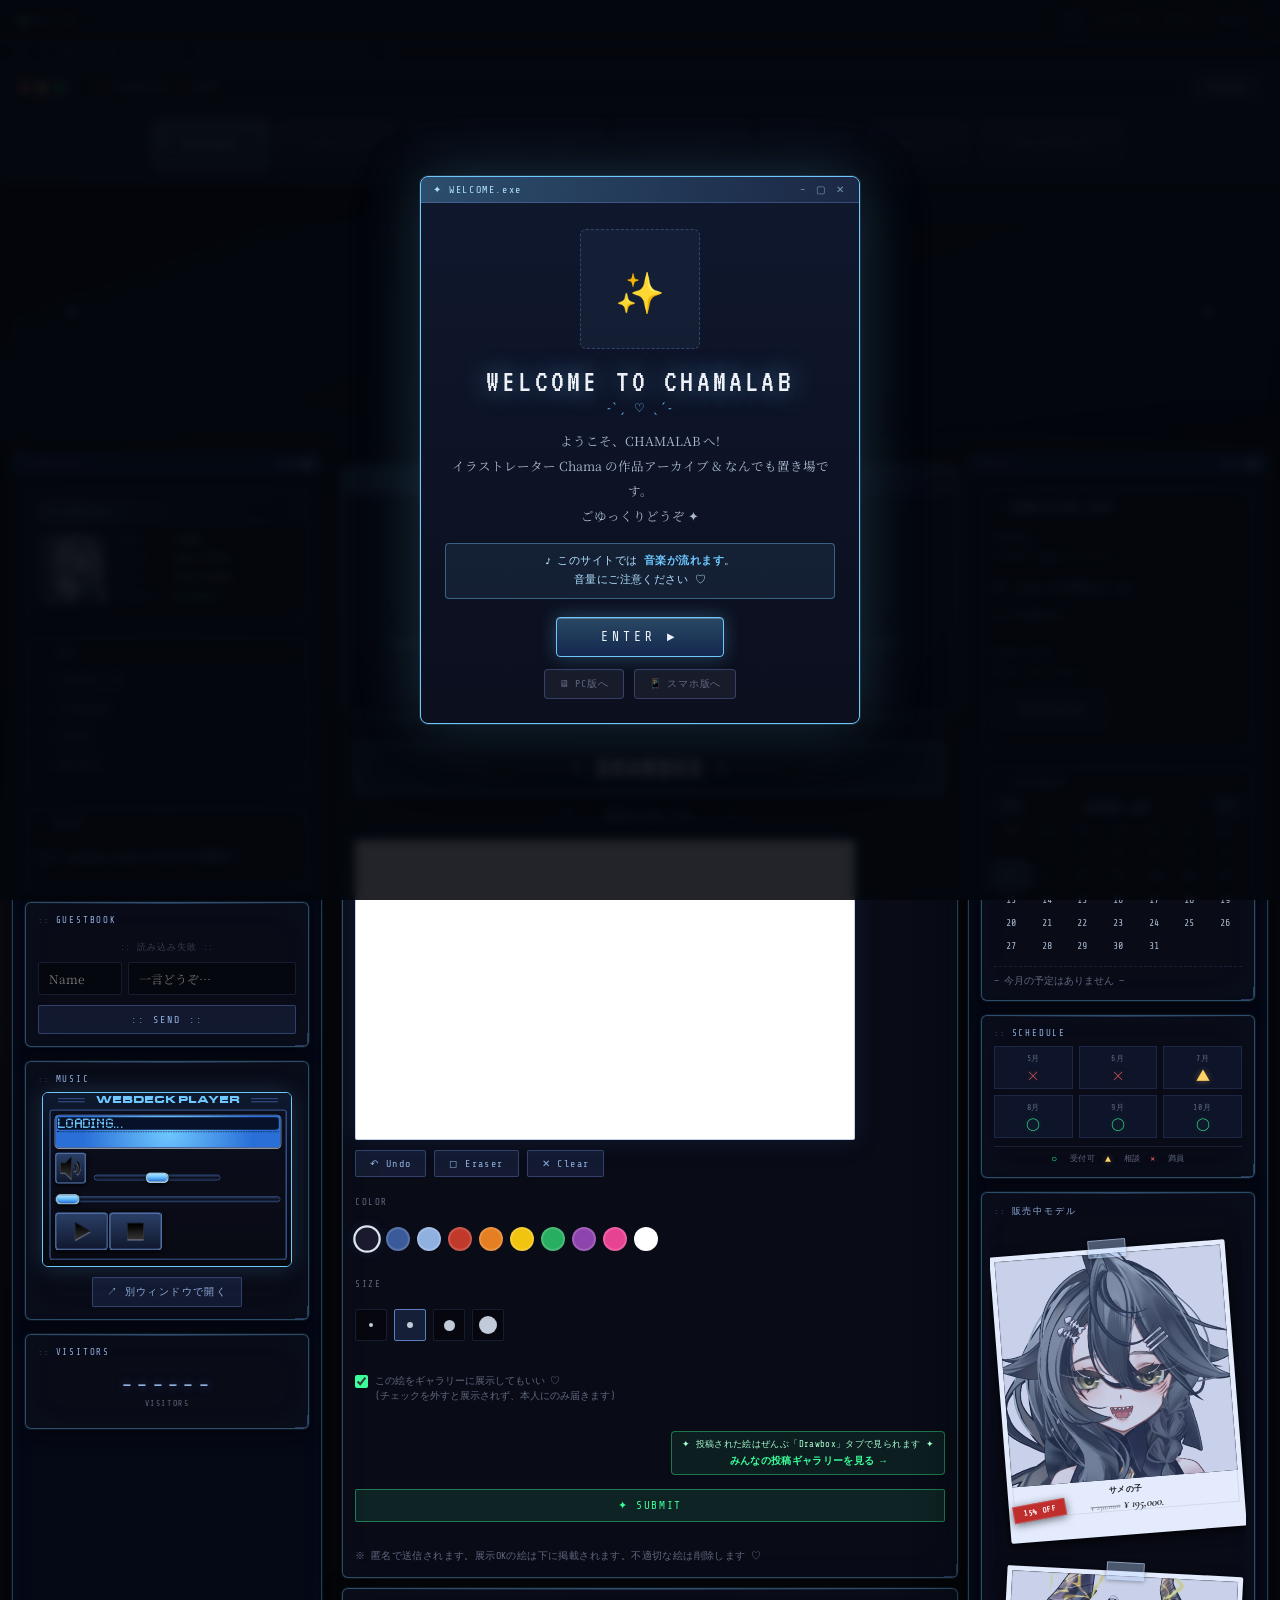
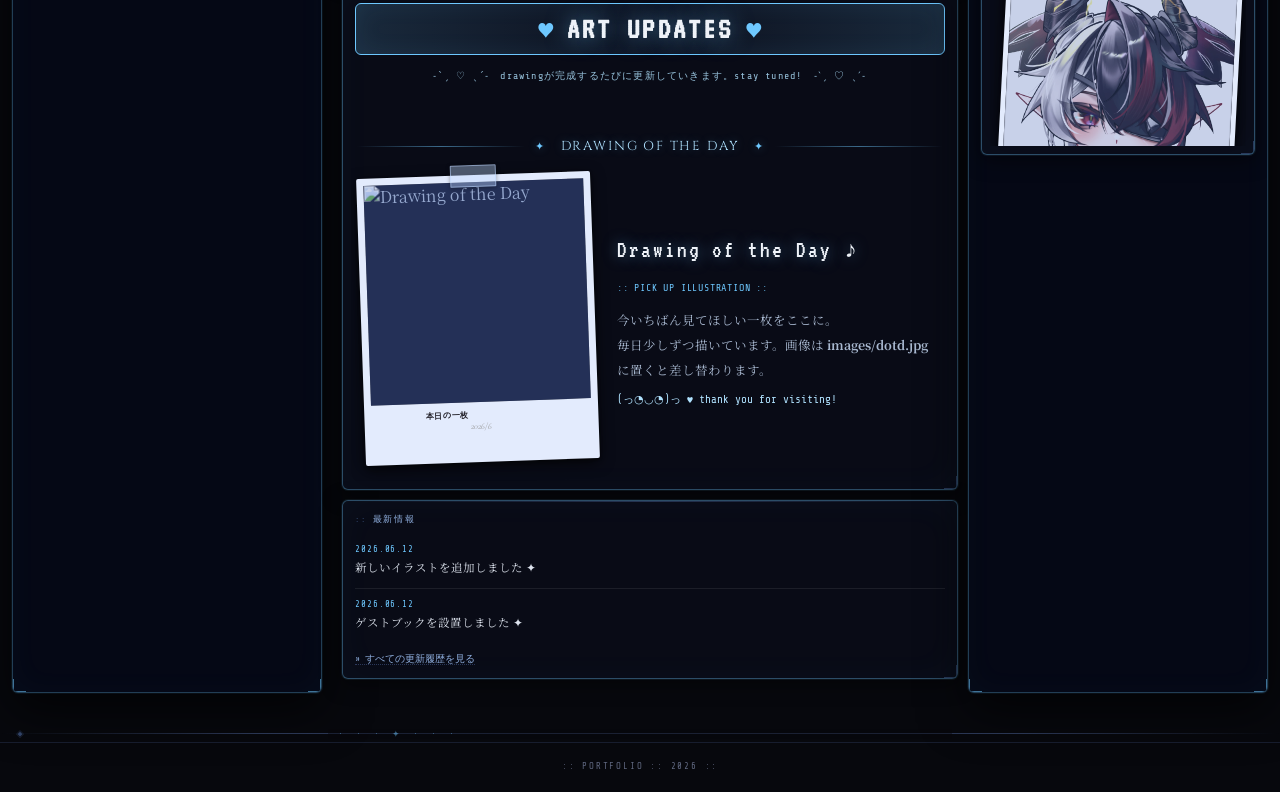
==== mobile-inner.html @ 97bb9832 "Add files via upload" ====
<!DOCTYPE html>
<html lang="ja">
<head>
<meta charset="UTF-8">
<meta name="viewport" content="width=device-width, initial-scale=1.0">
<title>CAMA LAB (スマホ版)</title>
<link rel="preconnect" href="https://fonts.googleapis.com">
<link href="https://fonts.googleapis.com/css2?family=Cormorant+Garamond:ital,wght@0,300;0,400;1,300;1,400&family=Noto+Serif+JP:wght@300;400&family=Cinzel:wght@400;600&family=Share+Tech+Mono&family=VT323&family=Special+Elite&family=Courier+Prime:ital@0;1&display=swap" rel="stylesheet">
<style>
  :root {
    --bg:      #07080d;
    --bg2:     #0b0c14;
    --bg3:     #0f1020;
    --panel:   rgba(11,13,24,0.90);
    --border:  rgba(100,130,200,0.18);
    --border2: rgba(100,130,200,0.38);
    --accent:  #3a5a9a;
    --accent2: #5a7fc0;
    --accent3: #90b0e0;
    --silver:  #c0cad8;
    --silver2: #dde3ee;
    --text:    #a8b8d0;
    --text2:   #606880;
    --white:   #eef2f8;
    --glow:    rgba(60,100,180,0.18);
    --mono:    'Share Tech Mono', monospace;
  }

  * { margin:0; padding:0; box-sizing:border-box; }
  html { scroll-behavior:smooth; }

  body {
    background: var(--bg);
    color: var(--text);
    font-family: 'Noto Serif JP', serif;
    min-height:100vh;
    overflow-x:hidden;
    cursor:crosshair;
  }

  /* ── SCANLINE NOISE ── */
  body::before {
    content:'';
    position:fixed; inset:0;
    background: repeating-linear-gradient(
      0deg,
      transparent,
      transparent 2px,
      rgba(0,0,0,0.08) 2px,
      rgba(0,0,0,0.08) 4px
    );
    pointer-events:none; z-index:999; opacity:0.6;
  }

  /* ── DIAGONAL BG LINES ── */
  .bg-canvas {
    position:fixed; inset:0;
    width:100%; height:100%;
    pointer-events:none;
    z-index:1; overflow:hidden;
  }

  /* ── MARQUEE STRIP ── */
  .marquee-strip {
    background: rgba(10,14,28,0.95);
    border-top: 1px solid var(--border2);
    border-bottom: 1px solid var(--border2);
    overflow:hidden; white-space:nowrap;
    padding:5px 0;
    position:relative; z-index:2;
  }
  .marquee-track {
    display:flex;
    width:max-content;
    will-change:transform;
    animation: marquee-single 26s linear infinite;
  }
  .marquee-inner {
    display:flex; align-items:center;
    white-space:nowrap;
    font-family: var(--mono);
    font-size:10px;
    letter-spacing:0.32em;
    color: var(--accent3);
    opacity:0.85;
  }
  .marquee-inner span { margin:0 16px; color:var(--bright); }
  @keyframes marquee-single {
    from { transform: translateX(100vw); }
    to   { transform: translateX(-100%); }
  }

  /* ── TOP STATUS BAR (Mwcodex style) ── */
  .status-bar {
    background: rgba(8,10,20,0.98);
    border-bottom: 1px solid var(--border);
    padding: 7px 20px;
    display:flex; align-items:center; justify-content:space-between;
    font-family: var(--mono);
    font-size:11px;
    letter-spacing:0.12em;
    color: var(--text2);
    position:relative; z-index:110;
  }
  .status-bar .status-left { display:flex; gap:16px; align-items:center; }
  .status-bar .status-right { display:flex; gap:8px; align-items:center; }
  .user-widget { display:flex; align-items:center; gap:0; border:1px solid var(--border); font-family:var(--mono); font-size:10px; letter-spacing:0.1em; }
  .user-widget-icon { display:flex; align-items:center; justify-content:center; width:28px; height:24px; border-right:1px solid var(--border); background:rgba(60,90,160,0.08); }
  .user-widget-icon svg { width:13px; height:13px; opacity:0.5; }
  .user-widget-name { padding:0 10px; color:var(--text2); letter-spacing:0.12em; line-height:24px; }
  .user-widget-sep { color:var(--border2); padding-right:6px; }
  .user-widget-btn { padding:0 10px; height:24px; display:flex; align-items:center; border-left:1px solid var(--border); color:var(--accent3); opacity:0.55; cursor:not-allowed; letter-spacing:0.14em; user-select:none; }
  .status-dot {
    display:inline-block; width:6px; height:6px;
    border-radius:50%; background:#3aff9a;
    box-shadow:0 0 6px #3aff9a;
    animation: blink 2s ease-in-out infinite;
    margin-right:5px;
  }
  @keyframes blink {
    0%,100%{opacity:1;} 50%{opacity:0.3;}
  }
  .status-tag {
    border:1px solid var(--border2);
    padding:2px 8px; border-radius:2px;
    color:var(--accent3); font-size:10px;
  }

  /* ── BROWSER CHROME ── */
  .browser-chrome {
    background: linear-gradient(180deg, #141728 0%, #0e1020 100%);
    border-bottom: 1px solid var(--border2);
    position:sticky; top:0; z-index:100;
    box-shadow: 0 2px 20px rgba(0,0,0,0.6);
  }
  .browser-top {
    display:flex; align-items:center; gap:10px;
    padding:10px 20px 9px;
    border-bottom:1px solid var(--border);
  }
  .browser-dots { display:flex; gap:6px; }
  .browser-dot  { width:11px; height:11px; border-radius:50%; opacity:0.75; }
  .browser-dot:nth-child(1){background:#ff6b6b;}
  .browser-dot:nth-child(2){background:#ffd166;}
  .browser-dot:nth-child(3){background:#06d6a0;}
  .browser-url {
    flex:1;
    background:rgba(0,0,0,0.35);
    border:1px solid var(--border);
    border-radius:3px; padding:5px 14px;
    font-family:var(--mono); font-size:13px;
    color:var(--text2); letter-spacing:0.04em;
  }
  .browser-reload {
    background:rgba(60,90,160,0.2);
    border:1px solid var(--border2);
    color:var(--accent3); padding:4px 14px;
    font-size:11px; border-radius:2px;
    cursor:pointer; font-family:var(--mono);
    transition:all 0.2s;
  }
  .browser-reload:hover{background:rgba(60,90,160,0.4);}

  /* ── NAV TABS ── */
  .nav-tabs {
    display:flex; align-items:center;
    padding:0 20px; gap:0;
    border-bottom:1px solid var(--border);
    overflow-x:auto; scrollbar-width:none;
  }
  .nav-tabs::-webkit-scrollbar { display:none; }
  .nav-tab {
    padding:10px 24px;
    font-family:'Cinzel',serif;
    font-size:12px; letter-spacing:0.12em;
    color:var(--text2);
    cursor:pointer; border:none;
    background:transparent;
    border-bottom:2px solid transparent;
    transition:all 0.2s;
    text-decoration:none;
    text-transform:uppercase;
    position:relative;
    flex-shrink:0;
  }
  .nav-tab:hover { color:var(--silver); border-bottom-color:var(--accent); }
  .nav-tab.active {
    color:var(--white);
    background:rgba(60,90,160,0.10);
    border-bottom-color:var(--accent2);
  }
  /* Mwcodex-style active indicator */
  .nav-tab.active::before {
    content:'›';
    position:absolute; left:8px;
    color:var(--accent2); font-size:12px;
  }

  /* ── HERO BANNER ── */
  .hero {
    position:relative; overflow:hidden;
    height:260px;
    background:linear-gradient(160deg,#04050a 0%,#080c18 50%,#050710 100%);
    display:flex; align-items:center; justify-content:center;
    z-index:2;
  }
  .hero-mountains { position:absolute; inset:0; }
  .hero-mountains svg { width:100%; height:100%; }
  .particles { position:absolute; inset:0; pointer-events:none; }
  .particle {
    position:absolute; width:2px; height:2px;
    background:var(--accent3); border-radius:50%;
    animation:float-up linear infinite; opacity:0;
  }
  @keyframes float-up {
    0%{opacity:0;transform:translateY(0);}
    20%{opacity:0.5;}
    80%{opacity:0.2;}
    100%{opacity:0;transform:translateY(-200px);}
  }
  .hero-title {
    position:relative; z-index:2; text-align:center;
  }
  .hero-title h1 {
    font-family:'VT323', monospace;
    font-size:clamp(3rem,6vw,5rem);
    font-style:normal; font-weight:400;
    letter-spacing:0.14em; color:var(--white);
    text-shadow:0 0 40px rgba(60,100,200,0.5),0 0 80px rgba(60,100,200,0.2);
  }
  .hero-title .subtitle {
    font-family:var(--mono); font-size:9px;
    letter-spacing:0.3em; color:var(--accent3);
    margin-top:8px; opacity:0.8;
    text-transform:uppercase;
  }
  /* Mwcodex-style blinking cursor in hero */
  .hero-cursor {
    display:inline-block; width:8px; height:13px;
    background:var(--accent3); opacity:0.8;
    animation:blink 1s step-end infinite;
    vertical-align:middle; margin-left:4px;
  }
  .hero-deco {
    position:absolute; font-size:16px;
    color:var(--accent); opacity:0.4; z-index:2;
    animation:pulse-deco 3s ease-in-out infinite;
  }
  .hero-deco.left  {left:clamp(20px,5%,80px);top:50%;transform:translateY(-50%);}
  .hero-deco.right {right:clamp(20px,5%,80px);top:50%;transform:translateY(-50%);}
  @keyframes pulse-deco {
    0%,100%{opacity:0.3;} 50%{opacity:0.65;}
  }

  /* ── SEPARATOR ── */
  .sep {
    width:100%; height:1px;
    background:linear-gradient(90deg,transparent,var(--border2) 20%,var(--border2) 80%,transparent);
    position:relative; z-index:2;
  }
  .sep::before,.sep::after {
    content:'◈'; position:absolute; top:50%;
    transform:translateY(-50%);
    color:var(--accent2); font-size:8px; opacity:0.5;
  }
  .sep::before{left:16px;} .sep::after{right:16px;}

  /* ── LAYOUT ── */
  .layout {
    display:grid;
    grid-template-columns:310px 1fr 300px;
    gap:10px;
    width:100%; margin:0 auto;
    padding:10px 12px 40px;
    position:relative; z-index:2;
  }

  /* ── SIDEBAR WIN (大枠ウィンドウ) ── */
  .sidebar-win {
    position:relative;
    border:1px solid rgba(110,200,255,0.28);
    border-radius:6px;
    background:rgba(6,9,22,0.92);
    box-shadow:0 0 0 1px rgba(110,200,255,0.06), 0 16px 48px rgba(0,0,0,0.7), inset 0 0 32px rgba(110,200,255,0.03);
    display:flex; flex-direction:column;
    overflow:hidden;
  }
  .sw-titlebar {
    display:flex; align-items:center; gap:6px;
    padding:5px 10px;
    background:rgba(15,28,68,0.95);
    border-bottom:1px solid rgba(110,200,255,0.2);
    flex-shrink:0;
  }
  .sw-label {
    font-family:var(--mono); font-size:9px;
    letter-spacing:0.22em; color:var(--accent3);
    text-transform:uppercase;
  }
  .sw-titlebar-dots { display:flex; gap:5px; margin-left:auto; }
  .sw-titlebar-dots span {
    width:8px; height:8px; border-radius:50%;
    display:inline-block;
  }
  .sw-titlebar-dots span:nth-child(1) { background:var(--bright3); }
  .sw-titlebar-dots span:nth-child(2) { background:var(--accent2); }
  .sw-titlebar-dots span:nth-child(3) { background:var(--bright); box-shadow:0 0 5px var(--bright); }
  .sw-corner {
    position:absolute; width:14px; height:14px;
    border-color:rgba(110,200,255,0.55);
    border-style:solid; z-index:10; pointer-events:none;
  }
  .sw-corner.tl { top:-1px; left:-1px;  border-width:2px 0 0 2px; }
  .sw-corner.tr { top:-1px; right:-1px; border-width:2px 2px 0 0; }
  .sw-corner.bl { bottom:-1px; left:-1px;  border-width:0 0 2px 2px; }
  .sw-corner.br { bottom:-1px; right:-1px; border-width:0 2px 2px 0; }
  /* スクロールコンテナ（左右共通） */
  .sw-scroll {
    flex:1; overflow-y:auto;
    display:flex; flex-direction:column; gap:14px;
    padding:12px;
    scrollbar-width:thin;
    scrollbar-color:var(--bright3) rgba(10,14,28,0.45);
  }
  .sidebar-win .sidebar-inner {
    flex:1; overflow-y:auto;
    display:flex; flex-direction:column; gap:14px;
    padding:12px;
    scrollbar-width:thin;
    scrollbar-color:var(--bright3) rgba(10,14,28,0.45);
  }

  /* ── SIDEBAR ── */
  .sidebar {
    display:flex; flex-direction:column;
    padding:0;
  }

  /* ── PANEL ── */
  .panel {
    background:var(--panel);
    border:1px solid var(--border);
    border-radius:0; /* sharp corners = Mwcodex style */
    padding:12px;
    backdrop-filter:blur(6px);
    position:relative;
    overflow:hidden;
    transition:border-color 0.3s;
  }
  /* Top accent line */
  .panel::before {
    content:'';
    position:absolute; top:0; left:0; right:0; height:1px;
    background:linear-gradient(90deg,transparent,var(--accent2),transparent);
    opacity:0.35;
  }
  /* Bottom-right corner bracket */
  .panel::after {
    content:'';
    position:absolute; bottom:0; right:0;
    width:12px; height:12px;
    border-right:1px solid var(--accent2);
    border-bottom:1px solid var(--accent2);
    opacity:0.4;
  }
  .panel:hover { border-color:var(--border2); }

  /* Panel title = Mwcodex codex-header style */
  .panel-title {
    font-family:var(--mono);
    font-size:9px; letter-spacing:0.2em;
    color:var(--accent3);
    text-transform:uppercase;
    margin-bottom:8px;
    display:flex; align-items:center; gap:6px;
  }
  .panel-title::before { content:'::'; color:var(--accent2); opacity:0.7; font-size:8px; }

  /* ── PROFILE ── */
  .avatar {
    width: 70px; height: 70px; border-radius:0;
    border:1px solid var(--border2);
    background:linear-gradient(135deg,#141830,#0a0e22);
    flex-shrink:0;
    display:flex; align-items:center; justify-content:center;
    position:relative;
    box-shadow:0 0 12px var(--glow);
    overflow:hidden;
  }
  .avatar img { width:100%; height:100%; object-fit:cover; display:block; filter:brightness(0.9) saturate(0.85); }
  .avatar::after { content:''; position:absolute; inset:0; background:rgba(24, 52, 129, 0.32); pointer-events:none; }
  .avatar svg { width:28px; height:28px; opacity:0.45; }
  .profile-info { flex:1; }
  .profile-row {
    font-family:var(--mono); font-size:10px;
    margin-bottom:4px;
    display:flex; gap:4px; align-items:baseline;
    border-bottom:1px solid rgba(60,90,160,0.08);
    padding-bottom:3px;
  }
  .profile-label { color:var(--accent2); min-width:54px; font-size:9px; letter-spacing:0.06em; }
  .profile-value { color:var(--silver2); font-size:10px; }

  .my-links { background:rgba(40,60,120,0.1); border:1px solid var(--border); padding:8px 10px; }
  .my-links-title {
    font-family:var(--mono); font-size:8px;
    letter-spacing:0.15em; color:var(--accent3);
    text-align:center; margin-bottom:6px;
    text-transform:uppercase;
  }

  /* ── EXTRA LINKS ── */
  .extra-link {
    display:flex; align-items:center; gap:6px;
    padding:5px 8px; margin-bottom:3px;
    background:rgba(40,60,120,0.06);
    border:1px solid var(--border);
    font-family:var(--mono);
    font-size:10px; color:var(--text);
    text-decoration:none;
    transition:all 0.2s;
    letter-spacing:0.04em;
  }
  .extra-link:hover {
    background:rgba(60,100,180,0.15);
    border-color:var(--accent2);
    color:var(--white);
    padding-left:12px;
  }
  .extra-link::before { content:'›'; color:var(--accent2); font-size:13px; line-height:1; }

  /* ── MAIN ── */
  .main { padding:14px 0 14px 10px; display:flex; flex-direction:column; gap:10px; min-width:0; }

  .about-top { display:flex; gap:12px; align-items:flex-start; }
  .about-big-avatar {
    width:70px; height:70px; flex-shrink:0;
    border:1px solid var(--border2);
    background:linear-gradient(135deg,#14203a 0%,#0a1020 100%);
    display:flex; align-items:center; justify-content:center;
    box-shadow:0 0 16px var(--glow);
  }
  .about-big-avatar svg { width:36px; height:36px; opacity:0.4; }
  .about-profile-data { flex:1; }
  .about-links-box {
    background:rgba(40,60,120,0.08);
    border:1px solid var(--border);
    padding:8px 12px; min-width:90px;
  }
  .about-links-title {
    font-family:var(--mono); font-size:8px;
    letter-spacing:0.15em; color:var(--accent3);
    text-align:center; margin-bottom:5px;
    text-transform:uppercase;
  }
  .about-link {
    display:block; text-align:center;
    font-family:var(--mono);
    font-size:10px; color:var(--accent2);
    text-decoration:none; padding:2px 0;
    transition:color 0.2s; letter-spacing:0.06em;
  }
  .about-link:hover { color:var(--white); }
  .about-text {
    margin-top:10px; font-size:12px;
    line-height:2; color:var(--text); font-weight:300;
  }

  /* ── SECTION HEADER ── */
  .section-entry {
    display:flex; align-items:center; gap:8px;
    margin-bottom:8px;
  }
  .section-entry h3 {
    font-family:var(--mono);
    font-size:10px; letter-spacing:0.2em;
    color:var(--silver); text-transform:uppercase;
  }
  .section-entry .icon { font-size:10px; color:var(--accent2); }

  /* ── SCROLL BOX ── */
  .scroll-box {
    max-height:110px; overflow-y:auto;
    font-size:11px; line-height:1.85;
    color:var(--text); padding-right:4px;
    font-family:'Noto Serif JP',serif;
  }
  .scroll-box::-webkit-scrollbar { width:2px; }
  .scroll-box::-webkit-scrollbar-track { background:transparent; }
  .scroll-box::-webkit-scrollbar-thumb { background:var(--accent); }

  /* ── STATUS WIDGET (Mwcodex sidebar status) ── */
  .status-widget {
    font-family:var(--mono); font-size:9px;
    letter-spacing:0.06em;
  }
  .status-widget .sw-row {
    display:flex; justify-content:space-between;
    padding:3px 0;
    border-bottom:1px solid rgba(60,90,160,0.1);
    color:var(--text2);
  }
  .status-widget .sw-row:last-child { border:none; }
  .status-widget .sw-val { color:var(--accent3); }
  .status-widget .sw-val.green { color:#3aff9a; }
  .status-widget .sw-val.yellow { color:#ffd166; }
  /* Bar */
  .sw-bar-wrap {
    background:rgba(20,30,60,0.6);
    border:1px solid var(--border);
    height:4px; border-radius:0; margin-top:2px;
    overflow:hidden;
  }
  .sw-bar {
    height:100%;
    background:linear-gradient(90deg,var(--accent),var(--accent2));
    transition:width 0.8s ease;
  }

  /* ── PORTFOLIO GRID ── */
  .portfolio-grid {
    display:flex; flex-wrap:nowrap;
    gap:18px;
    padding:14px 4px 18px;
    align-items:flex-end;
    overflow-x:auto;
    scrollbar-width:thin;
    scrollbar-color:var(--bright3) rgba(10,14,28,0.45);
  }
  .portfolio-grid .cheki { flex-shrink:0; }
  .portfolio-grid .cheki-img { width:185px; height:185px; }

  /* ── CHEKI ── */
  .cheki {
    background:#e3ebfd;
    border-radius:2px;
    padding:7px 7px 30px;
    box-shadow:0 4px 14px rgba(0,0,0,0.65),0 1px 3px rgba(0,0,0,0.4);
    cursor:pointer; position:relative;
    transition:transform 0.3s cubic-bezier(.34,1.56,.64,1),box-shadow 0.3s;
    flex-shrink:0;
  }
  .cheki:hover {
    transform:rotate(0deg) translateY(-8px) scale(1.05) !important;
    box-shadow:0 20px 50px rgba(0,0,0,0.75),0 0 24px rgba(60,100,180,0.3);
    z-index:10;
  }
  .cheki::before {
    content:''; position:absolute; top:-10px; left:50%; transform:translateX(-50%);
    width:44px; height:20px;
    background:rgba(190,215,255,0.38);
    border:1px solid rgba(190,215,255,0.55);
    border-radius:1px; z-index:2;
    box-shadow:0 1px 4px rgba(0,0,0,0.35);
  }
  .cheki::after {
    content:''; position:absolute; inset:7px 7px 30px;
    border:1px solid rgba(0,0,0,0.08);
    pointer-events:none; z-index:1;
  }
  .cheki-img {
    width:148px; height:148px; overflow:hidden;
    background:#0d1228;
    display:flex; align-items:center; justify-content:center;
    position:relative;
  }
  .cheki-img img { width:100%;height:100%;object-fit:cover;transition:transform 0.5s;position:absolute;inset:0;filter:brightness(1.05) saturate(0.85); }
  .cheki-img::after { content:'';position:absolute;inset:0;background:rgba(84, 112, 187, 0.32);pointer-events:none;z-index:1; }
  .cheki-img-wide { height:90px; }
  .cheki:hover .cheki-img img { transform:scale(1.08); }
  .cheki-img:has(img) .cheki-placeholder { display:none; }
  .cheki-placeholder {
    width:100%;height:100%;
    display:flex;align-items:center;justify-content:center;
    flex-direction:column;gap:6px;
    background:linear-gradient(135deg,#0d1830 0%,#07091a 100%);
  }
  .cheki-placeholder-icon { font-size:28px; opacity:0.35; }
  .cheki-placeholder-text {
    font-family:var(--mono); font-size:8px;
    letter-spacing:0.2em; color:rgba(160,188,232,0.45);
    text-transform:uppercase;
  }
  .cheki-sticker {
    position:absolute; bottom:-20px; right:-12px;
    z-index:5; pointer-events:none;
  }
  .cheki-caption { padding:7px 2px 0; text-align:center; }
  .cheki-title {
    font-family:var(--mono); font-size:8px;
    letter-spacing:0.08em; color:#1e1c24;
    white-space:nowrap; overflow:hidden;
    text-overflow:ellipsis; max-width:148px;
    font-weight:600; text-transform:uppercase;
  }
  .cheki-date {
    font-family:'Cormorant Garamond',serif;
    font-size:9px; color:#999; margin-top:1px; font-style:italic;
  }
  .cheki-add {
    background:rgba(15,18,38,0.55);
    border:2px dashed rgba(100,130,200,0.25);
    width:162px; height:225px;
    display:flex;align-items:center;justify-content:center;
    flex-direction:column;gap:7px;
    cursor:default;opacity:0.4;flex-shrink:0;
  }
  .cheki-add-icon { font-size:28px; color:var(--accent3); }
  .cheki-add-text {
    font-family:var(--mono); font-size:8px;
    letter-spacing:0.15em; color:var(--text2); text-transform:uppercase;
  }

  /* ── SNS BUTTONS ── */
  .sns-row { display:flex; flex-wrap:wrap; gap:5px; }
  .sns-btn {
    display:inline-flex; align-items:center; gap:6px;
    padding:5px 12px;
    background:rgba(40,60,130,0.1);
    border:1px solid var(--border2);
    font-family:var(--mono);
    font-size:9px; letter-spacing:0.1em;
    color:var(--accent3);
    text-decoration:none;
    transition:all 0.2s;
    text-transform:uppercase;
  }
  .sns-btn:hover {
    background:rgba(60,100,180,0.22);
    color:var(--white);
    box-shadow:0 0 10px var(--glow);
  }

  /* ── VISITOR COUNTER (Mwcodex style) ── */
  .visitor-counter {
    font-family:var(--mono); text-align:center;
    padding:8px;
  }
  .visitor-num {
    font-size:22px; letter-spacing:0.15em;
    color:var(--accent3);
    text-shadow:0 0 10px var(--accent);
  }
  .visitor-label {
    font-size:8px; color:var(--text2);
    letter-spacing:0.2em; text-transform:uppercase;
    margin-top:2px;
  }

  /* ── SCHEDULE CALENDAR ── */
  .schedule-grid {
    display:grid; grid-template-columns:repeat(3,1fr);
    gap:6px; margin-bottom:8px;
  }
  .schedule-item {
    background:rgba(20,30,60,0.5);
    border:1px solid var(--border);
    padding:6px 4px; text-align:center;
    transition:border-color 0.2s;
  }
  .schedule-item:hover { border-color:var(--border2); }
  .schedule-month {
    font-family:var(--mono); font-size:8px;
    letter-spacing:0.1em; color:var(--text2);
    margin-bottom:4px;
  }
  .schedule-status {
    font-size:14px; line-height:1;
    font-family:'Noto Serif JP',serif;
  }
  .sch-x   { color:#e06060; text-shadow:0 0 6px rgba(220,80,80,0.4); }
  .sch-tri { color:#ffd166; text-shadow:0 0 6px rgba(255,200,80,0.4); }
  .sch-ok  { color:#3aff9a; text-shadow:0 0 6px rgba(50,220,130,0.4); }
  .schedule-legend {
    display:flex; justify-content:center; gap:10px;
    font-family:var(--mono); font-size:8px;
    color:var(--text2); letter-spacing:0.06em;
    padding-top:6px; border-top:1px solid var(--border);
  }
  .schedule-legend span { font-size:10px; margin-right:2px; }

  /* ── COMMISSION INFO ── */
  .comm-info-grid { display:grid; grid-template-columns:1fr 1fr; gap:0; }
  .comm-contact { padding:10px 16px 10px 0; border-right:1px solid var(--border); }
  .comm-price-side { padding:10px 0 10px 16px; display:flex; flex-direction:column; align-items:flex-start; }
  .comm-sub-title { font-family:var(--mono); font-size:8px; letter-spacing:0.22em; color:var(--accent3); text-transform:uppercase; margin-bottom:8px; }
  .comm-label { font-family:var(--mono); font-size:9px; color:var(--text2); letter-spacing:0.08em; margin-bottom:10px; }
  .comm-link {
    display:flex; align-items:center; gap:8px;
    font-family:var(--mono); font-size:10px; letter-spacing:0.06em;
    color:var(--text); text-decoration:none;
    padding:6px 0; border-bottom:1px solid var(--border);
    transition:color 0.2s;
  }
  .comm-link:last-child { border-bottom:none; }
  .comm-link:hover { color:var(--white); }
  .comm-link-icon { font-size:13px; opacity:0.7; }
  .comm-price-btn {
    display:flex; align-items:center; gap:8px;
    background:rgba(60,90,160,0.15);
    border:1px solid var(--border2);
    color:var(--accent3); padding:10px 18px;
    font-family:var(--mono); font-size:10px; letter-spacing:0.1em;
    cursor:pointer; transition:all 0.2s; border-radius:2px;
    text-transform:uppercase; margin-top:4px;
  }
  .comm-price-btn:hover { background:rgba(60,90,160,0.35); color:var(--white); border-color:var(--accent3); }
  .comm-price-btn-icon { font-size:14px; }

  /* ── PRICE MODAL ── */
  .price-overlay { position:fixed; inset:0; background:rgba(3,4,10,0.96); z-index:600; display:none; align-items:center; justify-content:center; backdrop-filter:blur(8px); }
  .price-overlay.open { display:flex; }
  .price-modal { position:relative; max-width:780px; width:92%; background:var(--panel); border:1px solid var(--border2); animation:fadeIn 0.3s ease; max-height:90vh; overflow-y:auto; }
  .price-modal::before { content:''; position:absolute; top:0; left:0; right:0; height:1px; background:linear-gradient(90deg,transparent,var(--accent2),transparent); }
  .price-modal-head { padding:16px 20px 12px; border-bottom:1px solid var(--border); display:flex; align-items:center; justify-content:space-between; }
  .price-modal-title { font-family:var(--mono); font-size:13px; letter-spacing:0.22em; color:var(--accent3); text-transform:uppercase; }
  .price-modal-close { background:rgba(255,255,255,0.08); border:1px solid rgba(255,255,255,0.16); color:#fff; font-size:14px; width:28px; height:28px; cursor:pointer; display:flex; align-items:center; justify-content:center; transition:all 0.2s; font-family:var(--mono); }
  .price-modal-close:hover { background:rgba(255,255,255,0.22); }
  .price-modal-body { padding:18px 24px 24px; }
  .price-note { font-family:var(--mono); font-size:11px; letter-spacing:0.08em; color:var(--text2); margin-bottom:14px; line-height:1.8; }
  .price-table { width:100%; border-collapse:collapse; }
  .price-table th { font-family:var(--mono); font-size:10px; letter-spacing:0.18em; color:var(--accent3); text-transform:uppercase; padding:7px 10px; border-bottom:1px solid var(--border2); text-align:left; }
  .price-table td { font-size:14px; padding:11px 10px; border-bottom:1px solid var(--border); color:var(--text); vertical-align:middle; }
  .price-table td:last-child { font-family:var(--mono); font-size:13px; color:var(--silver2); text-align:right; white-space:nowrap; }
  .price-table tr:last-child td { border-bottom:none; }
  .price-table tr:hover td { background:rgba(60,90,160,0.07); }
  .price-category { font-family:var(--mono); font-size:10px; letter-spacing:0.16em; color:var(--accent2); text-transform:uppercase; padding:12px 10px 5px; }

  /* ── FOOTER ── */
  footer {
    text-align:center; padding:18px;
    font-family:var(--mono);
    font-size:9px; letter-spacing:0.2em;
    color:var(--text2);
    border-top:1px solid var(--border);
    margin-top:8px;
    position:relative; z-index:2;
    text-transform:uppercase;
  }

  /* ── MODAL ── */
  .modal-overlay {
    position:fixed; inset:0;
    background:rgba(3,4,10,0.94);
    z-index:500; display:none;
    align-items:center; justify-content:center;
    backdrop-filter:blur(6px);
  }
  .modal-overlay.open { display:flex; }
  .modal {
    background:#f0ede8; border-radius:2px;
    padding:10px 10px 42px;
    max-width:380px; width:88%;
    position:relative;
    box-shadow:0 30px 80px rgba(0,0,0,0.8),0 0 40px rgba(60,100,180,0.2);
    transform:rotate(-1deg);
    animation:cheki-appear 0.35s cubic-bezier(.34,1.56,.64,1) forwards;
  }
  @keyframes cheki-appear {
    from{opacity:0;transform:rotate(-1deg) scale(0.88) translateY(20px);}
    to  {opacity:1;transform:rotate(-1deg) scale(1) translateY(0);}
  }
  .modal::before {
    content:''; position:absolute; top:-10px; left:50%; transform:translateX(-50%);
    width:56px; height:20px;
    background:rgba(190,215,255,0.4); border:1px solid rgba(190,215,255,0.6);
    border-radius:1px; box-shadow:0 2px 5px rgba(0,0,0,0.3); z-index:2;
  }
  .modal-photo {
    width:100%; aspect-ratio:1;
    background:#0d1228;
    display:flex;align-items:center;justify-content:center;
    overflow:hidden; position:relative;
  }
  .modal-photo-inner {
    width:100%;height:100%;
    background:linear-gradient(135deg,#0e1830 0%,#070a18 100%);
    display:flex;align-items:center;justify-content:center;
    flex-direction:column; gap:10px;
  }
  .modal-divider {
    position:absolute;top:0;bottom:0;left:50%;width:2px;
    background:linear-gradient(to bottom,transparent 0%,rgba(255,255,255,0.5) 20%,rgba(255,255,255,0.5) 80%,transparent 100%);
    pointer-events:none;
  }
  .modal-photo-placeholder { font-size:44px; opacity:0.25; }
  .modal-photo-label {
    font-family:var(--mono); font-size:9px;
    letter-spacing:0.25em; color:rgba(160,188,232,0.4); text-transform:uppercase;
  }
  .modal-sticker {
    position:absolute; bottom:-18px; right:-10px; z-index:5;
    filter:drop-shadow(0 0 4px #fff) drop-shadow(0 0 8px rgba(255,255,255,0.7));
    pointer-events:none;
  }
  .modal-bottom { padding:8px 4px 0; }
  .modal-title {
    font-family:var(--mono); font-size:11px;
    letter-spacing:0.1em; color:#1a1828; font-weight:600;
    margin-bottom:3px; text-transform:uppercase;
  }
  .modal-desc { font-family:'Noto Serif JP',serif; font-size:11px; line-height:1.9; color:#4a485a; }
  .modal-date { font-family:'Cormorant Garamond',serif; font-style:italic; font-size:10px; color:#aaa; margin-top:4px; }
  .modal-close {
    position:absolute; top:-34px; right:0;
    background:rgba(255,255,255,0.12); border:1px solid rgba(255,255,255,0.2);
    color:#fff; font-size:13px; width:26px; height:26px;
    border-radius:0; cursor:pointer;
    display:flex;align-items:center;justify-content:center;
    transition:all 0.2s; font-family:var(--mono);
  }
  .modal-close:hover{background:rgba(255,255,255,0.25);}

  /* ── ANIMATIONS ── */
  @keyframes fadeIn {
    from{opacity:0;transform:translateY(8px);}
    to{opacity:1;transform:translateY(0);}
  }
  .panel { animation:fadeIn 0.4s ease forwards; }

  /* ── RIGHT SIDEBAR ── */
  .sidebar-right {
    display:flex; flex-direction:column;
    padding:0;
  }
  .sale-cheki-wrap {
    display:flex; justify-content:center;
    margin-bottom:20px; padding:8px 6px;
    overflow:visible;
  }
  .sale-tag {
    position:absolute; bottom:22px; left:4px; z-index:10;
    transform:rotate(-6deg);
    background:#bf2d2d; color:#fff;
    font-family:var(--mono); font-size:7.5px; letter-spacing:0.1em;
    text-transform:uppercase; font-weight:700;
    padding:4px 10px 3px;
    box-shadow:0 2px 8px rgba(0,0,0,0.55),0 0 0 1px rgba(255,255,255,0.15) inset;
    white-space:nowrap;
    line-height:1.3;
    text-align:center;
  }
  .sale-cheki {
    background:#e3ebfd;
    border-radius:2px;
    padding:5px 5px 24px;
    box-shadow:0 4px 14px rgba(0,0,0,0.65),0 1px 3px rgba(0,0,0,0.4);
    cursor:pointer; position:relative;
    transition:transform 0.3s cubic-bezier(.34,1.56,.64,1),box-shadow 0.3s;
    width:100%;
    display:block; text-decoration:none; color:inherit;
  }
  .sale-cheki:hover {
    transform:rotate(0deg) translateY(-8px) scale(1.05) !important;
    box-shadow:0 20px 50px rgba(0,0,0,0.75),0 0 24px rgba(60,100,180,0.3);
    z-index:10;
  }
  .sale-cheki::before {
    content:''; position:absolute; top:-9px; left:50%; transform:translateX(-50%);
    width:36px; height:16px;
    background:rgba(190,215,255,0.38);
    border:1px solid rgba(190,215,255,0.55);
    border-radius:1px; z-index:2;
    box-shadow:0 1px 4px rgba(0,0,0,0.35);
  }
  .sale-cheki::after {
    content:''; position:absolute; inset:5px 5px 24px;
    border:1px solid rgba(0,0,0,0.08);
    pointer-events:none; z-index:1;
  }
  .sale-cheki-img {
    width:100%; aspect-ratio:1;
    background:#0d1228;
    overflow:hidden; position:relative;
    display:flex; align-items:center; justify-content:center;
  }
  .sale-cheki-img img { width:100%;height:100%;object-fit:cover;filter:brightness(1.05) saturate(0.85);display:block;position:absolute;inset:0;transition:transform 0.5s; }
  .sale-cheki-img::after { content:'';position:absolute;inset:0;background:rgba(84,112,187,0.32);pointer-events:none;z-index:1; }
  .sale-cheki.reserved .sale-cheki-img img { filter:grayscale(0.55) brightness(0.7) saturate(0.4); }
  .sale-cheki.reserved .sale-cheki-img::after { background:rgba(10,15,30,0.5); }
  .sale-cheki.reserved { background:#888ea0; }
  .sale-cheki.coming-soon .sale-cheki-img img { filter:grayscale(0.85) brightness(0.4) saturate(0.2); }
  .sale-cheki.coming-soon .sale-cheki-img::after { background:rgba(5,8,18,0.65); }
  .sale-cheki.coming-soon { background:#787e8e; }
  .sale-cheki-badge {
    position:absolute; top:5px; right:5px; z-index:3;
    font-family:var(--mono); font-size:7px; letter-spacing:0.1em;
    text-transform:uppercase; padding:2px 5px; border:1px solid;
  }
  .sale-cheki-badge.on-sale { background:rgba(8,20,60,0.92); border-color:var(--accent3); color:var(--accent3); }
  .sale-cheki-badge.reserved { background:rgba(14,16,26,0.92); border-color:rgba(90,100,130,0.55); color:rgba(120,130,160,0.9); }
  .sale-cheki-badge.coming { background:rgba(14,16,26,0.92); border-color:rgba(80,90,120,0.4); color:rgba(100,110,140,0.75); }
  .sale-cheki-caption { padding:5px 2px 0; text-align:center; }
  .sale-cheki-title { font-family:var(--mono); font-size:8px; letter-spacing:0.08em; color:#1e1c24; text-transform:uppercase; font-weight:600; }
  .sale-cheki-title.dim { color:#6a6e7a; }
  .sale-cheki-price { font-family:'Cormorant Garamond',serif; font-size:12px; color:#222; margin-top:2px; font-style:italic; font-weight:600; }
  .sale-cheki-price.dim { color:#8a8e9a; }
  .sale-cheki-ph { font-size:24px; opacity:0.22; }

  /* ── MOBILE HAMBURGER ── */
  .hamburger {
    display:none; flex-direction:column; gap:5px;
    background:none; border:none; cursor:pointer;
    padding:5px 4px; flex-shrink:0;
  }
  .hamburger span {
    display:block; width:20px; height:2px;
    background:var(--accent3); border-radius:1px;
    transition:all 0.3s;
  }

  /* ── DRAWER OVERLAY ── */
  .sidebar-overlay {
    display:none; position:fixed; inset:0;
    background:transparent; z-index:250;
  }
  .sidebar-overlay.visible { display:block; }

  /* ── SIDEBAR CLOSE BTN ── */
  .sidebar-close-btn {
    display:none; position:absolute; top:10px; right:10px;
    background:none; border:1px solid var(--border2);
    color:var(--accent3); font-family:var(--mono);
    font-size:11px; letter-spacing:0.1em;
    padding:3px 10px; cursor:pointer;
  }

  /* ── RIGHT SIDEBAR CHEKI LIST WRAPPER ── */
  .sale-cheki-list { display:block; }
  /* Mobile-only sale panel inside left sidebar */
  .sale-panel-mobile { display:none; }

  @media(max-width:900px){
    .layout{grid-template-columns:260px 1fr;}
    .sidebar-right{display:none;}
  }

  @media(max-width:768px){
    .hamburger { display:flex; }
    .sidebar-close-btn { display:block; }

    /* Status bar */
    .status-bar { padding:5px 12px; font-size:10px; }
    .user-widget-name { display:none; }

    /* Browser chrome */
    .browser-top { padding:8px 12px; gap:8px; }
    .browser-url { font-size:10px; padding:4px 8px; }
    .browser-reload { display:none; }
    .nav-tabs { display:none; }

    /* Hero */
    .hero { height:150px; }
    .hero-title h1 { font-size:clamp(2rem,9vw,3rem); }
    .subtitle { font-size:11px; }
    .hero-deco { display:none; }

    /* Layout: single column */
    .layout { grid-template-columns:1fr; padding:0 8px 32px; }

    /* Left sidebar: fixed slide-in drawer */
    .sidebar {
      position:fixed; top:0; left:-290px;
      width:280px; height:100%; z-index:300;
      overflow:hidden;
      background:var(--bg2);
      border-right:1px solid var(--border2);
      transition:left 0.3s cubic-bezier(0.4,0,0.2,1);
      box-shadow:4px 0 24px rgba(0,0,0,0.7);
      display:block;
    }
    .sidebar.open { left:0; }
    .sidebar-inner {
      position:absolute; inset:0;
      overflow-y:scroll;
      -webkit-overflow-scrolling:touch;
      overscroll-behavior-y:contain;
      touch-action:pan-y;
      padding:48px 12px 32px;
      box-sizing:border-box;
      display:flex; flex-direction:column; gap:10px;
    }

    /* Right sidebar: hidden on mobile (content moved into left sidebar) */
    .sidebar-right { display:none; }

    /* Sale panel inside left sidebar on mobile */
    .sale-panel-mobile { display:block; }
    .sale-panel-mobile .sale-cheki-list {
      display:grid; grid-template-columns:1fr 1fr;
      gap:10px; padding:4px 2px 0;
    }
    .sale-panel-mobile .sale-cheki-wrap { margin-bottom:0; padding:4px; }
    .sale-panel-mobile .sale-cheki { transform:none !important; }

    /* Main content */
    .main { padding:8px 0; }

    /* Price modal */
    .price-modal {
      margin:12px; max-width:calc(100vw - 24px);
      max-height:80vh; overflow-y:auto;
    }
    .price-modal-body { padding:16px; }
    .price-table td, .price-table th { font-size:12px; padding:8px 10px; }
  }

  /* ═══ HORIZONTAL WINDOW GALLERY ═══ */
  .hgallery-wrap {
    display:flex; flex-direction:column;
    gap:36px; padding:10px 0 36px;
  }

  .hgallery-win-wrap {
    position:relative;
    padding-top:12px;
  }

  .hgallery-window {
    width:100%;
    background:rgba(10,13,26,0.94);
    border:1px solid rgba(110,200,255,0.32);
    border-radius:8px; overflow:hidden;
    box-shadow:
      0 0 0 1px rgba(110,200,255,0.07),
      0 12px 40px rgba(0,0,0,0.65),
      inset 0 0 28px rgba(110,200,255,0.03);
  }

  .hgallery-win-title {
    display:flex; align-items:center; gap:7px;
    padding:8px 14px;
    background:linear-gradient(90deg, rgba(110,200,255,0.20) 0%, rgba(60,90,160,0.12) 55%, transparent 100%);
    border-bottom:1px solid rgba(110,200,255,0.22);
    font-family:var(--mono); font-size:10px; letter-spacing:0.16em;
    color:var(--bright2); text-transform:uppercase;
    text-shadow:0 0 8px rgba(110,200,255,0.4);
  }

  .hw-dot {
    width:10px; height:10px; border-radius:50%;
    display:inline-block; flex-shrink:0;
  }

  /* ジャンルカード (ウィンドウ左に横長で重なる浮きカード) */
  .hw-genre-card {
    position:absolute; top:12px; bottom:0; left:12px;
    width:290px; height:auto; z-index:5;
    border-radius:8px; overflow:hidden;
    border:1px solid rgba(110,200,255,0.38);
    background:linear-gradient(135deg,#0c1528 0%,#060810 100%);
    box-shadow:0 10px 36px rgba(0,0,0,0.80), 0 0 0 1px rgba(110,200,255,0.08), inset 0 0 20px rgba(110,200,255,0.04);
    transform:rotate(-2deg);
  }
  .hw-genre-card img {
    position:absolute; inset:0;
    width:100%; height:100%; object-fit:cover;
    display:block; z-index:1;
    filter:brightness(0.85) saturate(0.88);
  }
  .hw-genre-label {
    position:absolute; bottom:0; left:0; right:0; z-index:2;
    padding:14px 16px;
    background:linear-gradient(to top, rgba(6,10,28,0.88) 0%, rgba(6,10,28,0.40) 55%, transparent 100%);
    font-family:'VT323',monospace; font-size:1.8rem;
    color:var(--white); letter-spacing:0.07em;
    text-shadow:0 0 18px rgba(110,200,255,0.65);
    pointer-events:none;
  }
  .hw-genre-ph {
    position:absolute; inset:0; z-index:0;
    display:flex; flex-direction:column; align-items:center; justify-content:center;
    gap:8px; opacity:0.28;
    font-family:var(--mono); font-size:8px; letter-spacing:0.14em;
    color:var(--bright2); text-transform:uppercase; text-align:center;
    padding:12px;
  }
  .hw-genre-ph .ph-icon { font-size:28px; }

  .hw-scroll {
    display:flex; gap:12px; align-items:flex-end; height:265px;
    overflow-x:auto; overflow-y:hidden;
    padding:6px 32px 18px 310px;
    scrollbar-width:thin;
    scrollbar-color: var(--bright3) rgba(10,14,28,0.45);
  }
  .hw-scroll-right {
    padding:6px 310px 18px 32px;
  }
  .hw-scroll::-webkit-scrollbar { height:5px; }
  .hw-scroll::-webkit-scrollbar-track { background:rgba(10,14,28,0.4); border-radius:3px; }
  .hw-scroll::-webkit-scrollbar-thumb { background:var(--bright3); border-radius:3px; }

  .hw-card {
    flex-shrink:0; width:auto; min-width:80px; height:100%;
    background:rgba(8,11,24,0.8);
    border:1px solid var(--border);
    border-radius:4px; overflow:hidden;
    cursor:pointer; position:relative;
    display:flex; align-items:center; justify-content:center;
    transition:transform 0.25s, box-shadow 0.25s, border-color 0.25s;
  }
  .hw-card:hover {
    transform:translateY(-4px) scale(1.03);
    border-color:rgba(110,200,255,0.55);
    box-shadow:0 10px 28px rgba(0,0,0,0.6), 0 0 18px rgba(110,200,255,0.22);
    z-index:5;
  }
  .hw-card img {
    height:100%; width:auto; object-fit:contain;
    display:block; transition:transform 0.35s;
    filter:brightness(0.93) saturate(0.88);
  }
  .hw-card:hover img { transform:scale(1.05); filter:brightness(1.02) saturate(1); }

  .hgallery-scroll-hint {
    text-align:center; font-family:var(--mono); font-size:10px;
    color:var(--bright); letter-spacing:0.2em; opacity:0.65;
    animation:blink 2s ease-in-out infinite; padding-bottom:6px;
  }

  /* ── GALLERY VIEW (SPA) ── */
  .gallery-view { display:none; }
  .back-btn { background:rgba(60,90,160,0.2); border:1px solid var(--border2); color:var(--accent3); padding:4px 16px; font-size:12px; border-radius:2px; cursor:pointer; font-family:var(--mono); transition:all 0.2s; text-decoration:none; letter-spacing:0.06em; }
  .back-btn:hover { background:rgba(60,90,160,0.4); color:var(--white); }
  .page-wrap { max-width:1100px; margin:0 auto; padding:20px 16px 40px; position:relative; z-index:2; display:flex; flex-direction:column; gap:16px; }
  .gallery-header { display:flex; align-items:center; gap:14px; margin-bottom:20px; padding-bottom:14px; border-bottom:1px solid var(--border); }
  .gallery-header-info h2 { font-family:'VT323',monospace; font-size:2rem; color:var(--white); letter-spacing:0.12em; text-shadow:0 0 20px rgba(60,100,200,0.4); }
  .gallery-header-info p { font-family:var(--mono); font-size:9px; letter-spacing:0.18em; color:var(--accent3); text-transform:uppercase; margin-top:3px; opacity:0.7; }
  .gallery-count { margin-left:auto; font-family:var(--mono); font-size:11px; color:var(--text2); letter-spacing:0.1em; }
  .gallery-count span { color:var(--accent3); font-size:15px; }
  /* Gallery grid */
  .gallery-grid { display:grid; grid-template-columns:repeat(auto-fill,minmax(200px,1fr)); gap:12px; padding:4px 0; }
  .gallery-grid-2col { grid-template-columns:repeat(2,1fr); }
  .gallery-grid-3col { grid-template-columns:repeat(3,1fr); }
  .gallery-section-gap { margin-top:20px; }
  .gallery-grid-1col { grid-template-columns:1fr; }
  .gallery-grid-1col .gallery-img { aspect-ratio:16/9; min-height:0; height:auto; }
  .gallery-grid-1col .gallery-img img { width:100%; height:100%; object-fit:contain; background:linear-gradient(135deg,#0d1830 0%,#07091a 100%); }
  .gallery-item { cursor:pointer; border:1px solid var(--border); background:rgba(10,14,28,0.7); transition:all 0.25s; position:relative; overflow:hidden; }
  .gallery-item:hover { border-color:var(--border2); transform:translateY(-5px); box-shadow:0 14px 36px rgba(0,0,0,0.55),0 0 18px rgba(60,100,180,0.22); z-index:5; }
  .gallery-item::before { content:''; position:absolute; top:0; left:0; right:0; height:1px; background:linear-gradient(90deg,transparent,var(--accent2),transparent); opacity:0; transition:opacity 0.25s; z-index:1; }
  .gallery-item:hover::before { opacity:0.5; }
  .gallery-img { width:100%; min-height:80px; background:linear-gradient(135deg,#0d1830 0%,#07091a 100%); display:flex; align-items:center; justify-content:center; flex-direction:column; overflow:hidden; position:relative; }
  .gallery-img img { width:100%; height:auto; object-fit:contain; transition:transform 0.45s; display:block; }
  .gallery-item:hover .gallery-img img { transform:scale(1.06); }
  .gallery-hover-overlay { position:absolute; inset:0; background:linear-gradient(to top, rgba(6,10,28,0.85) 0%, rgba(6,10,28,0.15) 55%, transparent 100%); display:flex; align-items:flex-end; justify-content:flex-start; padding:10px 12px; opacity:0; transition:opacity 0.3s; pointer-events:none; }
  .gallery-item:hover .gallery-hover-overlay { opacity:1; }
  .gallery-hover-text { font-family:var(--mono); font-size:10px; letter-spacing:0.08em; color:var(--white); line-height:1.5; }
  .gallery-item-info { padding:8px 10px; border-top:1px solid var(--border); background:rgba(8,10,22,0.8); }
  .gallery-item-title { font-family:var(--mono); font-size:9px; letter-spacing:0.1em; color:var(--silver); text-transform:uppercase; white-space:nowrap; overflow:hidden; text-overflow:ellipsis; }
  .gallery-item-sub { font-family:'Cormorant Garamond',serif; font-size:10px; color:var(--text2); font-style:italic; margin-top:2px; }
  /* My Character featured grid */
  .featured-grid { display:grid; grid-template-columns:1fr 2fr; gap:16px; align-items:start; }
  .featured-item { cursor:pointer; border:1px solid var(--border); background:rgba(10,14,28,0.7); transition:all 0.25s; position:relative; overflow:hidden; }
  .featured-item:hover { border-color:var(--border2); transform:translateY(-4px); box-shadow:0 14px 36px rgba(0,0,0,0.55),0 0 18px rgba(60,100,180,0.22); z-index:5; }
  .featured-item::before { content:''; position:absolute; top:0; left:0; right:0; height:1px; background:linear-gradient(90deg,transparent,var(--accent2),transparent); opacity:0; transition:opacity 0.25s; z-index:1; }
  .featured-item:hover::before { opacity:0.5; }
  .featured-label { position:absolute; top:8px; left:8px; z-index:3; background:rgba(8,10,22,0.85); border:1px solid var(--border2); padding:2px 8px; font-family:var(--mono); font-size:8px; letter-spacing:0.14em; color:var(--accent3); text-transform:uppercase; }
  .featured-img-portrait { width:100%; min-height:120px; background:linear-gradient(135deg,#0d1830 0%,#07091a 100%); display:flex; align-items:center; justify-content:center; flex-direction:column; gap:8px; overflow:hidden; position:relative; }
  .featured-img-portrait img { width:100%; height:auto; object-fit:contain; transition:transform 0.45s; display:block; }
  .featured-item:hover .featured-img-portrait img { transform:scale(1.04); }
  .featured-img-wide { width:100%; aspect-ratio:16/9; background:linear-gradient(135deg,#0d1830 0%,#07091a 100%); display:flex; align-items:center; justify-content:center; flex-direction:column; gap:8px; overflow:hidden; position:relative; }
  .featured-img-wide img { width:100%; height:100%; object-fit:cover; transition:transform 0.45s; display:block; }
  .featured-item:hover .featured-img-wide img { transform:scale(1.04); }
  .featured-hover-overlay { position:absolute; inset:0; background:linear-gradient(to top, rgba(6,10,28,0.85) 0%, rgba(6,10,28,0.1) 55%, transparent 100%); display:flex; align-items:flex-end; justify-content:flex-start; padding:10px 12px; opacity:0; transition:opacity 0.3s; pointer-events:none; }
  .featured-item:hover .featured-hover-overlay { opacity:1; }
  .featured-hover-text { font-family:var(--mono); font-size:10px; letter-spacing:0.08em; color:var(--white); }
  .featured-item-info { padding:8px 10px; border-top:1px solid var(--border); background:rgba(8,10,22,0.8); }
  .featured-item-title { font-family:var(--mono); font-size:9px; letter-spacing:0.1em; color:var(--silver); text-transform:uppercase; }
  .featured-item-sub { font-family:'Cormorant Garamond',serif; font-size:10px; color:var(--text2); font-style:italic; margin-top:2px; }
  /* Char profile */
  .char-profile { border:1px solid var(--border); background:rgba(10,14,28,0.7); padding:14px 16px; position:relative; }
  .char-profile::before { content:''; position:absolute; top:0; left:0; right:0; height:1px; background:linear-gradient(90deg,transparent,var(--accent2),transparent); opacity:0.35; }
  .char-profile-name { font-family:'VT323',monospace; font-size:1.7rem; color:var(--white); letter-spacing:0.1em; text-shadow:0 0 20px rgba(60,100,200,0.4); margin-bottom:10px; padding-bottom:8px; border-bottom:1px solid var(--border2); }
  .char-profile-label { font-family:var(--mono); font-size:8px; letter-spacing:0.18em; color:var(--accent3); text-transform:uppercase; margin:10px 0 6px; opacity:0.7; }
  .char-profile-table { width:100%; border-collapse:collapse; }
  .char-profile-table tr { border-bottom:1px solid var(--border); }
  .char-profile-table tr:last-child { border-bottom:none; }
  .char-profile-table td { padding:5px 4px; font-size:11px; line-height:1.6; vertical-align:top; }
  .char-profile-table td:first-child { font-family:var(--mono); font-size:8px; letter-spacing:0.12em; color:var(--accent3); white-space:nowrap; width:6.5em; padding-right:8px; text-transform:uppercase; }
  .char-profile-table td:last-child { color:var(--silver2); }
  /* Section divider */
  .section-divider { display:flex; align-items:center; gap:12px; margin:4px 0; }
  .section-divider-line { flex:1; height:1px; background:linear-gradient(90deg,var(--border2),transparent); }
  .section-divider-line.rev { background:linear-gradient(90deg,transparent,var(--border2)); }
  .section-divider-label { font-family:var(--mono); font-size:9px; letter-spacing:0.22em; color:var(--accent3); text-transform:uppercase; white-space:nowrap; }
  /* Lightbox */
  .lightbox-overlay { position:fixed; inset:0; background:rgba(3,4,10,0.96); z-index:800; display:none; align-items:center; justify-content:center; backdrop-filter:blur(8px); }
  .lightbox-overlay.open { display:flex; }
  .lightbox { position:relative; max-width:1100px; width:92%; background:var(--panel); border:1px solid var(--border2); animation:fadeIn 0.3s ease; }
  .lightbox::before { content:''; position:absolute; top:0; left:0; right:0; height:1px; background:linear-gradient(90deg,transparent,var(--accent2),transparent); }
  .lightbox-img-area { width:100%; max-height:80vh; background:linear-gradient(135deg,#0d1830 0%,#07091a 100%); display:flex; align-items:center; justify-content:center; flex-direction:column; gap:12px; overflow:hidden; }
  .lightbox-img-area img { width:auto; max-width:100%; max-height:72vh; height:auto; object-fit:contain; display:block; margin:0 auto; }
  .lightbox-ph-icon { font-size:52px; opacity:0.2; }
  .lightbox-ph-text { font-family:var(--mono); font-size:10px; letter-spacing:0.2em; color:rgba(144,176,224,0.35); text-transform:uppercase; }
  .lightbox-info { padding:12px 16px; border-top:1px solid var(--border); }
  .lightbox-title { font-family:var(--mono); font-size:11px; letter-spacing:0.1em; color:var(--silver2); text-transform:uppercase; font-weight:600; }
  .lightbox-desc { font-size:12px; line-height:1.8; color:var(--text); margin-top:5px; }
  .lightbox-close { position:absolute; top:-36px; right:0; background:rgba(255,255,255,0.1); border:1px solid rgba(255,255,255,0.18); color:#fff; font-size:13px; width:28px; height:28px; cursor:pointer; display:flex; align-items:center; justify-content:center; transition:all 0.2s; font-family:var(--mono); }
  .lightbox-close:hover { background:rgba(255,255,255,0.22); }
  @media(max-width:700px){ .featured-grid { grid-template-columns:1fr; } }
  @media(max-width:600px){ .gallery-grid:not(.gallery-grid-1col):not(.gallery-grid-2col) { grid-template-columns:repeat(2,1fr); } }
  @media(max-width:600px){ .gallery-grid-3col { grid-template-columns:repeat(2,1fr); } }
  @media(max-width:400px){ .gallery-grid-3col { grid-template-columns:1fr; } }
  @media(max-width:768px){ .lightbox { width:96%; } .lightbox-img-area { max-height:62vh; } .lightbox-img-area img { max-height:60vh; } .lightbox-close { top:-32px; } }

  /* ═══════════════════════════════════════════
     ▼ NEW FEATURES CSS (2026.06 update)
     custom cursor / update log / music / mail / drawbox
     ═══════════════════════════════════════════ */

  /* ── CUSTOM CURSOR (PC only) ── */
  @media (hover:hover) and (pointer:fine) {
    /* デフォルト */
    body.custom-cursor                { cursor: url('cursor/normal.cur'), auto; }
    /* リンク・ボタン・クリック可能 */
    body.custom-cursor a,
    body.custom-cursor button,
    body.custom-cursor [onclick],
    body.custom-cursor .nav-tab,
    body.custom-cursor .gallery-item,
    body.custom-cursor .hw-card,
    body.custom-cursor .cheki,
    body.custom-cursor .sale-cheki,
    body.custom-cursor .featured-item,
    body.custom-cursor .lightbox-close,
    body.custom-cursor .back-btn,
    body.custom-cursor .color-swatch,
    body.custom-cursor .size-btn,
    body.custom-cursor .db-btn,
    body.custom-cursor .mp-item,
    body.custom-cursor .mp-progress  { cursor: url('cursor/hand.cur'), pointer; }
    /* テキスト入力 */
    body.custom-cursor input,
    body.custom-cursor textarea,
    body.custom-cursor [contenteditable] { cursor: url('cursor/ibeam.cur'), text; }
    /* ドローボックス キャンバス */
    body.custom-cursor #drawbox-canvas { cursor: url('cursor/cross.cur'), crosshair; }
    /* ヘルプ */
    body.custom-cursor abbr[title]    { cursor: url('cursor/help.cur'), help; }
    /* アバター・プロフィール */
    body.custom-cursor .avatar,
    body.custom-cursor .about-big-avatar { cursor: url('cursor/user.cur'), auto; }
    /* 外部リンク */
    body.custom-cursor a[target="_blank"] { cursor: url('cursor/location.cur'), pointer; }
    /* 使用不可 */
    body.custom-cursor [disabled],
    body.custom-cursor button:disabled,
    body.custom-cursor .gb-send-btn:disabled { cursor: url('cursor/unavailable.cur'), not-allowed; }
    /* 移動 */
    body.custom-cursor .move         { cursor: url('cursor/move.cur'), move; }
    /* ペン（ドローボックス ペンモード時に JS で付与） */
    body.custom-cursor.draw-pen #drawbox-canvas { cursor: url('cursor/pen.cur'), crosshair; }
    /* リサイズ */
    body.custom-cursor .resize-h     { cursor: url('cursor/resize_h.cur'), ew-resize; }
    body.custom-cursor .resize-v     { cursor: url('cursor/resize_v.cur'), ns-resize; }
    body.custom-cursor .resize-c1    { cursor: url('cursor/resize_c1.cur'), nwse-resize; }
    body.custom-cursor .resize-c2    { cursor: url('cursor/resize_c2.cur'), nesw-resize; }
    /* 読み込み中 / 処理中 */
    body.custom-cursor.is-loading    { cursor: url('cursor/wait.gif'), wait; }
    body.custom-cursor.is-loading *  { cursor: url('cursor/wait.gif'), wait; }
    body.custom-cursor.is-busy       { cursor: url('cursor/busy.gif'), progress; }
    body.custom-cursor.is-busy *     { cursor: url('cursor/busy.gif'), progress; }
  }

  /* ── UPDATE LOG ── */
  .log-list { display:flex; flex-direction:column; }
  .log-entry {
    display:flex; gap:16px; padding:11px 4px;
    border-bottom:1px dashed var(--border);
    font-size:12.5px; line-height:1.8;
  }
  .log-entry:last-child { border-bottom:none; }
  .log-date {
    font-family:var(--mono); font-size:11px;
    color:var(--accent3); letter-spacing:0.08em;
    white-space:nowrap; padding-top:3px; min-width:84px;
  }
  .log-body { color:var(--text); }
  .log-tag {
    display:inline-block; font-family:var(--mono); font-size:9px;
    border:1px solid var(--border2); color:var(--accent3);
    padding:1px 7px; border-radius:2px; margin-right:8px;
    letter-spacing:0.12em; vertical-align:2px;
  }
  .log-tag.new { color:#3aff9a; border-color:rgba(58,255,154,0.4); }
  .log-tag.fix { color:#ffd166; border-color:rgba(255,209,102,0.4); }
  @media(max-width:600px){ .log-entry { flex-direction:column; gap:2px; } }

  /* ── MUSIC PLAYER ── */
  .music-player { max-width:560px; }
  .mp-screen {
    background:rgba(0,0,0,0.4);
    border:1px solid var(--border2);
    border-radius:3px; padding:14px 16px;
    box-shadow:inset 0 0 24px rgba(60,100,180,0.10);
  }
  .mp-track-title {
    font-family:'VT323',monospace; font-size:1.4rem;
    color:var(--white); letter-spacing:0.1em;
    text-shadow:0 0 14px rgba(60,100,200,0.5);
    white-space:nowrap; overflow:hidden; text-overflow:ellipsis;
  }
  .mp-time {
    display:flex; align-items:center; gap:10px; margin-top:10px;
    font-family:var(--mono); font-size:10px; color:var(--accent3);
  }
  .mp-progress {
    flex:1; height:6px; background:rgba(100,130,200,0.15);
    border:1px solid var(--border); border-radius:3px;
    cursor:pointer; position:relative; overflow:hidden;
  }
  .mp-progress-fill {
    position:absolute; left:0; top:0; bottom:0; width:0%;
    background:linear-gradient(90deg, var(--accent), var(--accent3));
    box-shadow:0 0 8px var(--glow);
  }
  .mp-controls { display:flex; align-items:center; gap:8px; margin:14px 0; flex-wrap:wrap; }
  .mp-vol { accent-color:var(--accent2); width:110px; margin-left:auto; }
  .mp-vol-label { font-family:var(--mono); font-size:9px; color:var(--text2); letter-spacing:0.1em; }
  .mp-list { border-top:1px solid var(--border); margin-top:4px; }
  .mp-item {
    display:flex; align-items:center; gap:10px;
    padding:9px 6px; border-bottom:1px dashed var(--border);
    font-family:var(--mono); font-size:11px; color:var(--text);
    letter-spacing:0.06em; cursor:pointer; transition:all 0.2s;
  }
  .mp-item:hover { color:var(--silver2); background:rgba(60,90,160,0.08); }
  .mp-item.playing { color:var(--accent3); }
  .mp-item.playing::before { content:'▶'; font-size:8px; color:#3aff9a; }
  .mp-item-num { color:var(--text2); font-size:10px; }

  /* mini player (fixed) */
  .mini-player {
    position:fixed; right:14px; bottom:14px; z-index:600;
    display:none; align-items:center; gap:10px;
    background:var(--panel); border:1px solid var(--border2);
    border-radius:3px; padding:7px 12px;
    font-family:var(--mono); font-size:10px; color:var(--accent3);
    letter-spacing:0.1em; backdrop-filter:blur(6px);
    box-shadow:0 4px 24px rgba(0,0,0,0.5);
  }
  .mini-player.show { display:flex; }
  .mini-player button {
    background:none; border:1px solid var(--border2); color:var(--accent3);
    font-size:10px; padding:3px 8px; cursor:pointer; border-radius:2px;
    font-family:var(--mono); transition:all 0.2s;
  }
  .mini-player button:hover { background:rgba(60,90,160,0.3); }
  .mini-title { max-width:140px; white-space:nowrap; overflow:hidden; text-overflow:ellipsis; }

  /* ── MAIL FORM ── */
  /* ═══ GUESTBOOK ═══ */
  .gb-form { display:flex; flex-direction:column; gap:8px; }
  .gb-field label { display:block; font-family:var(--mono); font-size:9px; letter-spacing:0.16em; color:var(--accent3); text-transform:uppercase; margin-bottom:4px; }
  .gb-input, .gb-textarea {
    width:100%; background:rgba(0,0,0,0.35);
    border:1px solid var(--border); border-radius:2px;
    color:var(--silver2); padding:7px 10px;
    font-family:'Noto Serif JP',serif; font-size:12px;
    outline:none; transition:border-color 0.2s, box-shadow 0.2s;
  }
  .gb-input:focus, .gb-textarea:focus { border-color:var(--accent2); box-shadow:0 0 10px var(--glow); }
  .gb-textarea { min-height:70px; resize:vertical; line-height:1.7; }
  .gb-field-row { display:flex; gap:6px; }
  .gb-field-row .gb-input-name { flex:0 0 84px; min-width:0; }
  .gb-field-row .gb-input-msg { flex:1; min-width:0; }
  .gb-send-btn {
    width:100%; background:rgba(60,90,160,0.18); border:1px solid var(--border2);
    color:var(--accent3); padding:8px; margin-top:2px;
    font-family:var(--mono); font-size:10px; letter-spacing:0.22em;
    text-transform:uppercase; border-radius:2px; cursor:pointer; transition:all 0.2s;
  }
  .gb-send-btn:hover:not(:disabled) { background:rgba(60,90,160,0.42); color:var(--white); box-shadow:0 0 12px var(--glow); }
  .gb-send-btn:disabled { opacity:0.35; cursor:not-allowed; }
  .gb-success { font-family:var(--mono); font-size:10px; letter-spacing:0.12em; color:#3aff9a; text-align:center; padding:6px 0; }
  .gb-error-msg { font-family:var(--mono); font-size:10px; color:#ff7a7a; margin-top:3px; }
  .gb-log {
    display:flex; flex-direction:column; gap:3px;
    margin-bottom:10px; max-height:260px; overflow-y:auto;
    border:1px solid rgba(255,255,255,0.12);
    border-radius:6px;
    background:rgba(0,0,0,0.25);
    padding:9px 11px;
    font-family:var(--mono);
    scrollbar-width:thin; scrollbar-color:var(--bright3) rgba(10,14,28,0.45);
  }
  .gb-entry {
    font-size:11px; line-height:1.7;
    word-break:break-word;
  }
  .gb-entry.is-admin { background:rgba(110,200,255,0.08); margin:0 -11px; padding:0 11px; border-radius:3px; }
  .gb-entry-date { color:var(--text2); opacity:0.6; font-size:9.5px; }
  .gb-entry-name { font-weight:700; letter-spacing:0.02em; }
  .gb-entry-badge {
    font-size:7px; letter-spacing:0.08em; font-weight:700;
    color:#0a0e1a; background:var(--bright); padding:1px 4px; border-radius:2px;
    text-transform:uppercase; margin-left:3px; vertical-align:1px;
  }
  .gb-entry-msg { color:var(--silver2); }
  .gb-loading { font-family:var(--mono); font-size:9px; color:var(--text2); opacity:0.5; text-align:center; padding:8px 0; letter-spacing:0.1em; }

  .mail-form { display:flex; flex-direction:column; gap:14px; max-width:560px; }
  .mail-field label {
    display:block; font-family:var(--mono); font-size:10px;
    letter-spacing:0.16em; color:var(--accent3);
    text-transform:uppercase; margin-bottom:6px;
  }
  .mail-field label span { color:var(--text2); text-transform:none; letter-spacing:0.06em; }
  .mail-input, .mail-textarea {
    width:100%; background:rgba(0,0,0,0.35);
    border:1px solid var(--border); border-radius:2px;
    color:var(--silver2); padding:10px 13px;
    font-family:'Noto Serif JP',serif; font-size:13px;
    outline:none; transition:all 0.2s;
  }
  .mail-textarea { min-height:160px; resize:vertical; line-height:1.8; }
  .mail-input:focus, .mail-textarea:focus {
    border-color:var(--accent2);
    box-shadow:0 0 14px var(--glow);
  }
  .mail-send-btn {
    align-self:flex-start;
    background:rgba(60,90,160,0.22); border:1px solid var(--border2);
    color:var(--accent3); padding:10px 34px;
    font-family:var(--mono); font-size:12px; letter-spacing:0.2em;
    border-radius:2px; cursor:pointer; transition:all 0.2s;
  }
  .mail-send-btn:hover { background:rgba(60,90,160,0.45); color:var(--white); box-shadow:0 0 16px var(--glow); }
  .mail-send-btn:disabled { opacity:0.4; cursor:not-allowed; }
  .mail-status { font-family:var(--mono); font-size:11px; letter-spacing:0.08em; min-height:16px; }
  .mail-status.ok { color:#3aff9a; }
  .mail-status.err { color:#ff6b6b; }

  /* ── DRAWBOX ── */
  .drawbox-wrap { display:flex; gap:20px; flex-wrap:wrap; align-items:flex-start; min-width:0; }
  .drawbox-canvas-area { display:flex; flex-direction:column; gap:10px; min-width:0; }
  #drawbox-canvas, #drawbox-canvas-tab { min-width:0; }
  #drawbox-canvas {
    background:#ffffff;
    border:1px solid var(--border2); border-radius:2px;
    box-shadow:0 0 28px rgba(60,100,180,0.18);
    touch-action:none; cursor:crosshair;
    max-width:100%;
  }
  .drawbox-tools { display:flex; flex-direction:column; gap:14px; min-width:180px; flex:1; }
  .db-tool-label {
    font-family:var(--mono); font-size:9px; letter-spacing:0.18em;
    color:var(--text2); text-transform:uppercase; margin-bottom:6px;
  }
  .db-colors { display:flex; gap:7px; flex-wrap:wrap; }
  .color-swatch {
    width:24px; height:24px; border-radius:50%;
    border:2px solid rgba(255,255,255,0.15); cursor:pointer;
    transition:all 0.15s;
  }
  .color-swatch.active { border-color:var(--silver2); box-shadow:0 0 10px var(--glow); transform:scale(1.15); }
  .db-sizes { display:flex; gap:7px; align-items:center; }
  .size-btn {
    width:32px; height:32px; border-radius:2px;
    background:rgba(0,0,0,0.3); border:1px solid var(--border);
    display:flex; align-items:center; justify-content:center;
    cursor:pointer; transition:all 0.15s;
  }
  .size-btn.active { border-color:var(--accent2); background:rgba(60,90,160,0.25); }
  .size-dot { border-radius:50%; background:var(--silver); }
  .db-btn {
    font-family:var(--mono); font-size:10px; letter-spacing:0.14em;
    background:rgba(60,90,160,0.2); border:1px solid var(--border2);
    color:var(--accent3); padding:7px 14px; cursor:pointer;
    border-radius:2px; transition:all 0.2s;
  }
  .db-btn:hover { background:rgba(60,90,160,0.4); color:var(--white); }
  .db-btn.active { border-color:var(--silver2); color:var(--white); background:rgba(60,90,160,0.35); }
  .db-btn.primary {
    background:rgba(58,255,154,0.10); border-color:rgba(58,255,154,0.4);
    color:#3aff9a; padding:9px 26px; font-size:11px;
  }
  .db-btn.primary:hover { background:rgba(58,255,154,0.22); color:#aaffd4; }
  .db-btn:disabled { opacity:0.35; cursor:not-allowed; }
  .db-row { display:flex; gap:8px; flex-wrap:wrap; }
  .db-note { font-family:var(--mono); font-size:10px; color:var(--text2); line-height:1.9; letter-spacing:0.04em; }
  .db-submit-area { display:flex; flex-direction:column; gap:4px; }
  .db-consent {
    display:flex; align-items:flex-start; gap:7px;
    font-family:var(--mono); font-size:10px; color:var(--text2);
    line-height:1.5; cursor:pointer; user-select:none;
  }
  .db-consent input[type="checkbox"] { margin-top:2px; accent-color:#3aff9a; cursor:pointer; }
  .db-gallery-cta {
    display:block; width:fit-content; margin:14px 0 0 auto; padding:6px 10px;
    background:rgba(58,255,154,0.08); border:1px solid rgba(58,255,154,0.4);
    border-radius:4px; text-align:center; text-decoration:none;
    font-family:var(--mono); font-size:9px; letter-spacing:0.04em; color:#aaffd4;
    transition:all 0.2s;
  }
  .db-gallery-cta:hover { background:rgba(58,255,154,0.18); box-shadow:0 0 16px var(--glow); }
  .db-gallery-cta span { display:inline-block; margin-top:3px; font-size:10px; font-weight:bold; color:#3aff9a; }
  .db-status { font-family:var(--mono); font-size:11px; min-height:16px; }
  .db-status.ok { color:#3aff9a; }
  .db-status.err { color:#ff6b6b; }
  .drawbox-gallery {
    display:grid; grid-template-columns:repeat(auto-fill, minmax(130px,1fr));
    gap:12px; margin-top:6px;
  }
  .drawbox-gallery .db-thumb {
    background:#fff; border:1px solid var(--border);
    border-radius:2px; aspect-ratio:4/3; overflow:hidden;
    transition:all 0.2s;
  }
  .drawbox-gallery .db-thumb:hover { border-color:var(--accent2); box-shadow:0 0 14px var(--glow); }
  .drawbox-gallery img { width:100%; height:100%; object-fit:contain; display:block; }


  /* ═══════════════════════════════════════════
     ▼▼ Y2K REDESIGN (2026.06 — vivirin-inspired)
     既存スタイルの上書き + 新コンポーネント
     カラー: 今までの紺×銀 + 明るめの青
     ═══════════════════════════════════════════ */

  :root {
    --bright:  #6ec8ff;   /* 明るい青 (メイン) */
    --bright2: #b0e2ff;   /* 明るい青 (淡) */
    --bright3: #2a6fd8;   /* 明るい青 (濃) */
  }

  /* ── 背景: ほんのり青グロー + ドット ── */
  body {
    background:
      radial-gradient(1100px 480px at 75% -8%, rgba(110,200,255,0.07), transparent 60%),
      radial-gradient(900px 600px at -10% 40%, rgba(60,100,180,0.05), transparent 60%),
      var(--bg);
  }
  .bg-canvas::after {
    content:''; position:absolute; inset:0;
    background-image: radial-gradient(rgba(110,200,255,0.10) 1px, transparent 1px);
    background-size: 26px 26px;
    opacity:0.35;
  }

  /* ── 選択色 & スクロールバー ── */
  ::selection { background:rgba(110,200,255,0.35); color:var(--white); }
  ::-webkit-scrollbar { width:11px; height:11px; }
  ::-webkit-scrollbar-track { background:#0a0c16; border-left:1px solid var(--border); }
  ::-webkit-scrollbar-thumb {
    background:linear-gradient(180deg, var(--bright3), #1b2845);
    border:1px solid var(--bright); border-radius:2px;
  }
  ::-webkit-scrollbar-thumb:hover { background:var(--bright3); }

  /* ── パネル → レトロウィンドウ風 ── */
  .panel {
    border:1px solid rgba(110,200,255,0.35);
    border-radius:6px;
    box-shadow:
      0 0 0 1px rgba(110,200,255,0.08),
      0 4px 20px rgba(0,0,0,0.5),
      inset 0 0 36px rgba(110,200,255,0.03);
  }
  .panel-title-boxed {
    display:flex; align-items:center; gap:7px;
    background:linear-gradient(90deg, rgba(110,200,255,0.22) 0%, rgba(60,90,160,0.14) 55%, transparent 100%);
    border:1px solid rgba(110,200,255,0.28);
    border-radius:4px;
    padding:5px 10px;
    margin-bottom:10px;
    color:var(--bright2);
    position:relative;
    text-shadow:0 0 8px rgba(110,200,255,0.4);
  }
  .panel-title-boxed::before { content:'✦'; color:var(--bright); opacity:0.9; font-size:10px; }

  /* ── セクション見出し ── */
  .section-entry .icon { color:var(--bright); }
  .section-entry h3 { text-shadow:0 0 12px rgba(110,200,255,0.35); }

  /* ── ナビタブ → Y2Kボタン風 ── */
  .nav-tabs { gap:10px; padding:12px 20px; justify-content:center; }
  .nav-tab {
    border:1px solid var(--border2);
    border-radius:4px;
    background:linear-gradient(180deg, rgba(42,63,102,0.55) 0%, rgba(16,24,46,0.7) 100%);
    padding:12px 28px;
    font-size:14px;
    letter-spacing:0.16em;
    box-shadow:0 2px 5px rgba(0,0,0,0.45), inset 0 1px 0 rgba(176,226,255,0.12);
  }
  .nav-tab:hover {
    border-color:var(--bright);
    color:var(--bright2);
    box-shadow:0 0 12px rgba(110,200,255,0.25), inset 0 1px 0 rgba(176,226,255,0.2);
    border-bottom-color:var(--bright);
  }
  .nav-tab.active {
    border-color:var(--bright);
    background:linear-gradient(180deg, rgba(110,200,255,0.28) 0%, rgba(42,63,102,0.5) 100%);
    color:var(--white);
    box-shadow:0 0 14px rgba(110,200,255,0.3), inset 0 0 10px rgba(110,200,255,0.15);
  }
  .nav-tab.active::before { content:'►'; font-size:8px; left:6px; color:var(--bright); }

  /* ── ヒーローにバナー画像スロット & 装飾 ── */
  .hero-banner-img {
    position:absolute; inset:0; width:100%; height:100%;
    object-fit:cover; opacity:0.5; z-index:1;
    mask-image:linear-gradient(180deg, rgba(0,0,0,0.9), rgba(0,0,0,0.55));
  }
  .hero-title h1 { text-shadow:0 0 40px rgba(110,200,255,0.6), 0 0 90px rgba(110,200,255,0.25); }
  .hero-title .subtitle { color:var(--bright2); }
  .hero-kaomoji {
    font-family:var(--mono); font-size:11px; color:var(--bright);
    margin-top:6px; letter-spacing:0.14em; opacity:0.9;
    text-shadow:0 0 10px rgba(110,200,255,0.5);
  }
  .hero-deco { color:var(--bright); opacity:0.5; }

  /* リンク・既存アクセントを明るい青へ寄せる */
  .extra-link:hover { color:var(--bright2); border-color:var(--bright); }
  .browser-reload:hover { border-color:var(--bright); color:var(--bright2); }
  .marquee-inner span { color:var(--bright); }
  .status-tag { color:var(--bright); border-color:rgba(110,200,255,0.4); }

  /* ── 区切り線をドット飾りに ── */
  .sep { position:relative; }
  .sep::after {
    content:'· · · ✦ · · ·';
    position:absolute; left:50%; top:50%; transform:translate(-50%,-50%);
    font-family:var(--mono); font-size:9px; letter-spacing:4px;
    color:var(--bright); opacity:0.45;
    background:var(--bg); padding:0 10px;
  }

  /* ═══ WELCOME POPUP ═══ */
  .welcome-overlay {
    position:fixed; inset:0; z-index:2000;
    background:rgba(4,6,12,0.88);
    backdrop-filter:blur(5px);
    display:none; align-items:center; justify-content:center;
    padding:20px;
  }
  .welcome-overlay.open { display:flex; }
  .welcome-window {
    width:min(440px, 94vw);
    background:linear-gradient(180deg, #10182e 0%, #0b0f1e 100%);
    border:1px solid var(--bright);
    border-radius:8px;
    box-shadow:0 0 0 1px rgba(110,200,255,0.15), 0 0 60px rgba(110,200,255,0.25), 0 20px 60px rgba(0,0,0,0.7);
    overflow:hidden;
    animation:welcomePop 0.45s cubic-bezier(0.2, 1.4, 0.4, 1);
  }
  @keyframes welcomePop {
    from { transform:scale(0.85) translateY(20px); opacity:0; }
    to   { transform:scale(1) translateY(0); opacity:1; }
  }
  .welcome-titlebar {
    display:flex; align-items:center; justify-content:space-between;
    background:linear-gradient(90deg, rgba(110,200,255,0.3), rgba(42,63,102,0.4));
    border-bottom:1px solid var(--border2);
    padding:7px 12px;
    font-family:var(--mono); font-size:10px; letter-spacing:0.16em;
    color:var(--bright2);
  }
  .welcome-titlebar span:last-child { opacity:0.6; letter-spacing:3px; }

  /* ── 中央パネル用タイトルバー（パネル端まで bleed）── */
  .panel-titlebar {
    margin:-12px -12px 14px -12px;
    display:flex; align-items:center; justify-content:space-between;
    background:linear-gradient(90deg, rgba(110,200,255,0.3), rgba(42,63,102,0.4));
    border-bottom:1px solid var(--border2);
    padding:7px 12px;
    font-family:var(--mono); font-size:10px; letter-spacing:0.16em;
    color:var(--bright2);
  }
  .panel-titlebar span:last-child { opacity:0.6; letter-spacing:3px; }
  .welcome-body { padding:26px 24px 24px; text-align:center; }
  .welcome-art {
    width:120px; height:120px; margin:0 auto 16px;
    border:1px dashed var(--border2); border-radius:6px;
    display:flex; align-items:center; justify-content:center;
    font-size:40px; overflow:hidden;
    background:rgba(110,200,255,0.05);
  }
  .welcome-art img { width:100%; height:100%; object-fit:cover; }
  .welcome-heading {
    font-family:'VT323',monospace; font-size:2rem; color:var(--white);
    letter-spacing:0.1em; text-shadow:0 0 24px rgba(110,200,255,0.6);
  }
  .welcome-kaomoji { font-family:var(--mono); font-size:12px; color:var(--bright); margin-top:4px; letter-spacing:0.1em; }
  .welcome-msg { font-size:12.5px; color:var(--text); line-height:2; margin:14px 0 14px; }
  .welcome-warn {
    font-size:11px; color:var(--bright2); line-height:1.7; margin:0 0 18px;
    font-family:var(--mono); letter-spacing:0.04em;
    border:1px solid rgba(110,200,255,0.4); border-radius:4px;
    padding:8px 10px; background:rgba(110,200,255,0.08);
  }
  .welcome-warn b { color:var(--bright); }
  .welcome-enter {
    font-family:var(--mono); font-size:13px; letter-spacing:0.3em;
    background:linear-gradient(180deg, rgba(110,200,255,0.3), rgba(42,111,216,0.25));
    border:1px solid var(--bright); border-radius:4px;
    color:var(--white); padding:11px 44px; cursor:pointer;
    box-shadow:0 0 18px rgba(110,200,255,0.3), inset 0 1px 0 rgba(176,226,255,0.3);
    transition:all 0.2s; animation:blink 2.4s ease-in-out infinite;
  }
  .welcome-enter:hover {
    background:linear-gradient(180deg, rgba(110,200,255,0.45), rgba(42,111,216,0.4));
    box-shadow:0 0 28px rgba(110,200,255,0.5);
    animation:none;
  }
  .welcome-version-row { display:flex; gap:10px; justify-content:center; margin-top:12px; }
  .welcome-version-btn {
    font-family:var(--mono); font-size:10px; letter-spacing:0.08em;
    background:rgba(255,255,255,0.05); border:1px solid var(--border2);
    color:var(--text2); padding:7px 14px; border-radius:4px;
    cursor:pointer; transition:all 0.2s;
  }
  .welcome-version-btn:hover { background:rgba(110,200,255,0.15); color:var(--white); border-color:var(--bright); }

  /* ═══ WELCOME CARD (常設・サイト説明用) ═══ */
  .welcome-card {
    width:100%;
    background:linear-gradient(180deg, #10182e 0%, #0b0f1e 100%);
    border:1px solid var(--bright);
    border-radius:8px;
    box-shadow:0 0 0 1px rgba(110,200,255,0.15), 0 0 40px rgba(110,200,255,0.15), 0 12px 40px rgba(0,0,0,0.6);
    overflow:hidden;
  }
  .welcome-card .welcome-body { padding:22px 24px; }
  .welcome-card .welcome-msg { text-align:center; }

  /* ═══ CALENDAR ═══ */
  .cal-head {
    display:flex; align-items:center; justify-content:space-between;
    margin-bottom:8px;
  }
  .cal-month {
    font-family:'VT323',monospace; font-size:1.15rem;
    color:var(--bright2); letter-spacing:0.12em;
    text-shadow:0 0 10px rgba(110,200,255,0.4);
  }
  .cal-nav-btn {
    background:rgba(60,90,160,0.25); border:1px solid var(--border2);
    color:var(--bright); font-family:var(--mono); font-size:10px;
    padding:2px 9px; cursor:pointer; border-radius:3px; transition:all 0.2s;
  }
  .cal-nav-btn:hover { border-color:var(--bright); color:var(--white); }
  .cal-grid {
    display:grid; grid-template-columns:repeat(7,1fr); gap:2px;
    font-family:var(--mono); text-align:center;
  }
  .cal-dow { font-size:8px; color:var(--text2); letter-spacing:0.08em; padding:3px 0; }
  .cal-dow.sun { color:#ff8d8d; } .cal-dow.sat { color:var(--bright); }
  .cal-day {
    font-size:10px; color:var(--text); padding:5px 0;
    border-radius:3px; position:relative;
  }
  .cal-day.dim { opacity:0.22; }
  .cal-day.today {
    background:rgba(110,200,255,0.25); color:var(--white);
    border:1px solid var(--bright);
    box-shadow:0 0 8px rgba(110,200,255,0.35);
  }
  .cal-day.event::after {
    content:''; position:absolute; left:50%; bottom:1px; transform:translateX(-50%);
    width:4px; height:4px; border-radius:50%;
    background:#3aff9a; box-shadow:0 0 5px #3aff9a;
  }
  .cal-events { margin-top:10px; border-top:1px dashed var(--border); padding-top:8px; }
  .cal-event-row {
    display:flex; gap:8px; font-size:10.5px; line-height:1.9;
    font-family:var(--mono); color:var(--text);
  }
  .cal-event-date { color:#3aff9a; white-space:nowrap; }
  .cal-noevent { font-family:var(--mono); font-size:9.5px; color:var(--text2); }

  /* ═══ 一言送信ボックス (QUICK MESSAGE) ═══ */
  .qmsg-form { display:flex; flex-direction:column; gap:8px; }
  .qmsg-input {
    width:100%; background:rgba(0,0,0,0.35);
    border:1px solid var(--border); border-radius:3px;
    color:var(--silver2); padding:8px 10px;
    font-family:'Noto Serif JP',serif; font-size:12px;
    outline:none; transition:all 0.2s; resize:none;
  }
  .qmsg-input:focus { border-color:var(--bright); box-shadow:0 0 12px rgba(110,200,255,0.2); }
  .qmsg-btn {
    align-self:flex-end;
    font-family:var(--mono); font-size:10px; letter-spacing:0.18em;
    background:linear-gradient(180deg, rgba(110,200,255,0.25), rgba(42,111,216,0.2));
    border:1px solid var(--border2); border-radius:3px;
    color:var(--bright2); padding:6px 18px; cursor:pointer; transition:all 0.2s;
  }
  .qmsg-btn:hover { border-color:var(--bright); box-shadow:0 0 12px rgba(110,200,255,0.3); color:var(--white); }
  .qmsg-btn:disabled { opacity:0.4; cursor:not-allowed; }
  .qmsg-status { font-family:var(--mono); font-size:9.5px; min-height:13px; }
  .qmsg-status.ok { color:#3aff9a; } .qmsg-status.err { color:#ff6b6b; }
  .qmsg-note { font-family:var(--mono); font-size:9px; color:var(--text2); line-height:1.8; }

  /* ═══ MOOD / NOW WORKING ON ═══ */
  .mood-box {
    font-size:12px; color:var(--text); line-height:1.9;
    display:flex; align-items:center; gap:8px;
  }
  .mood-face { font-size:20px; filter:drop-shadow(0 0 8px rgba(110,200,255,0.4)); }
  .mood-box b { color:var(--bright2); font-weight:400; }
  .todo-list { font-size:11.5px; color:var(--text); line-height:2.1; }
  .todo-list li { list-style:none; padding-left:16px; position:relative; }
  .todo-list li::before { content:'►'; position:absolute; left:0; font-size:8px; color:var(--bright); top:6px; }
  .todo-list li.done { opacity:0.45; text-decoration:line-through; }
  .todo-list li.done::before { content:'✓'; color:#3aff9a; }

  /* ═══ SITE BUTTON (88x31) ═══ */
  .sitebtn-img {
    width:88px; height:31px; display:block; margin:0 auto 8px;
    border:1px dashed var(--border2);
    image-rendering:pixelated;
  }
  .sitebtn-ph {
    width:88px; height:31px; margin:0 auto 8px;
    border:1px dashed var(--border2); border-radius:2px;
    display:flex; align-items:center; justify-content:center;
    font-family:var(--mono); font-size:8px; color:var(--text2); letter-spacing:0.1em;
  }
  .sitebtn-code {
    width:100%; background:rgba(0,0,0,0.4);
    border:1px solid var(--border); border-radius:2px;
    color:var(--text2); font-family:var(--mono); font-size:8.5px;
    padding:6px; resize:none; height:54px; outline:none;
  }
  .sitebtn-copy { width:100%; margin-top:6px; }

  /* ═══ HOMEのRecent Updatesミニパネル ═══ */
  .mini-updates { font-family:var(--mono); font-size:10.5px; line-height:2; color:var(--text); }
  .mini-updates .mu-date { color:var(--bright); margin-right:8px; }
  .mini-updates a { color:var(--accent3); text-decoration:none; border-bottom:1px dotted var(--border2); }
  .mini-updates a:hover { color:var(--bright2); border-color:var(--bright); }

  /* ── 最新情報 (Updates window) ── */
  .updates-head {
    display:flex; align-items:center; justify-content:space-between;
    margin-bottom:6px;
  }
  .updates-head h3 {
    font-family:var(--mono); font-size:11px; letter-spacing:0.12em;
    color:var(--bright2); text-transform:uppercase;
  }
  .updates-list { display:flex; flex-direction:column; }
  .updates-entry { padding:10px 0; border-bottom:1px solid rgba(255,255,255,0.08); }
  .updates-entry:last-of-type { border-bottom:none; }
  .updates-date {
    font-family:var(--mono); font-size:9px; color:var(--bright);
    letter-spacing:0.1em; margin-bottom:4px;
  }
  .updates-text { font-size:11.5px; color:var(--silver2); line-height:1.7; }
  .updates-more { margin-top:10px; font-family:var(--mono); font-size:10px; }
  .updates-more a { color:var(--accent3); text-decoration:none; border-bottom:1px dotted var(--border2); }
  .updates-more a:hover { color:var(--bright2); border-color:var(--bright); }

  /* ═══ ASSISTANT (マスコット吹き出し) ═══ */
  .assistant {
    position:fixed; left:14px; bottom:14px; z-index:590;
    display:none; align-items:flex-end; gap:8px;
  }
  .assistant.show { display:flex; animation:fadeIn 0.5s ease; }
  .assistant-img {
    width:64px; height:64px; border-radius:50%;
    border:1px solid var(--bright);
    background:rgba(16,24,46,0.9);
    display:flex; align-items:center; justify-content:center;
    font-size:26px; overflow:hidden;
    box-shadow:0 0 16px rgba(110,200,255,0.3);
  }
  .assistant-img img { width:100%; height:100%; object-fit:cover; }
  .assistant-bubble {
    position:relative;
    background:var(--panel); border:1px solid var(--bright);
    border-radius:8px; padding:10px 26px 10px 12px;
    font-size:11px; color:var(--text); line-height:1.8;
    max-width:210px;
    box-shadow:0 4px 20px rgba(0,0,0,0.5), 0 0 14px rgba(110,200,255,0.15);
  }
  .assistant-bubble a { color:var(--bright); }
  .assistant-close {
    position:absolute; top:4px; right:6px;
    background:none; border:none; color:var(--text2);
    font-size:10px; cursor:pointer; font-family:var(--mono);
  }
  .assistant-close:hover { color:var(--white); }

  /* ═══ WEBDECK PLAYER 埋め込み ═══ */
  .webdeck-frame-wrap {
    border:1px solid var(--bright); border-radius:6px;
    overflow:hidden; width:min(600px, 100%);
    box-shadow:0 0 24px rgba(110,200,255,0.2);
    background:#000;
  }
  .webdeck-frame-wrap iframe { display:block; width:100%; height:250px; border:none; }
  @media(max-width:640px){ .webdeck-frame-wrap iframe { height:430px; } }
  .webdeck-frame-wrap.mini { width:100%; max-width:250px; height:175px; }
  .webdeck-frame-wrap.mini iframe { width:300px; height:210px; transform:scale(0.833); transform-origin:top left; }

  /* ═══ モバイル専用パネル表示制御 ═══ */
  .mobile-only-panel { display:none; }
  @media(max-width:768px){ .mobile-only-panel { display:block; } }

  .welcome-art { position:relative; }
  .welcome-art img { position:absolute; inset:0; }
  .assistant-img { position:relative; }
  .assistant-img img { position:absolute; inset:0; }


  /* ═══════════════════════════════════════════
     ▼▼▼ ART UPDATES section (vivirin-inspired)
     ═══════════════════════════════════════════ */

  /* 大見出しバナー風ヘッダー */
  .au-banner {
    display:flex; align-items:center; justify-content:center; gap:12px;
    margin:2px 0 14px; padding:10px;
    border:1px solid var(--bright);
    border-radius:6px;
    background:
      linear-gradient(90deg, rgba(110,200,255,0.16), rgba(42,63,102,0.10), rgba(110,200,255,0.16));
    box-shadow:inset 0 0 24px rgba(110,200,255,0.08);
  }
  .au-banner h3 {
    font-family:'VT323',monospace; font-size:1.9rem;
    color:var(--white); letter-spacing:0.1em;
    text-shadow:0 0 22px rgba(110,200,255,0.6);
  }
  .au-banner .au-heart { color:var(--bright); font-size:1.1rem; animation:auPulse 1.8s ease-in-out infinite; }
  @keyframes auPulse { 0%,100%{transform:scale(1);opacity:0.9;} 50%{transform:scale(1.25);opacity:1;} }
  .au-tagline {
    text-align:center; font-family:var(--mono); font-size:10px;
    letter-spacing:0.12em; color:var(--bright2); opacity:0.85;
    margin-bottom:18px;
  }

  /* サブ見出し ── ✦ xxx ✦ ── */
  .au-subhead {
    display:flex; align-items:center; gap:10px;
    margin:22px 0 14px;
    font-family:'Cinzel',serif; font-size:13px; letter-spacing:0.14em;
    color:var(--bright2); text-transform:uppercase;
    text-shadow:0 0 10px rgba(110,200,255,0.4);
  }
  .au-subhead::before, .au-subhead::after {
    content:''; flex:1; height:1px;
    background:linear-gradient(90deg, transparent, var(--bright), transparent);
    opacity:0.5;
  }
  .au-subhead .au-star { color:var(--bright); font-size:11px; }

  /* Drawing of the Day */
  .dotd {
    display:grid; grid-template-columns:auto 1fr; gap:22px;
    align-items:center;
    padding:6px 4px 4px;
  }
  .dotd .cheki { transform:rotate(-2deg); margin:0 auto; }
  .dotd .cheki-img { width:220px; height:220px; }
  .dotd-info { font-size:12.5px; color:var(--text); line-height:2; }
  .dotd-info .dotd-title {
    font-family:'VT323',monospace; font-size:1.5rem; color:var(--white);
    letter-spacing:0.08em; margin-bottom:4px;
    text-shadow:0 0 14px rgba(110,200,255,0.5);
  }
  .dotd-info .dotd-meta { font-family:var(--mono); font-size:10px; color:var(--bright); letter-spacing:0.08em; margin-bottom:10px; }
  .dotd-info .dotd-comment { color:var(--text); }
  .dotd-info .dotd-kao { color:var(--bright2); font-family:var(--mono); font-size:11px; margin-top:6px; }
  @media(max-width:560px){ .dotd { grid-template-columns:1fr; gap:14px; } }

  /* 「Gallery」カテゴリ説明 */
  .au-gallery-note {
    font-family:var(--mono); font-size:10px; color:var(--text2);
    letter-spacing:0.06em; text-align:center; margin-top:10px;
  }
  .au-gallery-note .blink { animation:blink 1.4s step-end infinite; color:var(--bright); }

  /* チェキにホバーで「VIEW」バッジ */
  .cheki[onclick] { position:relative; }
  .cheki[onclick]::after {
    content:'▶ VIEW';
    position:absolute; top:7px; right:7px;
    font-family:var(--mono); font-size:8px; letter-spacing:0.1em;
    background:rgba(7,17,42,0.85); color:var(--bright);
    border:1px solid var(--bright); border-radius:2px;
    padding:2px 6px; opacity:0; transition:opacity 0.2s;
    pointer-events:none; z-index:3;
  }
  .cheki[onclick]:hover::after { opacity:1; }

  /* ═══ COOL SITES (link exchange, vivirin風) ═══ */
  .coolsites {
    display:flex; flex-wrap:wrap; gap:8px;
  }
  .coolsites a {
    display:flex; align-items:center; justify-content:center;
    width:88px; height:31px;
    border:1px solid var(--border2); border-radius:2px;
    background:rgba(0,0,0,0.3); overflow:hidden;
    font-family:var(--mono); font-size:8px; color:var(--text2);
    letter-spacing:0.06em; text-align:center; line-height:1.2;
    text-decoration:none; transition:all 0.2s;
    image-rendering:pixelated;
  }
  .coolsites a:hover { border-color:var(--bright); color:var(--bright2); box-shadow:0 0 10px rgba(110,200,255,0.3); }
  .coolsites a img { width:100%; height:100%; object-fit:cover; }
  .coolsites-note { font-family:var(--mono); font-size:9px; color:var(--text2); line-height:1.8; margin-top:8px; }


  /* Drawbox メインコンテンツ大表示 */
  #drawbox-home #drawbox-canvas, #gallery-drawbox #drawbox-canvas-tab { width:100%; max-width:500px; height:auto; aspect-ratio:5/3; }
  .db-mini-tag { font-family:var(--mono); font-size:10px; color:var(--bright); letter-spacing:0.06em; margin-bottom:8px; text-align:center; }


  /* ── モバイル: Drawboxのキャンバス幅制限 ── */
  @media(max-width:768px){
    #drawbox-home #drawbox-canvas, #gallery-drawbox #drawbox-canvas-tab { max-width:100%; }
  }

</style>
</head>
<body>

<!-- BG diagonal lines -->

<!-- Status Bar (Mwcodex top bar) -->
<div class="status-bar">
  <div class="status-left">
    <span style="letter-spacing:0.18em;"><span class="status-dot"></span>ONLINE</span>
  </div>
  <div class="status-right">
    <div class="user-widget">
      <div class="user-widget-icon">
        <svg viewBox="0 0 16 16" fill="none" xmlns="http://www.w3.org/2000/svg">
          <circle cx="8" cy="5.5" r="2.8" stroke="#90b0e0" stroke-width="1.2"/>
          <path d="M2.5 14.5c0-3 2.5-5.5 5.5-5.5s5.5 2.5 5.5 5.5" stroke="#90b0e0" stroke-width="1.2" stroke-linecap="round"/>
        </svg>
      </div>
      <span class="user-widget-name">VISITOR<span class="user-widget-sep"> / </span>GUEST</span>
      <span class="user-widget-btn">LOGIN</span>
    </div>
  </div>
</div>

<!-- Marquee -->
<div class="marquee-strip">
  <div class="marquee-track">
    <div class="marquee-inner"><span>✦</span> i am just a bunny, hardly fit my mittens <span>✦</span></div>
  </div>
</div>

<!-- Browser Chrome -->
<div class="browser-chrome">
  <div class="browser-top">
    <button class="hamburger" onclick="toggleSidebar()" aria-label="メニュー">
      <span></span><span></span><span></span>
    </button>
    <div class="browser-dots">
      <div class="browser-dot"></div>
      <div class="browser-dot"></div>
      <div class="browser-dot"></div>
    </div>
    <div class="browser-url" id="browser-url">✦ CHAMALAB / HOME</div>
    <button class="browser-reload" id="browser-reload">Reload</button>
    <a href="#" class="back-btn" id="gallery-back-btn" style="display:none;" onclick="showHome();return false;">← Back</a>
  </div>
  <nav class="nav-tabs">
    <a href="#top"       class="nav-tab active" onclick="setTab(this)">Home</a>
    <a href="#"          class="nav-tab"         onclick="showGallery('about');setTab(this);return false;">About</a>
    <a href="#"          class="nav-tab"         onclick="showGallery('mychar');setTab(this);return false;">My Character</a>
    <a href="#"          class="nav-tab"         onclick="showGallery('all');setTab(this);return false;">Gallery</a>
    <a href="#"          class="nav-tab"         onclick="showPage('log',this);return false;">Log</a>
    <a href="#"          class="nav-tab"         onclick="showPage('mail',this);return false;">Mail</a>
    <a href="#"          class="nav-tab"         onclick="showPage('drawbox',this);return false;">Drawbox</a>
  </nav>
</div>

<!-- Sidebar overlay (mobile) -->
<div class="sidebar-overlay" id="sidebar-overlay" onclick="closeSidebar()"></div>

<!-- Full-page background canvas -->
<canvas id="heroCanvas" style="position:fixed;inset:0;width:100%;height:100%;pointer-events:none;z-index:0;"></canvas>

<div id="home-view">

<!-- Hero Banner -->
<div class="hero" id="top">
  <!-- ★ 自作バナー画像を images/banner.png に置くとヒーロー背景になります ★ -->
  <img class="hero-banner-img" src="images/banner.png" alt="" onerror="this.remove()">
  <span class="hero-deco left">◈</span>
  <span class="hero-deco right">◈</span>
  <div class="hero-title">
    <h1>CHAMALAB<span class="hero-cursor"></span></h1>
    <p class="subtitle">:: illustration &amp; art archive ::</p>
    <p class="hero-kaomoji">˗ˋˏ ♡ ˎˊ˗　welcome　˗ˋˏ ♡ ˎˊ˗</p>
  </div>
</div>

<div class="sep"></div>

<!-- Layout -->
<div class="layout">

  <!-- SIDEBAR -->
  <aside class="sidebar" id="main-sidebar">

    <button type="button" class="sidebar-close-btn" onclick="closeSidebar()">✕ CLOSE</button>

    <div class="sidebar-win" style="flex:1;">
      <div class="sw-corner tl"></div><div class="sw-corner tr"></div>
      <div class="sw-corner bl"></div><div class="sw-corner br"></div>
      <div class="sw-titlebar">
        <span class="sw-label">CHAMALAB</span>
        <span class="sw-titlebar-dots"><span></span><span></span><span></span></span>
      </div>
      <div class="sidebar-inner">

      <!-- Profile (常時展開) -->
      <div class="panel">
        <div class="panel-title panel-title-boxed">Profile</div>
        <div style="display:flex;gap:10px;">
          <div class="avatar">
            <img src="images/profile.png" alt="Chama" onerror="this.style.display='none'">
            <svg viewBox="0 0 40 40" fill="none"><circle cx="20" cy="16" r="7" fill="rgba(80,120,200,0.3)"/><path d="M4,36 Q4,26 20,26 Q36,26 36,36" fill="rgba(80,120,200,0.2)"/></svg>
          </div>
          <div class="profile-info">
            <div class="profile-row"><span class="profile-label">Name:</span><span class="profile-value">Chama</span></div>
            <div class="profile-row"><span class="profile-label">Style:</span><span class="profile-value">dark Illust</span></div>
            <div class="profile-row"><span class="profile-label">Tool:</span><span class="profile-value">Clip Studio</span></div>
            <div class="profile-row" style="border:none;"><span class="profile-label">Status:</span><span class="profile-value" style="color:#3aff9a;">● Online</span></div>
          </div>
        </div>
      </div>

      <!-- SNS -->
      <div class="panel" id="sns">
        <div class="panel-title">SNS</div>
        <a href="https://x.com/chama_zz58" class="extra-link" target="_blank" rel="noopener">Twitter / X</a>
        <a href="https://www.instagram.com/chama._.xx" class="extra-link" target="_blank" rel="noopener">Instagram</a>
        <a href="https://www.twitch.tv/ma_chama_" class="extra-link" target="_blank" rel="noopener">Twitch</a>
        <a href="https://discord.gg/CVbKfqWx" class="extra-link" target="_blank" rel="noopener">Discord</a>
      </div>

      <!-- Mood (手動で書き換えてOK) -->
      <div class="panel">
        <div class="panel-title">Mood</div>
        <div class="mood-box"><span class="mood-face">☁</span><span>Chama feels: <b>のんびり作業中…</b></span></div>
      </div>

      <!-- Guestbook -->
      <div class="panel">
        <div class="panel-title">Guestbook</div>
        <div id="gb-log"></div>
        <div id="gb-success" class="gb-success" style="display:none;">✦ 送りました！ありがとう ✦</div>
        <div id="gb-error" class="gb-error-msg" style="display:none;"></div>
        <form id="gb-form" class="gb-form">
          <div class="gb-field-row">
            <input class="gb-input gb-input-name" type="text" id="gb-name" name="name" placeholder="Name">
            <input class="gb-input gb-input-msg" type="text" id="gb-message" name="message" placeholder="一言どうぞ…" required>
          </div>
          <button class="gb-send-btn" type="submit">:: Send ::</button>
        </form>
      </div>

      <!-- Music -->
      <div class="panel" id="music-home">
        <div class="panel-title">Music</div>
        <div class="webdeck-frame-wrap mini" style="margin:0 auto;">
          <iframe id="webdeck-iframe" src="webdeck-player/index.html" title="Webdeck Player" allow="autoplay; encrypted-media"></iframe>
        </div>
        <div class="db-row" style="margin-top:10px;justify-content:center;">
          <button class="db-btn" onclick="window.open('webdeck-player/index.html','Web Deck Player','height=260, width=620')">↗ 別ウィンドウで開く</button>
        </div>
      </div>

      <!-- カレンダー&スケジュール (モバイル表示用 / PCでは右サイドバーに出ます) -->
      <div class="panel mobile-only-panel">
        <div class="panel-title">Calendar</div>
        <div class="cal-mount"></div>
      </div>
      <div class="panel mobile-only-panel">
        <div class="panel-title">Schedule</div>
        <div class="schedule-grid">
          <div class="schedule-item"><div class="schedule-month">5月</div><div class="schedule-status sch-x">×</div></div>
          <div class="schedule-item"><div class="schedule-month">6月</div><div class="schedule-status sch-x">×</div></div>
          <div class="schedule-item"><div class="schedule-month">7月</div><div class="schedule-status sch-tri">▲</div></div>
          <div class="schedule-item"><div class="schedule-month">8月</div><div class="schedule-status sch-ok">○</div></div>
          <div class="schedule-item"><div class="schedule-month">9月</div><div class="schedule-status sch-ok">○</div></div>
          <div class="schedule-item"><div class="schedule-month">10月</div><div class="schedule-status sch-ok">○</div></div>
        </div>
        <div class="schedule-legend">
          <span class="sch-ok">○</span>受付可
          <span class="sch-tri">▲</span>相談
          <span class="sch-x">×</span>満員
        </div>
      </div>

      <!-- Visitors -->
      <div class="panel">
        <div class="panel-title">Visitors</div>
        <div class="visitor-counter">
          <div class="visitor-num" id="vcount">000000</div>
          <div class="visitor-label">visitors</div>
        </div>
      </div>

    </div><!-- /sidebar-inner -->
    </div><!-- /sidebar-win -->

  </aside>

  <!-- MAIN -->
  <main class="main" id="about">

    <!-- ▼ Welcome / サイト説明 -->
    <div class="welcome-card">
      <div class="welcome-titlebar"><span>✦ WELCOME.exe</span></div>
      <div class="welcome-body">
        <div class="welcome-heading">WELCOME TO CHAMALAB</div>
        <div class="welcome-kaomoji">˗ˋˏ ♡ ˎˊ˗</div>
        <p class="welcome-msg">
          ようこそ、CHAMALAB へ!<br>
          イラストレーター Chama の作品アーカイブ &amp; なんでも置き場です。<br>
          Vtuber向けキャラクターデザインや一枚絵を中心に、これまでの作品をまとめています。<br>
          ごゆっくりどうぞ ✦
        </p>
      </div>
    </div>

    <!-- ═══ DRAWBOX (メイン / 大きめ) ═══ -->
    <div class="panel" id="drawbox-home">
      <div class="au-banner">
        <span class="au-heart">✎</span>
        <h3>DRAWBOX</h3>
        <span class="au-heart">✎</span>
      </div>
      <p class="au-tagline">˗ˋˏ ♡ ˎˊ˗　落書きを送ってね　˗ˋˏ ♡ ˎˊ˗</p>
      <div class="drawbox-wrap">
        <div class="drawbox-canvas-area">
          <canvas id="drawbox-canvas" width="500" height="300"></canvas>
          <div class="db-row">
            <button class="db-btn" id="db-undo">↶ Undo</button>
            <button class="db-btn" id="db-eraser">◻ Eraser</button>
            <button class="db-btn" id="db-clear">✕ Clear</button>
          </div>
        </div>
        <div class="drawbox-tools">
          <div class="db-tool-label">Color</div>
          <div class="db-colors" id="db-colors"></div>
          <div class="db-tool-label" style="margin-top:14px;">Size</div>
          <div class="db-sizes" id="db-sizes"></div>
          <label class="db-consent" style="margin-top:18px;">
            <input type="checkbox" id="db-consent" checked>
            <span>この絵をギャラリーに展示してもいい ♡<br>(チェックを外すと展示されず、本人にのみ届きます)</span>
          </label>
          <a href="#" class="db-gallery-cta" onclick="showPage('drawbox');return false;">
            ✦ 投稿された絵はぜんぶ「Drawbox」タブで見られます ✦<br>
            <span>みんなの投稿ギャラリーを見る →</span>
          </a>
          <div class="db-submit-area">
            <button class="db-btn primary" id="db-submit" style="width:100%;">✦ SUBMIT</button>
            <div class="db-status" id="db-status"></div>
            <p class="db-note">※ 匿名で送信されます。展示OKの絵は下に掲載されます。不適切な絵は削除します ♡</p>
          </div>
        </div>
      </div>
    </div>

    <!-- ═══ ART UPDATES ♥ (vivirin風 / ギャラリー & チェキ集約) ═══ -->
    <div class="panel">

      <div class="au-banner">
        <span class="au-heart">♥</span>
        <h3>ART UPDATES</h3>
        <span class="au-heart">♥</span>
      </div>
      <p class="au-tagline">˗ˋˏ ♡ ˎˊ˗　drawingが完成するたびに更新していきます。stay tuned!　˗ˋˏ ♡ ˎˊ˗</p>

      <div style="max-height:380px;overflow-y:auto;padding:14px 6px 6px;margin:0 -4px -4px;">

      <!-- ✦ Drawing of the Day ✦ -->
      <div class="au-subhead"><span class="au-star">✦</span>&nbsp;Drawing of the Day&nbsp;<span class="au-star">✦</span></div>
      <div class="dotd">
        <div class="cheki" style="cursor:pointer;" onclick="showGallery('all')">
          <div class="cheki-img">
            <img src="images/dotd.jpg" alt="Drawing of the Day">
            <div class="cheki-placeholder"><div class="cheki-placeholder-icon">✨</div><div class="cheki-placeholder-text">Today's Art</div></div>
          </div>
          <div class="cheki-caption"><div class="cheki-title">本日の一枚</div><div class="cheki-date">2026/6</div></div>
        </div>
        <div class="dotd-info">
          <div class="dotd-title">Drawing of the Day ♪</div>
          <div class="dotd-meta">:: PICK UP ILLUSTRATION ::</div>
          <p class="dotd-comment">
            今いちばん見てほしい一枚をここに。<br>
            毎日少しずつ描いています。画像は <b>images/dotd.jpg</b> に置くと差し替わります。
          </p>
          <p class="dotd-kao">(っ◔◡◔)っ ♥ thank you for visiting!</p>
        </div>
      </div>

      <!-- ✦ Gallery ✦ -->
      <div class="au-subhead"><span class="au-star">✦</span>&nbsp;Gallery&nbsp;<span class="au-star">✦</span></div>
      <div class="portfolio-grid" id="portfolio">

        <div class="cheki" style="transform:rotate(-1.5deg);" onclick="showGallery('mychar')">
          <div class="cheki-img"><img src="images/mychar/thumb.jpg" alt="My Character"><div class="cheki-placeholder"><div class="cheki-placeholder-icon">✨</div><div class="cheki-placeholder-text">My OC</div></div></div>
          <div class="cheki-caption"><div class="cheki-title">My Character</div><div class="cheki-date">三面図 &amp; 立ち絵</div></div>
        </div>

        <div class="cheki" style="transform:rotate(-3deg);" onclick="showGallery('all')">
          <div class="cheki-img"><img src="images/vtuber/thumb.jpg" alt="Vtuber Model"><div class="cheki-placeholder"><div class="cheki-placeholder-icon">📐</div><div class="cheki-placeholder-text">Vtuber Model</div></div></div>
          <div class="cheki-caption"><div class="cheki-title">Vtuber Model</div><div class="cheki-date">Live2D / Design</div></div>
        </div>

        <div class="cheki" style="transform:rotate(2deg);" onclick="showGallery('all')">
          <div class="cheki-img"><img src="images/fanart/thumb.jpg" alt="Fan Art"><div class="cheki-placeholder"><div class="cheki-placeholder-icon">🖼</div><div class="cheki-placeholder-text">Fan Art</div></div></div>
          <div class="cheki-caption"><div class="cheki-title">Fan Art</div><div class="cheki-date">ファンアート</div></div>
        </div>

        <div class="cheki" style="transform:rotate(-1.5deg);" onclick="showGallery('all')">
          <div class="cheki-img"><img src="images/work/thumb.jpg" alt="Work"><div class="cheki-placeholder"><div class="cheki-placeholder-icon">🖌</div><div class="cheki-placeholder-text">Work</div></div></div>
          <div class="cheki-caption"><div class="cheki-title">Work</div><div class="cheki-date">お仕事</div></div>
        </div>

        <div class="cheki" style="transform:rotate(3.5deg);" onclick="showGallery('all')">
          <div class="cheki-img"><img src="images/original/thumb.jpg" alt="Original"><div class="cheki-placeholder"><div class="cheki-placeholder-icon">🌙</div><div class="cheki-placeholder-text">Original</div></div></div>
          <div class="cheki-caption"><div class="cheki-title">Original</div><div class="cheki-date">オリジナル</div></div>
        </div>

      </div>
      <p class="au-gallery-note">チェキを<span class="blink">クリック</span>すると各ギャラリーが開きます ✦</p>

      </div><!-- /scroll area -->
    </div>

    <!-- ═══ 最新情報 ═══ -->
    <div class="panel" style="flex:1; display:flex; flex-direction:column;">
      <div class="panel-title">最新情報</div>
      <div class="updates-list">
        <div class="updates-entry">
          <div class="updates-date">2026.06.12</div>
          <div class="updates-text">新しいイラストを追加しました ✦</div>
        </div>
        <div class="updates-entry">
          <div class="updates-date">2026.06.12</div>
          <div class="updates-text">ゲストブックを設置しました ✦</div>
        </div>
      </div>
      <div class="updates-more"><a href="#" onclick="showPage('log');return false;">&raquo; すべての更新履歴を見る</a></div>
    </div>


    <!-- 販売中モデル (mobile only: below portfolio) -->   <!-- 販売中モデル (mobile only: below portfolio) -->
    <div class="panel sale-panel-mobile" style="overflow:visible;">
      <div class="panel-title">販売中モデル</div>
      <div class="sale-cheki-list">
        <div class="sale-cheki-wrap">
          <a class="sale-cheki" href="https://nizima.com/Item/DetailItem/140574" target="_blank" rel="noopener">
            <div class="sale-cheki-img"><img src="images/shop/model01.jpg" alt="サメの子"></div>
            <div class="sale-cheki-caption">
              <div class="sale-cheki-title">サメの子</div>
              <div class="sale-cheki-price"><s style="opacity:0.45;font-size:8px;">¥ 230,000</s>&nbsp;¥ 195,000</div>
            </div>
            <div class="sale-tag">15% OFF</div>
          </a>
        </div>
        <div class="sale-cheki-wrap">
          <a class="sale-cheki" href="https://nizima.com/Item/DetailItem/142063" target="_blank" rel="noopener">
            <div class="sale-cheki-img"><img src="images/shop/model02.jpg" alt="悪魔の子"></div>
            <div class="sale-cheki-caption">
              <div class="sale-cheki-title">悪魔の子</div>
              <div class="sale-cheki-price">¥ 350,000</div>
            </div>
          </a>
        </div>
        <div class="sale-cheki-wrap">
          <div class="sale-cheki reserved">
            <div class="sale-cheki-img">
              <img src="images/shop/model03.jpg" alt="クロヒョウの子">
              <span class="sale-cheki-badge reserved">予約受付中</span>
            </div>
            <div class="sale-cheki-caption">
              <div class="sale-cheki-title dim">クロヒョウの子</div>
              <div class="sale-cheki-price dim">¥ 170,000</div>
            </div>
          </div>
        </div>
        <div class="sale-cheki-wrap">
          <div class="sale-cheki coming-soon">
            <div class="sale-cheki-img">
              <span class="sale-cheki-badge coming">Coming Soon</span>
            </div>
            <div class="sale-cheki-caption">
              <div class="sale-cheki-title dim">???</div>
              <div class="sale-cheki-price dim">–</div>
            </div>
          </div>
        </div>
      </div>
    </div>

  </main>

  <!-- RIGHT SIDEBAR -->
  <aside class="sidebar-right">

    <div class="sidebar-win" style="flex:1;">
      <div class="sw-corner tl"></div><div class="sw-corner tr"></div>
      <div class="sw-corner bl"></div><div class="sw-corner br"></div>
      <div class="sw-titlebar">
        <span class="sw-label">INFO</span>
        <span class="sw-titlebar-dots"><span></span><span></span><span></span></span>
      </div>
      <div class="sw-scroll">

    <!-- Commission Info -->
    <div class="panel">
      <div class="section-entry"><span class="icon">::</span><h3>Commission Info</h3></div>
      <div class="comm-info-grid" style="grid-template-columns:1fr;">

        <!-- 連絡先 -->
        <div class="comm-contact" style="border-right:none;padding-right:0;">
          <div class="comm-sub-title">Contact</div>
          <p class="comm-label">企業様◯ 連絡はこちらから</p>
          <a href="mailto:chama.zzz58@gmail.com" class="comm-link">
            <span class="comm-link-icon">✉</span>
            chama.zzz58@gmail.com
          </a>
          <a href="https://x.com/CromWorks" target="_blank" rel="noopener" class="comm-link">
            <span class="comm-link-icon">𝕏</span>
            CromWorks
          </a>
        </div>

        <!-- 料金表ボタン -->
        <div class="comm-price-side" style="padding-left:0;">
          <div class="comm-sub-title">Price List</div>
          <p class="comm-label">料金・詳細はこちら</p>
          <button class="comm-price-btn" onclick="openPriceModal()">
            <span class="comm-price-btn-icon"></span>
            料金表を見る
          </button>
        </div>

      </div>
    </div>

    <div class="panel">
      <div class="panel-title">Calendar</div>
      <div class="cal-mount"></div>
    </div>

    <div class="panel">
      <div class="panel-title">Schedule</div>
      <div class="schedule-grid">
        <div class="schedule-item"><div class="schedule-month">5月</div><div class="schedule-status sch-x">×</div></div>
        <div class="schedule-item"><div class="schedule-month">6月</div><div class="schedule-status sch-x">×</div></div>
        <div class="schedule-item"><div class="schedule-month">7月</div><div class="schedule-status sch-tri">▲</div></div>
        <div class="schedule-item"><div class="schedule-month">8月</div><div class="schedule-status sch-ok">○</div></div>
        <div class="schedule-item"><div class="schedule-month">9月</div><div class="schedule-status sch-ok">○</div></div>
        <div class="schedule-item"><div class="schedule-month">10月</div><div class="schedule-status sch-ok">○</div></div>
      </div>
      <div class="schedule-legend">
        <span class="sch-ok">○</span>受付可
        <span class="sch-tri">▲</span>相談
        <span class="sch-x">×</span>満員
      </div>
    </div>

    <div class="panel">
      <div class="panel-title">販売中モデル</div>
      <div style="max-height:520px;overflow-y:auto;padding:14px 4px 4px;margin:0 -4px -4px;">
      <div class="sale-cheki-list">

      <!-- モデル #01 通常販売 -->
      <div class="sale-cheki-wrap">
        <a class="sale-cheki" href="https://nizima.com/Item/DetailItem/140574" style="transform:rotate(-4.5deg);">
          <div class="sale-cheki-img">
            <img src="images/shop/model01.jpg" alt="サメの子">
          </div>
          <div class="sale-cheki-caption">
            <div class="sale-cheki-title">サメの子</div>
            <div class="sale-cheki-price"><s style="opacity:0.45;font-size:8px;">¥ 230,000</s>&nbsp;¥ 195,000.</div>
          </div>
          <div class="sale-tag">15% OFF</div>
        </a>
      </div>

      <!-- モデル #02 通常販売 -->
      <div class="sale-cheki-wrap">
        <a class="sale-cheki" href="https://nizima.com/Item/DetailItem/142063" style="transform:rotate(3deg);">
          <div class="sale-cheki-img">
            <img src="images/shop/model02.jpg" alt="悪魔の子">
          </div>
          <div class="sale-cheki-caption">
            <div class="sale-cheki-title">悪魔の子</div>
            <div class="sale-cheki-price">¥ 350,000</div>
          </div>
        </a>
      </div>

      <!-- モデル #03 予約受付中 -->
      <div class="sale-cheki-wrap">
        <a class="sale-cheki reserved" href="#" style="transform:rotate(-2deg);">
          <div class="sale-cheki-img">
            <img src="images/shop/model03.jpg" alt="クロヒョウの子">
            <span class="sale-cheki-badge reserved">予約受付中</span>
          </div>
          <div class="sale-cheki-caption">
            <div class="sale-cheki-title dim">クロヒョウの子</div>
            <div class="sale-cheki-price dim">¥ 170,000</div>
          </div>
        </a>
      </div>

      <!-- モデル #04 Coming Soon -->
      <div class="sale-cheki-wrap">
        <a class="sale-cheki coming-soon" href="#" style="transform:rotate(4deg);">
          <div class="sale-cheki-img">
            <span class="sale-cheki-badge coming">Coming Soon</span>
          </div>
          <div class="sale-cheki-caption">
            <div class="sale-cheki-title dim">???</div>
            <div class="sale-cheki-price dim">— —</div>
          </div>
        </a>
      </div>

      </div><!-- /.sale-cheki-list -->
      </div><!-- /scroll area -->
    </div>

      </div><!-- /sw-scroll -->
    </div><!-- /sidebar-win -->
  </aside>

</div>

<div class="sep"></div>
<footer>:: portfolio :: 2026 ::</footer>

</div><!-- /home-view -->

<!-- ═══ GALLERY VIEWS ═══ -->

<!-- ── ABOUT ── -->
<section class="gallery-view" id="gallery-about">
  <div class="sep"></div>
  <div class="page-wrap">
    <div class="panel" style="overflow:visible;">
      <div class="panel-title">ABOUT</div>
      <div class="gallery-header">
        <div class="gallery-header-info"><h2>About Me</h2><p>:: profile &amp; introduction ::</p></div>
      </div>
      <div class="about-top">
        <div class="about-big-avatar">
          <img src="images/profile.png" alt="Chama" onerror="this.style.display='none'" style="width:100%;height:100%;object-fit:cover;">
          <svg viewBox="0 0 40 40" fill="none"><circle cx="20" cy="16" r="7" fill="rgba(80,120,200,0.3)"/><path d="M4,36 Q4,26 20,26 Q36,26 36,36" fill="rgba(80,120,200,0.2)"/></svg>
        </div>
        <div class="about-profile-data">
          <div class="profile-row"><span class="profile-label">Name:</span><span class="profile-value">Chama</span></div>
          <div class="profile-row"><span class="profile-label">Style:</span><span class="profile-value">dark Illust</span></div>
          <div class="profile-row" style="border:none;"><span class="profile-label">Tool:</span><span class="profile-value">Clip Studio</span></div>
        </div>
        <div class="about-links-box">
          <div class="about-links-title">Links</div>
          <a href="https://x.com/chama_zz58" class="about-link" target="_blank" rel="noopener">Twitter / X</a>
          <a href="https://www.instagram.com/chama._.xx" class="about-link" target="_blank" rel="noopener">Instagram</a>
          <a href="https://discord.gg/CVbKfqWx" class="about-link" target="_blank" rel="noopener">Discord</a>
        </div>
      </div>
      <p class="about-text">
        Vtuber向けのキャラクターデザインや一枚絵を制作しています。
        黒・銀を基調としたクールな雰囲気が得意です。<br><br>
        I create character designs and single-page illustrations for Vtubers.
        I specialize in a cool aesthetic based on black and silver.
      </p>
    </div>
  </div>
  <div class="sep"></div>
  <footer>:: portfolio · about :: 2026 ::</footer>
</section>

<!-- ── MY CHARACTER ── -->
<section class="gallery-view" id="gallery-mychar">
  <div class="sep"></div>
  <div class="page-wrap">
    <div class="panel" style="overflow:visible;">
      <div class="panel-title">MY CHARACTER</div>
      <div class="gallery-header">
        <div class="gallery-header-info"><h2>My Character</h2><p>:: キービジュアル &amp; 三面図 ::</p></div>
      </div>
      <div class="featured-grid">

        <!-- 左列: キービジュアル -->
        <div class="featured-item" onclick="openLightbox(this,'立ち絵','キービジュアル / 立ち絵です。','✨')">
          <div class="featured-label">Key Visual</div>
          <div class="featured-img-portrait"><img src="images/mychar/keyvisu.jpg" alt="立ち絵"></div>
          <div class="featured-hover-overlay"><div class="featured-hover-text">View</div></div>
          <div class="featured-item-info"><div class="featured-item-title">立ち絵</div><div class="featured-item-sub">Key Visual</div></div>
        </div>

        <!-- 右列: プロフィール + 三面図 -->
        <div style="display:flex;flex-direction:column;gap:16px;">
          <div class="char-profile">
            <div class="char-profile-name">CHARACTER PROFILE</div>
            <div class="char-profile-label">Profile</div>
            <table class="char-profile-table">
              <tr><td>Age</td><td>3</td></tr>
              <tr><td>Height</td><td>155 cm</td></tr>
              <tr><td>Birthday</td><td>─</td></tr>
            </table>
            <div class="char-profile-label" style="margin-top:12px;">Personality</div>
            <table class="char-profile-table">
              <tr><td>性格</td><td>さわさわ</td></tr>
              <tr><td>好き</td><td>食べる</td></tr>
              <tr><td>苦手</td><td>話す</td></tr>
            </table>
          </div>
          <div class="featured-item" onclick="openLightbox(this,'三面図','キャラクター正面・横・後ろのデザインシートです。','📐')">
            <div class="featured-label">Character Sheet</div>
            <div class="featured-img-wide"><img src="images/mychar/sanmenzo.jpg" alt="三面図"></div>
            <div class="featured-hover-overlay"><div class="featured-hover-text">View</div></div>
            <div class="featured-item-info"><div class="featured-item-title">三面図</div><div class="featured-item-sub">Character Reference Sheet</div></div>
          </div>
        </div>

      </div><!-- /featured-grid -->
    </div>

    <!-- Skeb依頼 -->
    <div class="panel" style="overflow:visible;">
      <div class="panel-title">Skeb依頼</div>
      <div class="gallery-header">
        <div class="gallery-header-info"><h2>Skeb</h2><p>:: skeb commissioned illustrations ::</p></div>
      </div>
      <div class="gallery-grid">
        <div class="gallery-item" onclick="openLightbox(this,'タイトル','さとう様','✨')">
          <div class="gallery-img"><img src="images/mychar/skeb01.jpg" alt="Skeb依頼 #01"></div>
          <div class="gallery-hover-overlay"><div class="gallery-hover-text">View</div></div>
          <div class="gallery-item-info">
            <div class="gallery-item-title">さとう様</div>
            <div class="gallery-item-sub">Skeb</div>
          </div>
        </div>
        <div class="gallery-item" style="cursor:default;opacity:0.4;">
          <div class="gallery-img" style="aspect-ratio:4/4;min-height:0;">
            <div style="display:flex;flex-direction:column;align-items:center;gap:8px;opacity:0.5;">
              <div style="font-size:28px;">…</div>
              <div style="font-family:var(--mono);font-size:8px;letter-spacing:0.18em;color:var(--accent3);">COMING SOON</div>
            </div>
          </div>
          <div class="gallery-item-info"><div class="gallery-item-sub">Skeb</div></div>
        </div>
      </div>
    </div>

  </div>
  <div class="sep"></div>
  <footer>:: portfolio · my character :: 2026 ::</footer>
</section>

<!-- ── GALLERY ALL ── -->
<section class="gallery-view" id="gallery-all">
  <div class="sep"></div>
  <div style="padding:20px 10px 44px; position:relative; z-index:2;">
    <div class="hgallery-wrap">

      <!-- ── Vtuber Model ── -->
      <div class="hgallery-win-wrap" style="transform:rotate(0.6deg) translateX(18px);">
        <div class="hw-genre-card" style="transform:rotate(1.5deg);">
          <div class="hw-genre-ph"><span class="ph-icon">📐</span><span>images/genre/<br>vtuber.jpg</span></div>
          <img src="images/genre/vtuber.jpg" alt="" onerror="this.style.display='none'">
          <div class="hw-genre-label">Vtuber Model</div>
        </div>
        <div class="hgallery-window">
          <div class="hgallery-win-title">
            <span class="hw-dot" style="background:#ff94c8;"></span>
            <span class="hw-dot" style="background:#d4aaff;"></span>
            <span class="hw-dot" style="background:#80e8d4;"></span>
            Vtuber Model
          </div>
          <div class="hw-scroll">
            <div class="hw-card" onclick="openLightbox(this,'VTuberモデル #01','','📐')">
              <img src="images/vtuber/01.jpg" alt="VTuberモデル #01">
              <div class="gallery-hover-overlay"><div class="gallery-hover-text">VTuberモデル #01</div></div>
            </div>
            <div class="hw-card" onclick="openLightbox(this,'VTuberモデル #02','','📐')">
              <img src="images/vtuber/02.jpg" alt="VTuberモデル #02">
              <div class="gallery-hover-overlay"><div class="gallery-hover-text">VTuberモデル #02</div></div>
            </div>
            <div class="hw-card" onclick="openLightbox(this,'VTuberモデル #03','','📐')">
              <img src="images/vtuber/03.jpg" alt="VTuberモデル #03">
              <div class="gallery-hover-overlay"><div class="gallery-hover-text">VTuberモデル #03</div></div>
            </div>
            <div class="hw-card" onclick="openLightbox(this,'VTuberモデル #04','','📐')">
              <img src="images/vtuber/04.jpg" alt="VTuberモデル #04">
              <div class="gallery-hover-overlay"><div class="gallery-hover-text">VTuberモデル #04</div></div>
            </div>
            <div class="hw-card" onclick="openLightbox(this,'VTuberモデル #05','','📐')">
              <img src="images/vtuber/05.jpg" alt="VTuberモデル #05">
              <div class="gallery-hover-overlay"><div class="gallery-hover-text">VTuberモデル #05</div></div>
            </div>
          </div>
        </div>
      </div>

      <!-- ── Work ── -->
      <div class="hgallery-win-wrap" style="transform:rotate(-0.4deg) translateX(-10px);">
        <div class="hw-genre-card" style="transform:rotate(-3deg); left:auto; right:12px; top:12px; bottom:0; height:auto;">
          <div class="hw-genre-ph"><span class="ph-icon">🖌</span><span>images/genre/<br>work.jpg</span></div>
          <img src="images/genre/work.jpg" alt="" onerror="this.style.display='none'">
          <div class="hw-genre-label">Work</div>
        </div>
        <div class="hgallery-window">
          <div class="hgallery-win-title">
            <span class="hw-dot" style="background:#ff94c8;"></span>
            <span class="hw-dot" style="background:#d4aaff;"></span>
            <span class="hw-dot" style="background:#80e8d4;"></span>
            Work
          </div>
          <div class="hw-scroll hw-scroll-right">
            <div class="hw-card" onclick="openLightbox(this,'澄乃あまね様　一枚絵','','📐')">
              <img src="images/work/01.jpg" alt="澄乃あまね様">
              <div class="gallery-hover-overlay"><div class="gallery-hover-text">澄乃あまね様　一枚絵</div></div>
            </div>
            <div class="hw-card" onclick="openLightbox(this,'Numimi様　一枚絵','','📐')">
              <img src="images/work/02.jpg" alt="Numimi様">
              <div class="gallery-hover-overlay"><div class="gallery-hover-text">Numimi様　一枚絵</div></div>
            </div>
            <div class="hw-card" onclick="openLightbox(this,'個人様','','📐')">
              <img src="images/work/03.jpg" alt="個人様">
              <div class="gallery-hover-overlay"><div class="gallery-hover-text">個人様</div></div>
            </div>
            <div class="hw-card" onclick="openLightbox(this,'あまねてん様　FBイラスト','','📐')">
              <img src="images/work/04.jpg" alt="あまねてん様">
              <div class="gallery-hover-overlay"><div class="gallery-hover-text">あまねてん様　FBイラスト</div></div>
            </div>
            <div class="hw-card" onclick="openLightbox(this,'個人様','','📐')">
              <img src="images/work/05.jpg" alt="個人様">
              <div class="gallery-hover-overlay"><div class="gallery-hover-text">個人様</div></div>
            </div>
            <div class="hw-card" onclick="openLightbox(this,'夕立あめ様　キービジュアル','','📐')">
              <img src="images/work/06.jpg" alt="夕立あめ様">
              <div class="gallery-hover-overlay"><div class="gallery-hover-text">夕立あめ様　キービジュアル</div></div>
            </div>
            <div class="hw-card" onclick="openLightbox(this,'彗星こめっと様　一枚絵','','📐')">
              <img src="images/work/07.jpg" alt="彗星こめっと様">
              <div class="gallery-hover-overlay"><div class="gallery-hover-text">彗星こめっと様　一枚絵</div></div>
            </div>
          </div>
        </div>
      </div>

      <!-- ── Fan Art ── -->
      <div class="hgallery-win-wrap" style="transform:rotate(0.8deg) translateX(22px);">
        <div class="hw-genre-card" style="transform:rotate(-1deg);">
          <div class="hw-genre-ph"><span class="ph-icon">🖼</span><span>images/genre/<br>fanart.jpg</span></div>
          <img src="images/genre/fanart.jpg" alt="" onerror="this.style.display='none'">
          <div class="hw-genre-label">Fan Art</div>
        </div>
        <div class="hgallery-window">
          <div class="hgallery-win-title">
            <span class="hw-dot" style="background:#ff94c8;"></span>
            <span class="hw-dot" style="background:#d4aaff;"></span>
            <span class="hw-dot" style="background:#80e8d4;"></span>
            Fan Art
          </div>
          <div class="hw-scroll">
            <div class="hw-card" onclick="openLightbox(this,'ファンアート #01','Shadowverse シャム＝ナクア','🖼')">
              <img src="images/fanart/01.jpg" alt="ファンアート #01">
              <div class="gallery-hover-overlay"><div class="gallery-hover-text">シャム＝ナクア</div></div>
            </div>
            <div class="hw-card" onclick="openLightbox(this,'ファンアート #02','Shadowverse オーキス','🖼')">
              <img src="images/fanart/02.jpg" alt="ファンアート #02">
              <div class="gallery-hover-overlay"><div class="gallery-hover-text">オーキス</div></div>
            </div>
            <div class="hw-card" onclick="openLightbox(this,'ファンアート #03','Shadowverse アイテール','🖼')">
              <img src="images/fanart/05.jpg" alt="ファンアート #03">
              <div class="gallery-hover-overlay"><div class="gallery-hover-text">アイテール</div></div>
            </div>
            <div class="hw-card" onclick="openLightbox(this,'ファンアート #04 【公式CP 受賞】','Shadowverse エスペランサ&amp;イリス','🖼')">
              <img src="images/fanart/06.jpg" alt="ファンアート #04">
              <div class="gallery-hover-overlay"><div class="gallery-hover-text">エスペランサ &amp; イリス</div></div>
            </div>
            <div class="hw-card" onclick="openLightbox(this,'ファンアート #05','Shadowverse ヒメカ','🖼')">
              <img src="images/fanart/03.jpg" alt="ファンアート #05">
              <div class="gallery-hover-overlay"><div class="gallery-hover-text">ヒメカ</div></div>
            </div>
            <div class="hw-card" onclick="openLightbox(this,'ファンアート #06','Shadowverse ヴェハリヤー','🖼')">
              <img src="images/fanart/04.jpg" alt="ファンアート #06">
              <div class="gallery-hover-overlay"><div class="gallery-hover-text">ヴェハリヤー</div></div>
            </div>
          </div>
        </div>
      </div>

      <!-- ── Original ── -->
      <div class="hgallery-win-wrap" style="transform:rotate(-0.6deg) translateX(-5px);">
        <div class="hw-genre-card" style="transform:rotate(2deg); left:auto; right:12px; top:12px; bottom:0; height:auto;">
          <div class="hw-genre-ph"><span class="ph-icon">🌙</span><span>images/genre/<br>original.jpg</span></div>
          <img src="images/genre/original.jpg" alt="" onerror="this.style.display='none'">
          <div class="hw-genre-label">Original</div>
        </div>
        <div class="hgallery-window">
          <div class="hgallery-win-title">
            <span class="hw-dot" style="background:#ff94c8;"></span>
            <span class="hw-dot" style="background:#d4aaff;"></span>
            <span class="hw-dot" style="background:#80e8d4;"></span>
            Original
          </div>
          <div class="hw-scroll hw-scroll-right">
            <div class="hw-card" onclick="openLightbox(this,'三面図','','🌙')">
              <img src="images/original/01.jpg" alt="三面図">
              <div class="gallery-hover-overlay"><div class="gallery-hover-text">三面図</div></div>
            </div>
            <div class="hw-card" onclick="openLightbox(this,'全身イラスト','','🌙')">
              <img src="images/original/02.jpg" alt="全身イラスト">
              <div class="gallery-hover-overlay"><div class="gallery-hover-text">全身イラスト</div></div>
            </div>
            <div class="hw-card" onclick="openLightbox(this,'一枚絵','','🌙')">
              <img src="images/original/03.jpg" alt="一枚絵">
              <div class="gallery-hover-overlay"><div class="gallery-hover-text">一枚絵</div></div>
            </div>
            <div class="hw-card" onclick="openLightbox(this,'SD','','🌙')">
              <img src="images/original/04.jpg" alt="SD">
              <div class="gallery-hover-overlay"><div class="gallery-hover-text">SD</div></div>
            </div>
          </div>
        </div>
      </div>

    </div><!-- /hgallery-wrap -->
  </div>
  <div class="sep"></div>
  <footer>:: portfolio :: 2026 ::</footer>
</section>

<!-- Shared Lightbox -->
<!-- ═══════════════════════════════════════════
     ▼ NEW PAGES (2026.06 update)
     Update Log / Music / Mail / Drawbox
     ═══════════════════════════════════════════ -->

<!-- ── UPDATE LOG ── -->
<section class="gallery-view" id="gallery-log">
  <div class="sep"></div>
  <div class="page-wrap">
    <div class="panel">
      <div class="panel-title">UPDATE LOG</div>
      <div class="gallery-header">
        <div class="gallery-header-info"><h2>Update Log</h2><p>:: 更新履歴 ::</p></div>
      </div>

      <!-- ▼▼▼ 更新履歴はここに手で追記してください ▼▼▼
           1行コピーして一番上に貼り付け、日付と内容を書き換えるだけ。
           タグの種類: <span class="log-tag new">NEW</span>(緑)
                       <span class="log-tag fix">FIX</span>(黄)
                       <span class="log-tag">INFO</span>(青)  -->
      <div class="log-list">

        <div class="log-entry">
          <div class="log-date">2026.06.12</div>
          <div class="log-body"><span class="log-tag new">NEW</span>デザインを大型リニューアル!明るい青のY2Kウィンドウ風UIに変更しました。</div>
        </div>

        <div class="log-entry">
          <div class="log-date">2026.06.12</div>
          <div class="log-body"><span class="log-tag new">NEW</span>カレンダー・一言ボックス・ようこそポップアップ・Webdeck Player を追加。</div>
        </div>

        <div class="log-entry">
          <div class="log-date">2026.06.12</div>
          <div class="log-body"><span class="log-tag new">NEW</span>サイトをアップデート。Music / Mail / Drawbox / 更新履歴ページを追加しました。</div>
        </div>

        <div class="log-entry">
          <div class="log-date">2026.06.12</div>
          <div class="log-body"><span class="log-tag new">NEW</span>PC閲覧時のオリジナルカーソルを実装。</div>
        </div>

        <div class="log-entry">
          <div class="log-date">2026.02.01</div>
          <div class="log-body"><span class="log-tag">INFO</span>CHAMALAB 開設。</div>
        </div>

      </div>
      <!-- ▲▲▲ 更新履歴ここまで ▲▲▲ -->

    </div>
  </div>
</section>

<!-- ── MAIL ── -->
<section class="gallery-view" id="gallery-mail">
  <div class="sep"></div>
  <div class="page-wrap">
    <div class="panel">
      <div class="panel-title">MAIL</div>
      <div class="gallery-header">
        <div class="gallery-header-info"><h2>Mail</h2><p>:: CONTACT FORM ::</p></div>
      </div>

      <form class="mail-form" id="mail-form">
        <div class="mail-field">
          <label for="mf-name">Name <span>/ お名前</span></label>
          <input class="mail-input" type="text" id="mf-name" name="name" placeholder="お名前 (任意)">
        </div>
        <div class="mail-field">
          <label for="mf-email">Email <span>/ 返信用メールアドレス</span></label>
          <input class="mail-input" type="email" id="mf-email" name="email" required placeholder="example@mail.com">
        </div>
        <div class="mail-field">
          <label for="mf-msg">Message <span>/ 本文</span></label>
          <textarea class="mail-textarea" id="mf-msg" name="message" required placeholder="ご依頼内容・ご質問などをご記入ください。"></textarea>
        </div>
        <button type="submit" class="mail-send-btn" id="mf-send">SEND ✦</button>
        <div class="mail-status" id="mf-status"></div>
      </form>

      <p class="db-note" style="margin-top:18px;">
        ※ 送信内容はサイト管理者のメールアドレスに直接届きます。<br>
        ※ 返信が必要な場合は、メールアドレスの入力をお忘れなく。
      </p>

    </div>
  </div>
</section>

<section class="gallery-view" id="gallery-drawbox">
  <div class="sep"></div>
  <div class="page-wrap">
    <div class="panel">
      <div class="panel-title">DRAWBOX</div>
      <div class="au-banner">
        <span class="au-heart">✎</span>
        <h3>DRAWBOX</h3>
        <span class="au-heart">✎</span>
      </div>
      <p class="au-tagline">˗ˋˏ ♡ ˎˊ˗　落書きを送ってね　˗ˋˏ ♡ ˎˊ˗</p>
      <div class="drawbox-wrap">
        <div class="drawbox-canvas-area">
          <canvas id="drawbox-canvas-tab" width="500" height="300"></canvas>
          <div class="db-row">
            <button class="db-btn" id="db-undo-tab">↶ Undo</button>
            <button class="db-btn" id="db-eraser-tab">◻ Eraser</button>
            <button class="db-btn" id="db-clear-tab">✕ Clear</button>
          </div>
        </div>
        <div class="drawbox-tools">
          <div class="db-tool-label">Color</div>
          <div class="db-colors" id="db-colors-tab"></div>
          <div class="db-tool-label" style="margin-top:14px;">Size</div>
          <div class="db-sizes" id="db-sizes-tab"></div>
          <label class="db-consent" style="margin-top:18px;">
            <input type="checkbox" id="db-consent-tab" checked>
            <span>この絵をギャラリーに展示してもいい ♡<br>(チェックを外すと展示されず、本人にのみ届きます)</span>
          </label>
          <div class="db-submit-area">
            <button class="db-btn primary" id="db-submit-tab" style="width:100%;">✦ SUBMIT</button>
            <div class="db-status" id="db-status-tab"></div>
            <p class="db-note">※ 匿名で送信されます。展示OKの絵は下に掲載されます。不適切な絵は削除します ♡</p>
          </div>
        </div>
      </div>
      <div class="db-tool-label" style="margin-top:22px;">Gallery (みんなの投稿)</div>
      <p class="db-note" id="db-gallery-msg-tab"></p>
      <div class="drawbox-gallery" id="db-gallery-tab"></div>
    </div>
  </div>
</section>

<div class="lightbox-overlay" id="gallery-lightbox" onclick="closeLightbox(event)">
  <div class="lightbox">
    <button class="lightbox-close" onclick="closeLightbox()">✕</button>
    <div class="lightbox-img-area">
      <img id="lb-img" style="display:none;">
      <div class="lightbox-ph-icon" id="lb-icon">🖼</div>
      <div class="lightbox-ph-text" id="lb-ph">NO IMAGE</div>
    </div>
    <div class="lightbox-info">
      <div class="lightbox-title" id="lb-title"></div>
      <div class="lightbox-desc" id="lb-desc"></div>
    </div>
  </div>
</div>

<!-- Price Modal -->
<div class="price-overlay" id="price-modal" onclick="closePriceModal(event)">
  <div class="price-modal">
    <div class="price-modal-head">
      <div class="price-modal-title">:: Price List — 料金表</div>
      <button class="price-modal-close" onclick="closePriceModal()">✕</button>
    </div>
    <div class="price-modal-body">
      <p class="price-note">
        ※ 価格はすべて税込・目安です。詳細はお気軽にご相談ください。<br>
        ※ Prices are approximate and include tax. Feel free to inquire.
      </p>
      <table class="price-table">
        <thead>
          <tr><th>メニュー</th><th>価格</th></tr>
        </thead>
        <tbody>
          <tr><td colspan="2" class="price-category">— Character Design —</td></tr>
          <tr><td>三面図シート</td><td>¥15,000</td></tr>
          <tr><td>衣装デザイン</td><td>¥10,000</td></tr>
          <tr><td colspan="2" class="price-category">— Still —</td></tr>
          <tr><td>アイコン</td><td>¥5,000</td></tr>
          <tr><td>バストアップ</td><td>¥10,000</td></tr>
          <tr><td>全身イラスト</td><td>¥20,000</td></tr>
          <tr><td>一枚絵（背景込）</td><td>¥30,000~</td></tr>
          <tr><td colspan="2" class="price-category">— VTuber —</td></tr>
          <tr><td>Live2D　立ち絵</td><td>¥130,000</td></tr>
        </tbody>
      </table>
    </div>
  </div>
</div>

<!-- Modal -->
<div class="modal-overlay" id="modal" onclick="closeModal(event)">
  <div class="modal">
    <button class="modal-close" onclick="closeModal()">✕</button>
    <div class="modal-photo">
      <div class="modal-photo-inner">
        <div class="modal-photo-placeholder" id="modal-icon">🎨</div>
        <div class="modal-photo-label" id="modal-label">illustration</div>
      </div>
      <div class="modal-divider" id="modal-divider" style="display:none;"></div>
      <div class="modal-sticker">
        <svg width="48" height="72" viewBox="0 0 48 72" fill="none">
          <circle cx="24" cy="13" r="11" fill="white"/>
          <path d="M4,70 Q2,48 12,40 Q17,36 24,36 Q31,36 36,40 Q46,48 44,70 Z" fill="white"/>
          <circle cx="24" cy="13" r="9.5" fill="#0f1228"/>
          <path d="M6,68 Q4,48 13,41 Q17,37 24,37 Q31,37 35,41 Q44,48 42,68 Z" fill="#0f1228"/>
          <circle cx="20" cy="12" r="3" fill="white" opacity="0.55"/>
        </svg>
      </div>
    </div>
    <div class="modal-bottom">
      <div class="modal-title" id="modal-title"></div>
      <div class="modal-desc"  id="modal-desc"></div>
      <div class="modal-date"  id="modal-date"></div>
    </div>
  </div>
</div>

<script>
  // ── GALLERY SPA NAVIGATION ──
  const GALLERY_URLS = { all:'gallery', mychar:'my-character', fanart:'gallery', vtuber:'gallery', original:'gallery', work:'gallery', about:'about' };
  const PAGE_LABELS  = {
    all:'GALLERY', mychar:'MY CHARACTER',
    fanart:'FAN ART', vtuber:'VTUBER MODEL',
    original:'ORIGINAL', work:'WORK', about:'ABOUT',
    log:'LOG', music:'MUSIC', mail:'MAIL', drawbox:'DRAWBOX'
  };

  function showGallery(id) {
    document.getElementById('home-view').style.display = 'none';
    document.querySelectorAll('.gallery-view').forEach(v => v.style.display = 'none');
    document.getElementById('gallery-' + id).style.display = 'block';
    document.getElementById('browser-url').textContent = '✦ CHAMALAB / ' + (PAGE_LABELS[id] || id.toUpperCase());
    document.getElementById('gallery-back-btn').style.display = '';
    document.getElementById('browser-reload').style.display = 'none';
    window.scrollTo(0, 0);
  }

  function showHome() {
    document.querySelectorAll('.gallery-view').forEach(v => v.style.display = 'none');
    document.getElementById('home-view').style.display = '';
    document.getElementById('browser-url').textContent = '✦ CHAMALAB / HOME';
    document.getElementById('gallery-back-btn').style.display = 'none';
    document.getElementById('browser-reload').style.display = '';
    document.querySelectorAll('.nav-tab').forEach(t => t.classList.remove('active'));
    const homeTab = document.querySelector('.nav-tab[href="#top"]');
    if (homeTab) homeTab.classList.add('active');
    window.scrollTo(0, 0);
  }

  // ── GALLERY LIGHTBOX ──
  function openLightbox(el, title, desc, icon) {
    document.getElementById('lb-title').textContent = title;
    document.getElementById('lb-desc').textContent = desc;
    document.getElementById('lb-icon').textContent = icon;
    const imgEl = el.querySelector('img');
    const lbImg = document.getElementById('lb-img');
    if (imgEl && imgEl.src) {
      lbImg.src = imgEl.src;
      lbImg.style.display = 'block';
      document.getElementById('lb-icon').style.display = 'none';
      document.getElementById('lb-ph').style.display = 'none';
    } else {
      lbImg.style.display = 'none';
      document.getElementById('lb-icon').style.display = '';
      document.getElementById('lb-ph').style.display = '';
    }
    document.getElementById('gallery-lightbox').classList.add('open');
    document.body.style.overflow = 'hidden';
  }

  function closeLightbox(e) {
    if (e && e.target !== document.getElementById('gallery-lightbox')) return;
    document.getElementById('gallery-lightbox').classList.remove('open');
    document.body.style.overflow = '';
  }

  document.addEventListener('keydown', e => { if (e.key === 'Escape') { document.getElementById('gallery-lightbox').classList.remove('open'); document.body.style.overflow = ''; } });

  // ── MOBILE SIDEBAR DRAWER ──
  let _sbScrollY = 0;

  function openSidebar() {
    const s = document.getElementById('main-sidebar');
    const o = document.getElementById('sidebar-overlay');
    const chrome = document.querySelector('.browser-chrome');
    const top = chrome ? chrome.getBoundingClientRect().bottom : 0;
    s.style.top = top + 'px';
    _sbScrollY = window.scrollY;
    document.body.style.position = 'fixed';
    document.body.style.top = '-' + _sbScrollY + 'px';
    document.body.style.width = '100%';
    s.classList.add('open');
    o.classList.add('visible');
  }

  function closeSidebar() {
    const s = document.getElementById('main-sidebar');
    const o = document.getElementById('sidebar-overlay');
    s.classList.remove('open');
    o.classList.remove('visible');
    document.body.style.position = '';
    document.body.style.top = '';
    document.body.style.width = '';
    window.scrollTo(0, _sbScrollY);
  }

  function toggleSidebar() {
    const s = document.getElementById('main-sidebar');
    if (s.classList.contains('open')) closeSidebar();
    else openSidebar();
  }

  // ── HERO CANVAS ANIMATION (Mwcodex glitch/grid style) ──
  (function(){
    const canvas = document.getElementById('heroCanvas');
    if(!canvas) return;
    const ctx = canvas.getContext('2d');
    let W, H, cols, rows, grid;
    const CELL = 28;

    function resize(){
      W = canvas.width  = window.innerWidth;
      H = canvas.height = window.innerHeight;
      cols = Math.ceil(W/CELL)+2;
      rows = Math.ceil(H/CELL)+2;
      grid = Array.from({length:rows}, ()=>
        Array.from({length:cols}, ()=> Math.random() < 0.12 ? 1 : 0)
      );
    }
    resize();
    window.addEventListener('resize', resize);

    let t = 0;
    // raindrops: {col, row, speed, len, alpha}
    let drops = Array.from({length:Math.floor(cols/4)}, ()=>({
      col: Math.floor(Math.random()*cols),
      row: Math.random()*rows,
      speed: 0.04 + Math.random()*0.08,
      len: 3 + Math.random()*6,
      alpha: 0.06 + Math.random()*0.10
    }));

    // glitch bars
    let glitchTimer = 0;
    let glitchBars = [];

    function spawnGlitch(){
      const count = 1 + Math.floor(Math.random()*3);
      glitchBars = Array.from({length:count}, ()=>({
        y: Math.random()*H,
        h: 1 + Math.random()*3,
        life: 6 + Math.random()*10,
        dx: (-4 + Math.random()*8)
      }));
    }

    function draw(){
      ctx.clearRect(0,0,W,H);

      // ── subtle grid lines ──
      ctx.strokeStyle = 'rgba(80,120,190,0.06)';
      ctx.lineWidth = 0.5;
      for(let c=0;c<cols;c++){
        ctx.beginPath();
        ctx.moveTo(c*CELL,0);ctx.lineTo(c*CELL,H);ctx.stroke();
      }
      for(let r=0;r<rows;r++){
        ctx.beginPath();
        ctx.moveTo(0,r*CELL);ctx.lineTo(W,r*CELL);ctx.stroke();
      }

      // ── digital rain drops ──
      drops.forEach(d=>{
        for(let i=0;i<d.len;i++){
          const row = Math.floor(d.row) - i;
          if(row < 0) continue;
          const fade = 1 - i/d.len;
          const isHead = i===0;
          ctx.fillStyle = isHead
            ? `rgba(70,120,200,${d.alpha*fade*1.4})`
            : `rgba(110,150,210,${d.alpha*fade*0.7})`;
          ctx.font = `${CELL-6}px 'Share Tech Mono', monospace`;
          ctx.textAlign = 'center';
          const chars = 'ABCDEFGHIJKLMNOPQRSTUVWXYZ0123456789';
          const ch = chars[Math.floor((t*3+row*7+d.col*13)%chars.length)];
          ctx.fillText(ch, d.col*CELL+CELL/2, row*CELL+CELL-2);
        }
        d.row += d.speed;
        if(d.row - d.len > rows){
          d.row = -d.len;
          d.col = Math.floor(Math.random()*cols);
          d.speed = 0.04+Math.random()*0.08;
          d.alpha = 0.06+Math.random()*0.10;
        }
      });

      // ── occasional glitch bars ──
      glitchTimer++;
      if(glitchTimer > 80 && Math.random()<0.04){
        spawnGlitch(); glitchTimer=0;
      }
      glitchBars = glitchBars.filter(b=>{
        ctx.fillStyle=`rgba(120,180,255,0.18)`;
        ctx.fillRect(0+b.dx, b.y, W, b.h);
        b.life--;
        return b.life>0;
      });

      // ── horizontal scan line sweep ──
      const scanY = ((t*0.6)%H);
      const scanGrad = ctx.createLinearGradient(0,scanY-8,0,scanY+8);
      scanGrad.addColorStop(0,'rgba(100,160,255,0)');
      scanGrad.addColorStop(0.5,'rgba(100,160,255,0.07)');
      scanGrad.addColorStop(1,'rgba(100,160,255,0)');
      ctx.fillStyle=scanGrad;
      ctx.fillRect(0,scanY-8,W,16);

      t++;
      requestAnimationFrame(draw);
    }
    draw();
  })();



  // Modal
  function openModal(title,desc,date,divider){
    const icons={'キャラクターデザイン':'🎨','ファンアート':'🖼','VTuber三面図':'📐','シーンイラスト':'🌙'};
    document.getElementById('modal-title').textContent=title;
    document.getElementById('modal-desc').textContent=desc;
    document.getElementById('modal-icon').textContent=icons[title]||'🎨';
    document.getElementById('modal-label').textContent=title.toLowerCase();
    document.getElementById('modal-date').textContent=date;
    document.getElementById('modal-divider').style.display=divider?'block':'none';
    document.getElementById('modal').classList.add('open');
  }
  function closeModal(e){
    if(!e||e.target===document.getElementById('modal'))
      document.getElementById('modal').classList.remove('open');
  }

  // Price modal
  function openPriceModal(){
    document.getElementById('price-modal').classList.add('open');
    document.body.style.overflow='hidden';
  }
  function closePriceModal(e){
    if(e&&e.target!==document.getElementById('price-modal'))return;
    document.getElementById('price-modal').classList.remove('open');
    document.body.style.overflow='';
  }
  document.addEventListener('keydown',e=>{
    if(e.key==='Escape'){
      document.getElementById('price-modal').classList.remove('open');
      document.body.style.overflow='';
    }
  });

  // Nav
  function setTab(el){
    document.querySelectorAll('.nav-tab').forEach(t=>t.classList.remove('active'));
    el.classList.add('active');
    const href=el.getAttribute('href');
    // アンカーリンク（#about 等）の場合だけホームに戻ってスクロール
    if(href&&href.startsWith('#')&&href.length>1){
      if(document.getElementById('home-view').style.display==='none') showHome();
      setTimeout(()=>{
        const t=document.querySelector(href);
        if(t)t.scrollIntoView({behavior:'smooth'});
      },60);
    }
  }

  // Visitor counter — real count via Supabase (increments each visit)
  (function(){
    const el=document.getElementById('vcount');
    if(!el) return;
    const SB_URL='https://weqryxcxvsvhmtwzeklt.supabase.co';
    const SB_KEY='sb_publishable_aET_6MlbE4ch4J5IWV_eaQ_ETrsYeH8';

    fetch(SB_URL+'/rest/v1/rpc/increment_visitors',{
      method:'POST',
      headers:{
        'apikey':SB_KEY,
        'Authorization':'Bearer '+SB_KEY,
        'Content-Type':'application/json'
      },
      body:'{}'
    })
    .then(r=>r.json())
    .then(target=>{
      target=Number(target)||0;
      let current=Math.max(0,target-30);
      const step=Math.max(1,Math.ceil((target-current)/60));
      const timer=setInterval(()=>{
        current=Math.min(current+step,target);
        el.textContent=String(current).padStart(6,'0');
        if(current>=target)clearInterval(timer);
      },30);
    })
    .catch(()=>{ el.textContent='------'; });
  })();
</script>
<script>
/* ═══════════════════════════════════════════
   ▼ NEW FEATURES JS (2026.06 update)
   ═══════════════════════════════════════════ */

/* ╔═══════════════════════════════════════╗
   ║  ★ 設定エリア — ここだけ書き換えればOK ★  ║
   ╚═══════════════════════════════════════╝ */

// ── MAIL: Formspree で発行されるURLを貼り付け ──
// 例: 'https://formspree.io/f/xqkrwzab'
const MAIL_FORM_ENDPOINT = 'https://formspree.io/f/xkoaajvk';

// ── DRAWBOX: Google Apps Script のウェブアプリURLを貼り付け ──
// 例: 'https://script.google.com/macros/s/XXXX.../exec'
const DRAWBOX_API_URL = 'https://script.google.com/macros/s/AKfycbw336zpYOTpdkuxGX7GqrUpndkummZU5O6VY7pSDSSVV4QatjmqmMFU4jhbGwdy-AY/exec';

/* ╔═══════════════════════════════════════╗
   ║  設定エリアここまで                      ║
   ╚═══════════════════════════════════════╝ */


// ═══ PAGE NAVIGATION (新タブ用) ═══
Object.assign(GALLERY_URLS, { log:'update-log', music:'music', mail:'mail', drawbox:'drawbox' });

function showPage(id, el) {
  showGallery(id);
  document.querySelectorAll('.nav-tab').forEach(t => t.classList.remove('active'));
  if (el && el.classList.contains('nav-tab')) el.classList.add('active');
  // モバイルのサイドバーが開いていたら閉じる
  const sb = document.getElementById('main-sidebar');
  if (sb && sb.classList.contains('open')) closeSidebar();
}


// ═══ CUSTOM CURSOR (PCのみ) ═══
(function(){
  if (!window.matchMedia('(hover:hover) and (pointer:fine)').matches) return;
  document.body.classList.add('custom-cursor');
})();


// ═══ MAIL FORM (Formspree) ═══
(function(){
  const form = document.getElementById('mail-form');
  if (!form) return;
  form.addEventListener('submit', async e => {
    e.preventDefault();
    const status = document.getElementById('mf-status');
    const btn = document.getElementById('mf-send');

    if (MAIL_FORM_ENDPOINT.includes('ここに')) {
      status.className = 'mail-status err';
      status.textContent = '⚠ まだ送信先が設定されていません (MAIL_FORM_ENDPOINT)';
      return;
    }
    btn.disabled = true;
    status.className = 'mail-status';
    status.textContent = 'SENDING...';
    try {
      const res = await fetch(MAIL_FORM_ENDPOINT, {
        method: 'POST',
        headers: { 'Accept': 'application/json' },
        body: new FormData(form)
      });
      if (res.ok) {
        status.className = 'mail-status ok';
        status.textContent = '✦ 送信しました!ありがとうございます。';
        form.reset();
      } else { throw new Error(); }
    } catch {
      status.className = 'mail-status err';
      status.textContent = '✕ 送信に失敗しました。時間をおいて再度お試しください。';
    }
    btn.disabled = false;
  });
})();


// ═══ DRAWBOX (ホームとDrawboxタブの2箇所に独立して設置) ═══
const DB_COLORS = ['#1a1a2e','#3a5a9a','#90b0e0','#c0392b','#e67e22','#f1c40f','#27ae60','#8e44ad','#e84393','#ffffff'];
const DB_SIZES  = [2, 4, 9, 16];

function initDrawbox(suffix){
  const id = name => name + suffix;
  const canvas = document.getElementById(id('drawbox-canvas'));
  if (!canvas) return;
  const ctx = canvas.getContext('2d');
  let color = '#1a1a2e', size = 4, eraser = false, drawing = false;
  let history = [];

  ctx.fillStyle = '#ffffff';
  ctx.fillRect(0, 0, canvas.width, canvas.height);
  ctx.lineCap = 'round'; ctx.lineJoin = 'round';

  const eraserBtn = document.getElementById(id('db-eraser'));

  // パレット生成
  const colWrap = document.getElementById(id('db-colors'));
  DB_COLORS.forEach((c, i) => {
    const s = document.createElement('div');
    s.className = 'color-swatch' + (i === 0 ? ' active' : '');
    s.style.background = c;
    s.onclick = () => {
      color = c; eraser = false;
      eraserBtn.classList.remove('active');
      colWrap.querySelectorAll('.color-swatch').forEach(x => x.classList.remove('active'));
      s.classList.add('active');
    };
    colWrap.appendChild(s);
  });

  // サイズボタン生成
  const sizeWrap = document.getElementById(id('db-sizes'));
  DB_SIZES.forEach((sz, i) => {
    const b = document.createElement('div');
    b.className = 'size-btn' + (i === 1 ? ' active' : '');
    b.innerHTML = '<div class="size-dot" style="width:' + (sz+2) + 'px;height:' + (sz+2) + 'px;"></div>';
    b.onclick = () => {
      size = sz;
      sizeWrap.querySelectorAll('.size-btn').forEach(x => x.classList.remove('active'));
      b.classList.add('active');
    };
    sizeWrap.appendChild(b);
  });

  const stroke = () => {
    ctx.strokeStyle = eraser ? '#ffffff' : color;
    ctx.lineWidth = eraser ? size * 2.5 : size;
    ctx.stroke();
  };
  const saveHistory = () => {
    if (history.length >= 25) history.shift();
    history.push(ctx.getImageData(0, 0, canvas.width, canvas.height));
  };

  // 描画イベント (マウス & タッチ両対応)
  const pos = e => {
    const r = canvas.getBoundingClientRect();
    return { x: (e.clientX - r.left) * (canvas.width / r.width),
             y: (e.clientY - r.top)  * (canvas.height / r.height) };
  };
  canvas.addEventListener('pointerdown', e => {
    e.preventDefault();
    saveHistory();
    drawing = true;
    const p = pos(e);
    ctx.beginPath(); ctx.moveTo(p.x, p.y); ctx.lineTo(p.x, p.y);
    stroke();
  });
  canvas.addEventListener('pointermove', e => {
    if (!drawing) return;
    e.preventDefault();
    const p = pos(e);
    ctx.lineTo(p.x, p.y);
    stroke();
  });
  ['pointerup','pointerleave','pointercancel'].forEach(ev =>
    canvas.addEventListener(ev, () => drawing = false));

  document.getElementById(id('db-undo')).onclick = () => {
    if (history.length === 0) return;
    ctx.putImageData(history.pop(), 0, 0);
  };
  document.getElementById(id('db-clear')).onclick = () => {
    saveHistory();
    ctx.fillStyle = '#ffffff';
    ctx.fillRect(0, 0, canvas.width, canvas.height);
  };
  eraserBtn.onclick = () => {
    eraser = !eraser;
    eraserBtn.classList.toggle('active', eraser);
  };

  const submitBtn = document.getElementById(id('db-submit'));
  submitBtn.onclick = async () => {
    const status = document.getElementById(id('db-status'));
    if (!DRAWBOX_API_URL) {
      status.className = 'db-status err';
      status.textContent = '⚠ 送信先が未設定です (DRAWBOX_API_URL)';
      return;
    }
    submitBtn.disabled = true;
    status.className = 'db-status';
    status.textContent = 'SENDING...';
    const allowGallery = document.getElementById(id('db-consent')).checked;
    try {
      const res = await fetch(DRAWBOX_API_URL, {
        method: 'POST',
        body: JSON.stringify({ image: canvas.toDataURL('image/png'), allowGallery: allowGallery })
      });
      const data = await res.json();
      if (!data.ok) throw new Error(data.error || 'error');
      status.className = 'db-status ok';
      status.textContent = allowGallery
        ? '✦ 送信しました!ありがとう ♡'
        : '✦ 送信しました!(非公開で届きました) ♡';
      setTimeout(loadGallery, 1500);
    } catch {
      status.className = 'db-status err';
      status.textContent = '✕ 送信に失敗しました…';
    }
    submitBtn.disabled = false;
  };

  async function loadGallery(){
    const wrap = document.getElementById(id('db-gallery'));
    const msg = document.getElementById(id('db-gallery-msg'));
    if (!wrap) return;
    if (!DRAWBOX_API_URL) {
      if (msg) msg.textContent = '※ ギャラリーは Drawbox の設定完了後に表示されます。';
      return;
    }
    try {
      const res = await fetch(DRAWBOX_API_URL);
      const data = await res.json();
      wrap.innerHTML = '';
      if (!data.images || data.images.length === 0) {
        wrap.innerHTML = '<p class="db-note">まだ投稿がありません。最初の1枚を描いてみてね!</p>';
        return;
      }
      data.images.forEach(img => {
        const d = document.createElement('div');
        d.className = 'db-thumb';
        d.innerHTML = '<img src="' + img.url + '" alt="submitted drawing" loading="lazy">';
        wrap.appendChild(d);
      });
    } catch {
      if (msg) msg.textContent = '✕ ギャラリーの読み込みに失敗しました。';
    }
  }

  loadGallery();
}

initDrawbox('');
initDrawbox('-tab');
</script>


<!-- ═══ WELCOME POPUP (最初に開いた時のようこそ画面) ═══ -->
<div class="welcome-overlay" id="welcome-overlay">
  <div class="welcome-window">
    <div class="welcome-titlebar"><span>✦ WELCOME.exe</span><span>– ▢ ✕</span></div>
    <div class="welcome-body">
      <!-- ★ 自作のようこそ画像を images/welcome.png に置くとここに表示 ★ -->
      <div class="welcome-art"><span>✨</span><img src="images/welcome.png" alt="" onerror="this.remove()"></div>
      <div class="welcome-heading">WELCOME TO CHAMALAB</div>
      <div class="welcome-kaomoji">˗ˋˏ ♡ ˎˊ˗</div>
      <p class="welcome-msg">
        ようこそ、CHAMALAB へ!<br>
        イラストレーター Chama の作品アーカイブ &amp; なんでも置き場です。<br>
        ごゆっくりどうぞ ✦
      </p>
      <p class="welcome-warn">♪ このサイトでは <b>音楽が流れます</b>。<br>音量にご注意ください ♡</p>
      <button class="welcome-enter" onclick="closeWelcome()">ENTER ►</button>
      <div class="welcome-version-row">
        <button class="welcome-version-btn" onclick="goVersion('pc')">🖥 PC版へ</button>
        <button class="welcome-version-btn" onclick="goVersion('mobile')">📱 スマホ版へ</button>
      </div>
    </div>
  </div>
</div>

<!-- ═══ ASSISTANT (マスコット吹き出し / images/mascot.png を置くと顔が出ます) ═══ -->
<div class="assistant" id="assistant">
  <div class="assistant-img"><span>☁</span><img src="images/mascot.png" alt="" onerror="this.remove()"></div>
  <div class="assistant-bubble">
    <button class="assistant-close" onclick="closeAssistant()">✕</button>
    こんにちは ♡ お手伝いしましょうか?<br>
    ご依頼・ご質問は <a href="#" onclick="showPage('mail');closeAssistant();return false;">Mail</a> から、<br>
    ひとことだけなら右の <b>Drawbox</b> や一言ボックスへ ♥
  </div>
</div>

<script>
/* ═══════════════════════════════════════════
   ▼▼ Y2K UPDATE JS (2026.06)
   welcome popup / calendar / 一言ボックス / assistant
   ═══════════════════════════════════════════ */

/* ╔═══════════════════════════════════════╗
   ║  ★ 設定エリア2 ★                       ║
   ╚═══════════════════════════════════════╝ */

// ── WELCOME POPUP の表示頻度 ──
// 'session' = ブラウザを閉じるまで1回 / 'once' = その端末で最初の1回だけ / 'always' = 毎回
const WELCOME_MODE = 'always';

// ── カレンダーの予定 (手動で書き込み) ──
// 形式: '年-月-日(2桁)': '内容',
const CAL_EVENTS = {
  '2026-06-12': 'サイトリニューアル!',
  '2026-07-01': 'コミッション受付 再開(▲)',
  '2026-08-01': 'コミッション受付 ○',
};

/* ╔═══════════════════════════════════════╗
   ║  設定エリア2 ここまで                    ║
   ╚═══════════════════════════════════════╝ */


// ═══ WELCOME POPUP ═══
(function(){
  const ov = document.getElementById('welcome-overlay');
  if (!ov) return;
  const KEY = 'chamalab_welcomed';
  let show = true;
  if (WELCOME_MODE === 'session' && sessionStorage.getItem(KEY)) show = false;
  if (WELCOME_MODE === 'once' && localStorage.getItem(KEY)) show = false;
  if (show) {
    ov.classList.add('open');
    document.body.style.overflow = 'hidden';
  }
})();
function closeWelcome(){
  const ov = document.getElementById('welcome-overlay');
  ov.classList.remove('open');
  document.body.style.overflow = '';
  sessionStorage.setItem('chamalab_welcomed', '1');
  localStorage.setItem('chamalab_welcomed', '1');
  // ENTERはユーザー操作なので、ここでBGM再生を試みる
  try {
    const f = document.getElementById('webdeck-iframe');
    if (f && f.contentWindow) f.contentWindow.postMessage('chamalab-autoplay', '*');
  } catch (e) {}
}
// PC版/スマホ版の切り替え
// mobile.html は mobile-inner.html を iframe で拡大表示する枠なので、
// 切り替え時は常に一番上のウィンドウ(window.top)に対してページ遷移する
function goVersion(kind){
  const inFrame = window.top !== window.self;
  const onMobileInner = location.pathname.endsWith('mobile-inner.html');
  if (kind === 'mobile') {
    if (onMobileInner) { closeWelcome(); }
    else { (inFrame ? window.top : window).location.href = 'mobile.html'; }
  } else {
    if (!onMobileInner && !inFrame) { closeWelcome(); }
    else { (inFrame ? window.top : window).location.href = 'index.html'; }
  }
}


// ═══ CALENDAR ═══
(function(){
  const mounts = document.querySelectorAll('.cal-mount');
  if (mounts.length === 0) return;
  let view = new Date(); view.setDate(1);

  function render(){
    const y = view.getFullYear(), m = view.getMonth();
    const today = new Date();
    const first = new Date(y, m, 1).getDay();
    const days = new Date(y, m + 1, 0).getDate();
    const monthStr = y + '-' + String(m + 1).padStart(2, '0');
    const names = ['SUN','MON','TUE','WED','THU','FRI','SAT'];

    let html = '<div class="cal-head">'
      + '<button class="cal-nav-btn" onclick="calMove(-1)">◀</button>'
      + '<div class="cal-month">' + y + '.' + String(m+1).padStart(2,'0') + '</div>'
      + '<button class="cal-nav-btn" onclick="calMove(1)">▶</button></div>';
    html += '<div class="cal-grid">';
    names.forEach((n,i) => html += '<div class="cal-dow' + (i===0?' sun':i===6?' sat':'') + '">' + n + '</div>');
    for (let i = 0; i < first; i++) html += '<div class="cal-day dim"></div>';
    for (let d = 1; d <= days; d++) {
      const key = monthStr + '-' + String(d).padStart(2,'0');
      const isToday = (y === today.getFullYear() && m === today.getMonth() && d === today.getDate());
      html += '<div class="cal-day' + (isToday?' today':'') + (CAL_EVENTS[key]?' event':'') + '">' + d + '</div>';
    }
    html += '</div>';

    // 今月の予定リスト
    const evs = Object.keys(CAL_EVENTS).filter(k => k.startsWith(monthStr)).sort();
    html += '<div class="cal-events">';
    if (evs.length === 0) html += '<div class="cal-noevent">— 今月の予定はありません —</div>';
    else evs.forEach(k => {
      html += '<div class="cal-event-row"><span class="cal-event-date">' + k.slice(8) + '日</span><span>' + CAL_EVENTS[k] + '</span></div>';
    });
    html += '</div>';

    mounts.forEach(el => el.innerHTML = html);
  }

  window.calMove = dir => { view.setMonth(view.getMonth() + dir); render(); };
  render();
})();


// ═══ 一言送信ボックス ═══
// (Mailと同じ Formspree に届きます。件名で見分けられます)
(function(){
  document.querySelectorAll('.qmsg-mount').forEach((mount, idx) => {
    mount.innerHTML =
      '<div class="qmsg-form">' +
      '<textarea class="qmsg-input" rows="2" maxlength="200" placeholder="ひとことどうぞ ♡ (匿名OK)"></textarea>' +
      '<button class="qmsg-btn">送る ✦</button>' +
      '<div class="qmsg-status"></div>' +
      '<div class="qmsg-note">※ 匿名で管理人にだけ届きます。返信が欲しい場合はMailからどうぞ。</div>' +
      '</div>';
    const input = mount.querySelector('.qmsg-input');
    const btn = mount.querySelector('.qmsg-btn');
    const status = mount.querySelector('.qmsg-status');
    btn.onclick = async () => {
      const text = input.value.trim();
      if (!text) { status.className='qmsg-status err'; status.textContent='何か書いてね!'; return; }
      if (MAIL_FORM_ENDPOINT.includes('ここに')) {
        status.className='qmsg-status err'; status.textContent='⚠ 送信先が未設定です'; return;
      }
      btn.disabled = true;
      status.className='qmsg-status'; status.textContent='SENDING...';
      try {
        const fd = new FormData();
        fd.append('message', text);
        fd.append('_subject', '【一言ボックス】新着メッセージ');
        const res = await fetch(MAIL_FORM_ENDPOINT, { method:'POST', headers:{'Accept':'application/json'}, body:fd });
        if (!res.ok) throw new Error();
        status.className='qmsg-status ok'; status.textContent='✦ 届きました!ありがとう ♡';
        input.value = '';
      } catch {
        status.className='qmsg-status err'; status.textContent='✕ 送信に失敗しました…';
      }
      btn.disabled = false;
    };
  });
})();


// ═══ ASSISTANT (マスコット吹き出し) ═══
(function(){
  const a = document.getElementById('assistant');
  if (!a) return;
  if (sessionStorage.getItem('chamalab_assist_closed')) return;
  setTimeout(() => a.classList.add('show'), 7000);  // 7秒後にひょっこり出る
})();
function closeAssistant(){
  document.getElementById('assistant').classList.remove('show');
  sessionStorage.setItem('chamalab_assist_closed', '1');
}

</script>

<!-- Supabase Guestbook -->
<script>
(function(){
  var SB_URL = 'https://weqryxcxvsvhmtwzeklt.supabase.co';
  var SB_KEY = 'sb_publishable_aET_6MlbE4ch4J5IWV_eaQ_ETrsYeH8';
  var ENDPOINT = SB_URL + '/rest/v1/guestbook';
  var HEADERS = { 'apikey': SB_KEY, 'Authorization': 'Bearer ' + SB_KEY };

  var form      = document.getElementById('gb-form');
  var logEl     = document.getElementById('gb-log');
  var successEl = document.getElementById('gb-success');
  var errorEl   = document.getElementById('gb-error');
  if(!form) return;

  var ADMIN_NAMES = ['chama'];
  var NAME_COLORS = { 'sera': '#ff4d4d' };

  function escHtml(s){ return s.replace(/&/g,'&amp;').replace(/</g,'&lt;').replace(/>/g,'&gt;'); }

  function fmtDate(iso){
    var d = new Date(iso);
    var h = d.getHours(), ampm = h >= 12 ? 'PM' : 'AM', h12 = h % 12 || 12;
    return String(h12).padStart(2,'0') + ':' + String(d.getMinutes()).padStart(2,'0') + ampm;
  }

  function nameColor(name){
    var hash = 0;
    for (var i=0; i<name.length; i++){ hash = (hash * 31 + name.charCodeAt(i)) >>> 0; }
    var hue = hash % 360;
    return 'hsl(' + hue + ', 70%, 68%)';
  }

  function renderLog(rows){
    if(!rows || rows.length===0){
      logEl.innerHTML = '<div class="gb-loading">:: no messages yet ::</div>';
      return;
    }
    var html = '<div class="gb-log">';
    rows.slice().reverse().forEach(function(r){
      var name    = (r.name || 'Anonymous').trim() || 'Anonymous';
      var isAdmin = ADMIN_NAMES.indexOf(name.toLowerCase()) !== -1;
      var color   = isAdmin ? 'var(--bright)' : (NAME_COLORS[name.toLowerCase()] || nameColor(name));

      html += '<div class="gb-entry' + (isAdmin ? ' is-admin' : '') + '">'
        + '<span class="gb-entry-date">[' + fmtDate(r.created_at) + ']</span> '
        + '<span class="gb-entry-name" style="color:' + color + ';">' + escHtml(name) + '</span>'
        + (isAdmin ? '<span class="gb-entry-badge">MASTER</span>' : '')
        + '<span class="gb-entry-name" style="color:' + color + ';">:</span> '
        + '<span class="gb-entry-msg">' + escHtml(r.message) + '</span>'
        + '</div>';
    });
    html += '</div>';
    logEl.innerHTML = html;
  }

  function loadMessages(){
    logEl.innerHTML = '<div class="gb-loading">:: loading ::</div>';
    fetch(ENDPOINT + '?select=*&order=created_at.desc&limit=20', { headers: HEADERS })
      .then(function(r){ return r.json(); })
      .then(renderLog)
      .catch(function(){ logEl.innerHTML = '<div class="gb-loading">:: 読み込み失敗 ::</div>'; });
  }

  form.addEventListener('submit', function(e){
    e.preventDefault();
    var btn = form.querySelector('button[type=submit]');
    var name = document.getElementById('gb-name').value.trim() || 'Anonymous';
    var message = document.getElementById('gb-message').value.trim();
    if(!message) return;

    btn.disabled = true;
    errorEl.style.display = 'none';

    fetch(ENDPOINT, {
      method: 'POST',
      headers: Object.assign({}, HEADERS, { 'Content-Type': 'application/json', 'Prefer': 'return=minimal' }),
      body: JSON.stringify({ name: name, message: message })
    })
    .then(function(r){
      if(r.ok || r.status===201){
        form.reset();
        btn.disabled = false;
        successEl.style.display = '';
        setTimeout(function(){ successEl.style.display = 'none'; }, 3000);
        loadMessages();
      } else {
        return r.json().then(function(j){ throw new Error(j.message||'送信失敗'); });
      }
    })
    .catch(function(err){
      errorEl.textContent = '⚠ ' + (err.message||'送信に失敗しました。もう一度試してね。');
      errorEl.style.display = '';
      btn.disabled = false;
    });
  });

  loadMessages();
})();
</script>

</body>
</html>
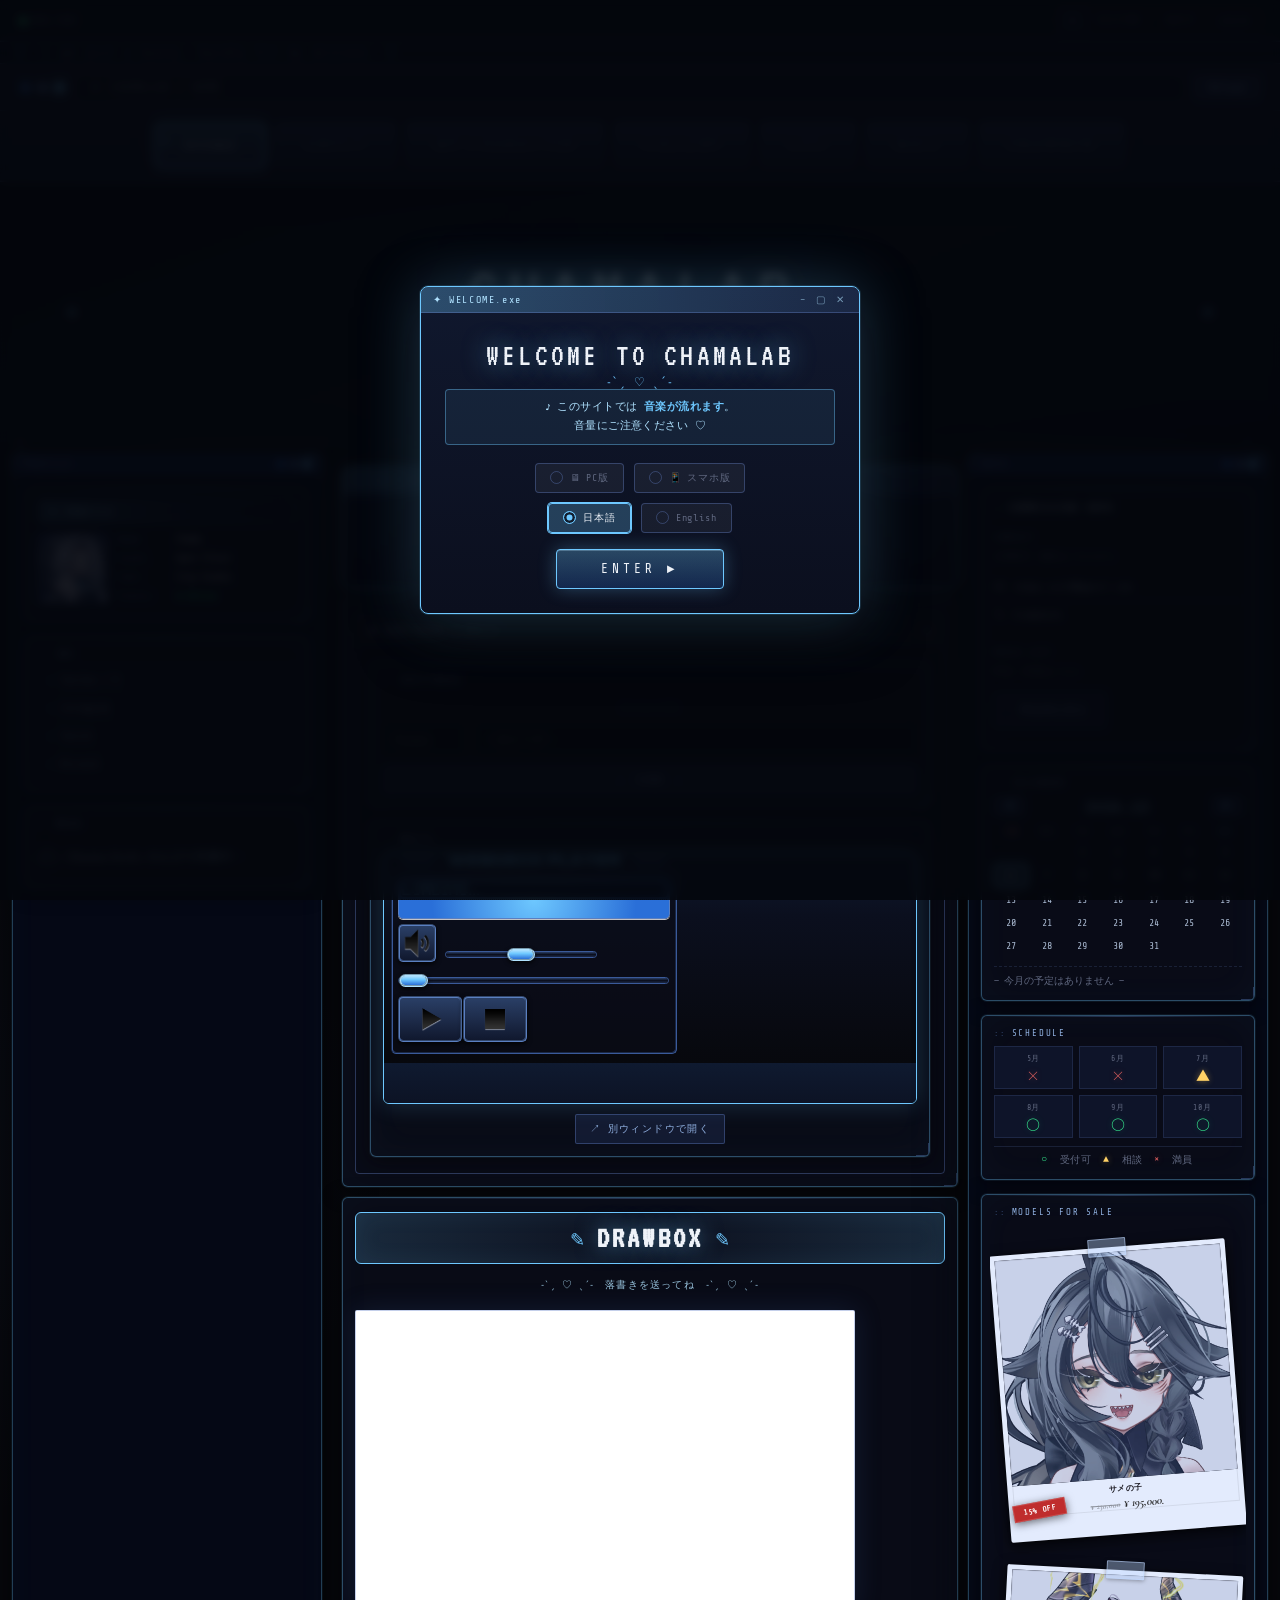
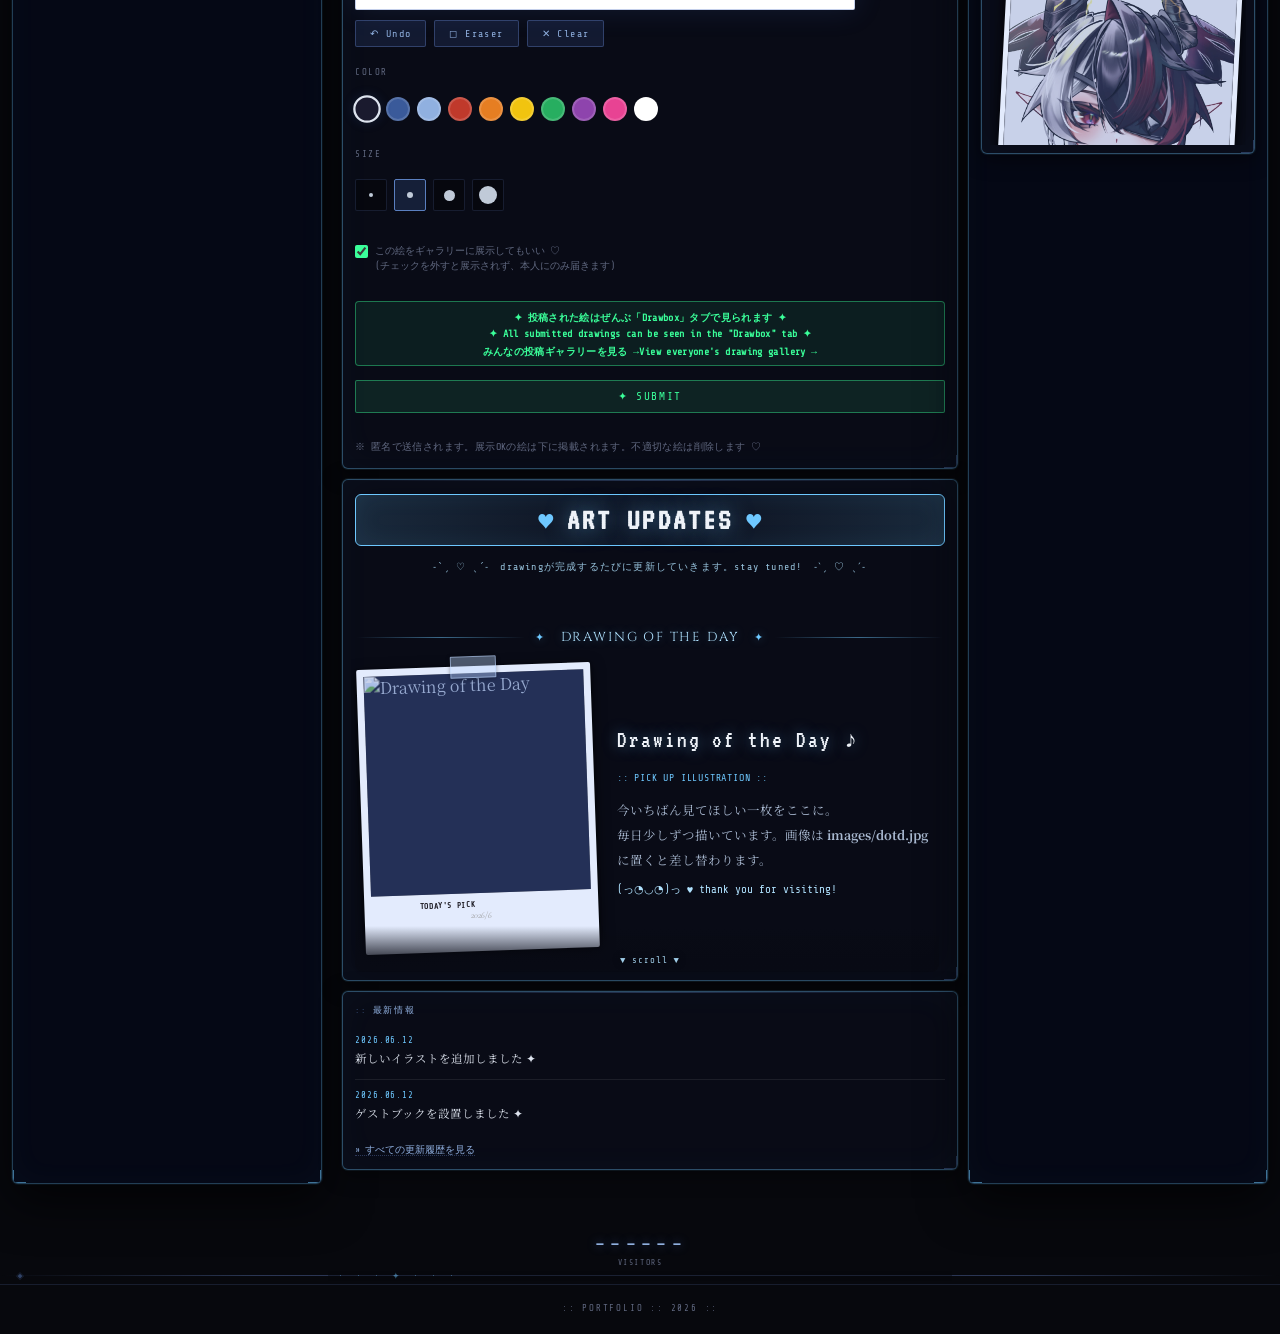
==== commit ff656e4e: "Add files via upload" ====
--- a/mobile-inner.html
+++ b/mobile-inner.html
@@ -140,9 +140,9 @@
   }
   .browser-dots { display:flex; gap:6px; }
   .browser-dot  { width:11px; height:11px; border-radius:50%; opacity:0.75; }
-  .browser-dot:nth-child(1){background:#ff6b6b;}
-  .browser-dot:nth-child(2){background:#ffd166;}
-  .browser-dot:nth-child(3){background:#06d6a0;}
+  .browser-dot:nth-child(1){background:var(--bright3);}
+  .browser-dot:nth-child(2){background:var(--accent2);}
+  .browser-dot:nth-child(3){background:var(--bright); box-shadow:0 0 6px var(--bright);}
   .browser-url {
     flex:1;
     background:rgba(0,0,0,0.35);
@@ -927,8 +927,27 @@
 
   /* ── RIGHT SIDEBAR CHEKI LIST WRAPPER ── */
   .sale-cheki-list { display:block; }
-  /* Mobile-only sale panel inside left sidebar */
-  .sale-panel-mobile { display:none; }
+  .sale-panel-mobile-grid {
+    display:grid; grid-template-columns:1fr 1fr;
+    gap:10px; padding:4px 2px 0;
+  }
+  .sale-panel-mobile-grid .sale-cheki-wrap { margin-bottom:0; padding:4px; }
+  .sale-panel-mobile-grid .sale-cheki { transform:none !important; }
+
+  /* ── MOBILE INFO ACCORDION ── */
+  .accordion { display:flex; flex-direction:column; gap:6px; }
+  .acc-item { border:1px solid var(--border2); border-radius:4px; overflow:hidden; }
+  .acc-header {
+    width:100%; display:flex; justify-content:space-between; align-items:center;
+    padding:11px 14px; background:rgba(255,255,255,0.03); border:none;
+    color:var(--text); font-family:var(--mono); font-size:11px; letter-spacing:0.08em;
+    cursor:pointer; text-transform:uppercase; text-align:left;
+  }
+  .acc-header:hover { background:rgba(110,200,255,0.08); }
+  .acc-arrow { color:var(--text2); transition:transform 0.2s; }
+  .acc-item.open .acc-arrow { transform:rotate(180deg); }
+  .acc-body { max-height:0; overflow:hidden; transition:max-height 0.3s ease; padding:0 14px; }
+  .acc-item.open .acc-body { max-height:2400px; padding:14px 14px 16px; }
 
   @media(max-width:900px){
     .layout{grid-template-columns:260px 1fr;}
@@ -937,13 +956,14 @@
 
   @media(max-width:768px){
     .hamburger { display:flex; }
-    .sidebar-close-btn { display:block; }
+    .sidebar-close-btn { display:block; top:38px; }
 
     /* Status bar */
     .status-bar { padding:5px 12px; font-size:10px; }
     .user-widget-name { display:none; }
 
-    /* Browser chrome */
+    /* Browser chrome: 丸3つのボタンは非表示にして、左の3本線メニューだけにする */
+    .browser-dots { display:none; }
     .browser-top { padding:8px 12px; gap:8px; }
     .browser-url { font-size:10px; padding:4px 8px; }
     .browser-reload { display:none; }
@@ -970,7 +990,15 @@
       display:block;
     }
     .sidebar.open { left:0; }
-    .sidebar-inner {
+    /* .sidebar は .layout の中にいるため、.layout 外にある .sidebar-overlay (z-index:250) が
+       スタッキングコンテキストの都合で .sidebar (z-index:300) より上に描画されてしまい、
+       ドロワー内のリンクがタップできなくなる。ドロワー幅分だけ overlay を避けて重なりを無くす */
+    .sidebar-overlay { left:280px; }
+    /* display:block の親では .sidebar-win の flex:1 が効かず高さ0になるため明示指定 */
+    .sidebar-win { height:100%; }
+    /* .sidebar-win .sidebar-inner (詳細度0,2,0) と同じ詳細度にして、上書きされず48pxの
+       padding-topが効くようにする（閉じるボタン/タイトルバーとの重なりを防ぐ） */
+    .sidebar-win .sidebar-inner {
       position:absolute; inset:0;
       overflow-y:scroll;
       -webkit-overflow-scrolling:touch;
@@ -981,17 +1009,8 @@
       display:flex; flex-direction:column; gap:10px;
     }
 
-    /* Right sidebar: hidden on mobile (content moved into left sidebar) */
+    /* Right sidebar: hidden on mobile (content moved into the INFO accordion) */
     .sidebar-right { display:none; }
-
-    /* Sale panel inside left sidebar on mobile */
-    .sale-panel-mobile { display:block; }
-    .sale-panel-mobile .sale-cheki-list {
-      display:grid; grid-template-columns:1fr 1fr;
-      gap:10px; padding:4px 2px 0;
-    }
-    .sale-panel-mobile .sale-cheki-wrap { margin-bottom:0; padding:4px; }
-    .sale-panel-mobile .sale-cheki { transform:none !important; }
 
     /* Main content */
     .main { padding:8px 0; }
@@ -1697,6 +1716,7 @@
   }
   .welcome-warn b { color:var(--bright); }
   .welcome-enter {
+    margin-top:16px;
     font-family:var(--mono); font-size:13px; letter-spacing:0.3em;
     background:linear-gradient(180deg, rgba(110,200,255,0.3), rgba(42,111,216,0.25));
     border:1px solid var(--bright); border-radius:4px;
@@ -1715,8 +1735,32 @@
     background:rgba(255,255,255,0.05); border:1px solid var(--border2);
     color:var(--text2); padding:7px 14px; border-radius:4px;
     cursor:pointer; transition:all 0.2s;
+    display:inline-flex; align-items:center; gap:7px;
   }
   .welcome-version-btn:hover { background:rgba(110,200,255,0.15); color:var(--white); border-color:var(--bright); }
+  .welcome-version-radio {
+    width:13px; height:13px; border-radius:50%;
+    border:1.5px solid var(--border2); flex-shrink:0;
+    box-sizing:border-box; transition:all 0.2s;
+  }
+  .welcome-version-btn:hover .welcome-version-radio { border-color:var(--bright); }
+  .welcome-version-btn.selected {
+    background:rgba(110,200,255,0.25); color:var(--white);
+    border-color:var(--bright); box-shadow:0 0 0 1px var(--bright);
+  }
+  .welcome-version-btn.selected .welcome-version-radio {
+    border-color:var(--bright); background:var(--bright);
+    box-shadow:inset 0 0 0 2.5px rgba(8,12,24,0.9);
+  }
+  .welcome-lang-row { display:flex; gap:10px; justify-content:center; margin-top:10px; }
+
+  /* ═══ I18N (JP/EN 表示切替) ═══
+     既定(html.lang-en が付くまで)は日本語を表示。
+     見出し的な要素(英語のまま固定の panel-title など)は対象外。 */
+  .i18n-en { display:none; }
+  html.lang-en .i18n-ja { display:none; }
+  html.lang-en .i18n-en { display:inline; }
+  html.lang-en .i18n-en.block { display:block; }
 
   /* ═══ WELCOME CARD (常設・サイト説明用) ═══ */
   .welcome-card {
@@ -1978,6 +2022,38 @@
     letter-spacing:0.06em; text-align:center; margin-top:10px;
   }
   .au-gallery-note .blink { animation:blink 1.4s step-end infinite; color:var(--bright); }
+
+  /* スクロール可能なことが分かりやすいフェード＆ヒント（ART UPDATES等） */
+  .au-scroll-wrap { position:relative; }
+  .au-scroll {
+    max-height:380px; overflow-y:auto;
+    padding:14px 6px 24px; margin:0 -4px -4px;
+    scrollbar-width:thin;
+    scrollbar-color:var(--bright3) rgba(10,14,28,0.45);
+  }
+  .au-scroll::-webkit-scrollbar { width:6px; }
+  .au-scroll::-webkit-scrollbar-track { background:rgba(10,14,28,0.4); border-radius:3px; }
+  .au-scroll::-webkit-scrollbar-thumb { background:var(--bright3); border-radius:3px; }
+  .au-scroll-fade {
+    position:absolute; left:0; right:6px; bottom:0; height:46px;
+    background:linear-gradient(to bottom, rgba(11,13,24,0) 0%, rgba(8,10,20,0.92) 80%);
+    pointer-events:none; border-radius:0 0 8px 8px;
+    transition:opacity 0.25s ease;
+  }
+  .au-scroll-wrap.at-bottom .au-scroll-fade { opacity:0; }
+  .au-scroll-hint {
+    position:absolute; left:50%; bottom:6px; transform:translateX(-50%);
+    font-family:var(--mono); font-size:9px; letter-spacing:0.1em;
+    color:var(--bright2); opacity:0.9; pointer-events:none;
+    text-shadow:0 0 8px rgba(0,0,0,0.85);
+    animation:auScrollBounce 1.6s ease-in-out infinite;
+    transition:opacity 0.25s ease;
+  }
+  .au-scroll-wrap.at-bottom .au-scroll-hint { opacity:0; }
+  @keyframes auScrollBounce {
+    0%,100% { transform:translate(-50%,0); }
+    50% { transform:translate(-50%,4px); }
+  }
 
   /* チェキにホバーで「VIEW」バッジ */
   .cheki[onclick] { position:relative; }
@@ -2114,7 +2190,7 @@
       <div class="sw-corner tl"></div><div class="sw-corner tr"></div>
       <div class="sw-corner bl"></div><div class="sw-corner br"></div>
       <div class="sw-titlebar">
-        <span class="sw-label">CHAMALAB</span>
+        <span class="sw-label">PROFILE</span>
         <span class="sw-titlebar-dots"><span></span><span></span><span></span></span>
       </div>
       <div class="sidebar-inner">
@@ -2148,64 +2224,7 @@
       <!-- Mood (手動で書き換えてOK) -->
       <div class="panel">
         <div class="panel-title">Mood</div>
-        <div class="mood-box"><span class="mood-face">☁</span><span>Chama feels: <b>のんびり作業中…</b></span></div>
-      </div>
-
-      <!-- Guestbook -->
-      <div class="panel">
-        <div class="panel-title">Guestbook</div>
-        <div id="gb-log"></div>
-        <div id="gb-success" class="gb-success" style="display:none;">✦ 送りました！ありがとう ✦</div>
-        <div id="gb-error" class="gb-error-msg" style="display:none;"></div>
-        <form id="gb-form" class="gb-form">
-          <div class="gb-field-row">
-            <input class="gb-input gb-input-name" type="text" id="gb-name" name="name" placeholder="Name">
-            <input class="gb-input gb-input-msg" type="text" id="gb-message" name="message" placeholder="一言どうぞ…" required>
-          </div>
-          <button class="gb-send-btn" type="submit">:: Send ::</button>
-        </form>
-      </div>
-
-      <!-- Music -->
-      <div class="panel" id="music-home">
-        <div class="panel-title">Music</div>
-        <div class="webdeck-frame-wrap mini" style="margin:0 auto;">
-          <iframe id="webdeck-iframe" src="webdeck-player/index.html" title="Webdeck Player" allow="autoplay; encrypted-media"></iframe>
-        </div>
-        <div class="db-row" style="margin-top:10px;justify-content:center;">
-          <button class="db-btn" onclick="window.open('webdeck-player/index.html','Web Deck Player','height=260, width=620')">↗ 別ウィンドウで開く</button>
-        </div>
-      </div>
-
-      <!-- カレンダー&スケジュール (モバイル表示用 / PCでは右サイドバーに出ます) -->
-      <div class="panel mobile-only-panel">
-        <div class="panel-title">Calendar</div>
-        <div class="cal-mount"></div>
-      </div>
-      <div class="panel mobile-only-panel">
-        <div class="panel-title">Schedule</div>
-        <div class="schedule-grid">
-          <div class="schedule-item"><div class="schedule-month">5月</div><div class="schedule-status sch-x">×</div></div>
-          <div class="schedule-item"><div class="schedule-month">6月</div><div class="schedule-status sch-x">×</div></div>
-          <div class="schedule-item"><div class="schedule-month">7月</div><div class="schedule-status sch-tri">▲</div></div>
-          <div class="schedule-item"><div class="schedule-month">8月</div><div class="schedule-status sch-ok">○</div></div>
-          <div class="schedule-item"><div class="schedule-month">9月</div><div class="schedule-status sch-ok">○</div></div>
-          <div class="schedule-item"><div class="schedule-month">10月</div><div class="schedule-status sch-ok">○</div></div>
-        </div>
-        <div class="schedule-legend">
-          <span class="sch-ok">○</span>受付可
-          <span class="sch-tri">▲</span>相談
-          <span class="sch-x">×</span>満員
-        </div>
-      </div>
-
-      <!-- Visitors -->
-      <div class="panel">
-        <div class="panel-title">Visitors</div>
-        <div class="visitor-counter">
-          <div class="visitor-num" id="vcount">000000</div>
-          <div class="visitor-label">visitors</div>
-        </div>
+        <div class="mood-box"><span class="mood-face">☁</span><span>Chama feels: <b><span class="i18n-ja">のんびり作業中…</span><span class="i18n-en">working leisurely…</span></b></span></div>
       </div>
 
     </div><!-- /sidebar-inner -->
@@ -2222,12 +2241,46 @@
       <div class="welcome-body">
         <div class="welcome-heading">WELCOME TO CHAMALAB</div>
         <div class="welcome-kaomoji">˗ˋˏ ♡ ˎˊ˗</div>
-        <p class="welcome-msg">
-          ようこそ、CHAMALAB へ!<br>
-          イラストレーター Chama の作品アーカイブ &amp; なんでも置き場です。<br>
-          Vtuber向けキャラクターデザインや一枚絵を中心に、これまでの作品をまとめています。<br>
-          ごゆっくりどうぞ ✦
-        </p>
+      </div>
+    </div>
+
+    <!-- ═══ GUESTBOOK & MUSIC (ウェルカム直下 / 開閉可能・初期状態は開) ═══ -->
+    <div class="panel">
+      <div class="accordion" id="welcome-extra-accordion">
+        <div class="acc-item open">
+          <button type="button" class="acc-header" onclick="toggleAccordion(this)">
+            <span>♥ Guestbook &amp; Music</span><span class="acc-arrow">▾</span>
+          </button>
+          <div class="acc-body">
+
+            <!-- Guestbook -->
+            <div class="panel" style="margin-bottom:14px;">
+              <div class="panel-title">Guestbook</div>
+              <div id="gb-log"></div>
+              <div id="gb-success" class="gb-success" style="display:none;"><span class="i18n-ja">✦ 送りました！ありがとう ✦</span><span class="i18n-en">✦ Sent! Thank you ✦</span></div>
+              <div id="gb-error" class="gb-error-msg" style="display:none;"></div>
+              <form id="gb-form" class="gb-form">
+                <div class="gb-field-row">
+                  <input class="gb-input gb-input-name" type="text" id="gb-name" name="name" placeholder="Name">
+                  <input class="gb-input gb-input-msg" type="text" id="gb-message" name="message" data-ph-ja="一言どうぞ…" data-ph-en="Say something…" placeholder="一言どうぞ…" required>
+                </div>
+                <button class="gb-send-btn" type="submit">:: Send ::</button>
+              </form>
+            </div>
+
+            <!-- Music -->
+            <div class="panel" id="music-home" style="margin-bottom:0;">
+              <div class="panel-title">Music</div>
+              <div class="webdeck-frame-wrap" style="margin:0 auto;">
+                <iframe id="webdeck-iframe" src="webdeck-player/index.html" title="Webdeck Player" allow="autoplay; encrypted-media"></iframe>
+              </div>
+              <div class="db-row" style="margin-top:10px;justify-content:center;">
+                <button class="db-btn" onclick="window.open('webdeck-player/index.html','Web Deck Player','height=260, width=620')"><span class="i18n-ja">↗ 別ウィンドウで開く</span><span class="i18n-en">↗ Open in new window</span></button>
+              </div>
+            </div>
+
+          </div>
+        </div>
       </div>
     </div>
 
@@ -2238,7 +2291,7 @@
         <h3>DRAWBOX</h3>
         <span class="au-heart">✎</span>
       </div>
-      <p class="au-tagline">˗ˋˏ ♡ ˎˊ˗　落書きを送ってね　˗ˋˏ ♡ ˎˊ˗</p>
+      <p class="au-tagline"><span class="i18n-ja">˗ˋˏ ♡ ˎˊ˗　落書きを送ってね　˗ˋˏ ♡ ˎˊ˗</span><span class="i18n-en">˗ˋˏ ♡ ˎˊ˗ send me a doodle ˗ˋˏ ♡ ˎˊ˗</span></p>
       <div class="drawbox-wrap">
         <div class="drawbox-canvas-area">
           <canvas id="drawbox-canvas" width="500" height="300"></canvas>
@@ -2255,16 +2308,16 @@
           <div class="db-sizes" id="db-sizes"></div>
           <label class="db-consent" style="margin-top:18px;">
             <input type="checkbox" id="db-consent" checked>
-            <span>この絵をギャラリーに展示してもいい ♡<br>(チェックを外すと展示されず、本人にのみ届きます)</span>
+            <span><span class="i18n-ja">この絵をギャラリーに展示してもいい ♡<br>(チェックを外すと展示されず、本人にのみ届きます)</span><span class="i18n-en">It's okay to display this drawing in the gallery ♡<br>(Uncheck to keep it private — it'll only be sent to me)</span></span>
           </label>
           <a href="#" class="db-gallery-cta" onclick="showPage('drawbox');return false;">
-            ✦ 投稿された絵はぜんぶ「Drawbox」タブで見られます ✦<br>
-            <span>みんなの投稿ギャラリーを見る →</span>
+            <span class="i18n-ja">✦ 投稿された絵はぜんぶ「Drawbox」タブで見られます ✦</span><span class="i18n-en">✦ All submitted drawings can be seen in the "Drawbox" tab ✦</span><br>
+            <span><span class="i18n-ja">みんなの投稿ギャラリーを見る →</span><span class="i18n-en">View everyone's drawing gallery →</span></span>
           </a>
           <div class="db-submit-area">
             <button class="db-btn primary" id="db-submit" style="width:100%;">✦ SUBMIT</button>
             <div class="db-status" id="db-status"></div>
-            <p class="db-note">※ 匿名で送信されます。展示OKの絵は下に掲載されます。不適切な絵は削除します ♡</p>
+            <p class="db-note"><span class="i18n-ja">※ 匿名で送信されます。展示OKの絵は下に掲載されます。不適切な絵は削除します ♡</span><span class="i18n-en">※ Submitted anonymously. Drawings okayed for display will be posted below. Inappropriate drawings will be removed ♡</span></p>
           </div>
         </div>
       </div>
@@ -2278,9 +2331,10 @@
         <h3>ART UPDATES</h3>
         <span class="au-heart">♥</span>
       </div>
-      <p class="au-tagline">˗ˋˏ ♡ ˎˊ˗　drawingが完成するたびに更新していきます。stay tuned!　˗ˋˏ ♡ ˎˊ˗</p>
-
-      <div style="max-height:380px;overflow-y:auto;padding:14px 6px 6px;margin:0 -4px -4px;">
+      <p class="au-tagline"><span class="i18n-ja">˗ˋˏ ♡ ˎˊ˗　drawingが完成するたびに更新していきます。stay tuned!　˗ˋˏ ♡ ˎˊ˗</span><span class="i18n-en">˗ˋˏ ♡ ˎˊ˗ Updated every time a new drawing is finished. stay tuned! ˗ˋˏ ♡ ˎˊ˗</span></p>
+
+      <div class="au-scroll-wrap" id="au-updates-scroll-wrap">
+      <div class="au-scroll" id="au-updates-scroll">
 
       <!-- ✦ Drawing of the Day ✦ -->
       <div class="au-subhead"><span class="au-star">✦</span>&nbsp;Drawing of the Day&nbsp;<span class="au-star">✦</span></div>
@@ -2290,14 +2344,14 @@
             <img src="images/dotd.jpg" alt="Drawing of the Day">
             <div class="cheki-placeholder"><div class="cheki-placeholder-icon">✨</div><div class="cheki-placeholder-text">Today's Art</div></div>
           </div>
-          <div class="cheki-caption"><div class="cheki-title">本日の一枚</div><div class="cheki-date">2026/6</div></div>
+          <div class="cheki-caption"><div class="cheki-title">Today's Pick</div><div class="cheki-date">2026/6</div></div>
         </div>
         <div class="dotd-info">
           <div class="dotd-title">Drawing of the Day ♪</div>
           <div class="dotd-meta">:: PICK UP ILLUSTRATION ::</div>
           <p class="dotd-comment">
-            今いちばん見てほしい一枚をここに。<br>
-            毎日少しずつ描いています。画像は <b>images/dotd.jpg</b> に置くと差し替わります。
+            <span class="i18n-ja">今いちばん見てほしい一枚をここに。<br>毎日少しずつ描いています。画像は <b>images/dotd.jpg</b> に置くと差し替わります。</span>
+            <span class="i18n-en">The piece I most want you to see, right here.<br>Updated little by little every day. Drop an image in <b>images/dotd.jpg</b> to replace it.</span>
           </p>
           <p class="dotd-kao">(っ◔◡◔)っ ♥ thank you for visiting!</p>
         </div>
@@ -2309,7 +2363,7 @@
 
         <div class="cheki" style="transform:rotate(-1.5deg);" onclick="showGallery('mychar')">
           <div class="cheki-img"><img src="images/mychar/thumb.jpg" alt="My Character"><div class="cheki-placeholder"><div class="cheki-placeholder-icon">✨</div><div class="cheki-placeholder-text">My OC</div></div></div>
-          <div class="cheki-caption"><div class="cheki-title">My Character</div><div class="cheki-date">三面図 &amp; 立ち絵</div></div>
+          <div class="cheki-caption"><div class="cheki-title">My Character</div><div class="cheki-date"><span class="i18n-ja">三面図 &amp; 立ち絵</span><span class="i18n-en">Reference sheet &amp; standing art</span></div></div>
         </div>
 
         <div class="cheki" style="transform:rotate(-3deg);" onclick="showGallery('all')">
@@ -2319,23 +2373,26 @@
 
         <div class="cheki" style="transform:rotate(2deg);" onclick="showGallery('all')">
           <div class="cheki-img"><img src="images/fanart/thumb.jpg" alt="Fan Art"><div class="cheki-placeholder"><div class="cheki-placeholder-icon">🖼</div><div class="cheki-placeholder-text">Fan Art</div></div></div>
-          <div class="cheki-caption"><div class="cheki-title">Fan Art</div><div class="cheki-date">ファンアート</div></div>
+          <div class="cheki-caption"><div class="cheki-title">Fan Art</div><div class="cheki-date"><span class="i18n-ja">ファンアート</span><span class="i18n-en">Fan Art</span></div></div>
         </div>
 
         <div class="cheki" style="transform:rotate(-1.5deg);" onclick="showGallery('all')">
           <div class="cheki-img"><img src="images/work/thumb.jpg" alt="Work"><div class="cheki-placeholder"><div class="cheki-placeholder-icon">🖌</div><div class="cheki-placeholder-text">Work</div></div></div>
-          <div class="cheki-caption"><div class="cheki-title">Work</div><div class="cheki-date">お仕事</div></div>
+          <div class="cheki-caption"><div class="cheki-title">Work</div><div class="cheki-date"><span class="i18n-ja">お仕事</span><span class="i18n-en">Commissioned work</span></div></div>
         </div>
 
         <div class="cheki" style="transform:rotate(3.5deg);" onclick="showGallery('all')">
           <div class="cheki-img"><img src="images/original/thumb.jpg" alt="Original"><div class="cheki-placeholder"><div class="cheki-placeholder-icon">🌙</div><div class="cheki-placeholder-text">Original</div></div></div>
-          <div class="cheki-caption"><div class="cheki-title">Original</div><div class="cheki-date">オリジナル</div></div>
+          <div class="cheki-caption"><div class="cheki-title">Original</div><div class="cheki-date"><span class="i18n-ja">オリジナル</span><span class="i18n-en">Original</span></div></div>
         </div>
 
       </div>
-      <p class="au-gallery-note">チェキを<span class="blink">クリック</span>すると各ギャラリーが開きます ✦</p>
-
-      </div><!-- /scroll area -->
+      <p class="au-gallery-note"><span class="i18n-ja">チェキを<span class="blink">クリック</span>すると各ギャラリーが開きます ✦</span><span class="i18n-en"><span class="blink">Click</span> a photo to open each gallery ✦</span></p>
+
+      </div><!-- /au-scroll -->
+      <div class="au-scroll-fade"></div>
+      <div class="au-scroll-hint">▼ scroll ▼</div>
+      </div><!-- /au-scroll-wrap -->
     </div>
 
     <!-- ═══ 最新情報 ═══ -->
@@ -2344,63 +2401,134 @@
       <div class="updates-list">
         <div class="updates-entry">
           <div class="updates-date">2026.06.12</div>
-          <div class="updates-text">新しいイラストを追加しました ✦</div>
+          <div class="updates-text"><span class="i18n-ja">新しいイラストを追加しました ✦</span><span class="i18n-en">Added a new illustration ✦</span></div>
         </div>
         <div class="updates-entry">
           <div class="updates-date">2026.06.12</div>
-          <div class="updates-text">ゲストブックを設置しました ✦</div>
+          <div class="updates-text"><span class="i18n-ja">ゲストブックを設置しました ✦</span><span class="i18n-en">Set up a guestbook ✦</span></div>
         </div>
       </div>
-      <div class="updates-more"><a href="#" onclick="showPage('log');return false;">&raquo; すべての更新履歴を見る</a></div>
+      <div class="updates-more"><a href="#" onclick="showPage('log');return false;">&raquo; <span class="i18n-ja">すべての更新履歴を見る</span><span class="i18n-en">View all update history</span></a></div>
     </div>
 
 
-    <!-- 販売中モデル (mobile only: below portfolio) -->   <!-- 販売中モデル (mobile only: below portfolio) -->
-    <div class="panel sale-panel-mobile" style="overflow:visible;">
-      <div class="panel-title">販売中モデル</div>
-      <div class="sale-cheki-list">
-        <div class="sale-cheki-wrap">
-          <a class="sale-cheki" href="https://nizima.com/Item/DetailItem/140574" target="_blank" rel="noopener">
-            <div class="sale-cheki-img"><img src="images/shop/model01.jpg" alt="サメの子"></div>
-            <div class="sale-cheki-caption">
-              <div class="sale-cheki-title">サメの子</div>
-              <div class="sale-cheki-price"><s style="opacity:0.45;font-size:8px;">¥ 230,000</s>&nbsp;¥ 195,000</div>
-            </div>
-            <div class="sale-tag">15% OFF</div>
-          </a>
-        </div>
-        <div class="sale-cheki-wrap">
-          <a class="sale-cheki" href="https://nizima.com/Item/DetailItem/142063" target="_blank" rel="noopener">
-            <div class="sale-cheki-img"><img src="images/shop/model02.jpg" alt="悪魔の子"></div>
-            <div class="sale-cheki-caption">
-              <div class="sale-cheki-title">悪魔の子</div>
-              <div class="sale-cheki-price">¥ 350,000</div>
-            </div>
-          </a>
-        </div>
-        <div class="sale-cheki-wrap">
-          <div class="sale-cheki reserved">
-            <div class="sale-cheki-img">
-              <img src="images/shop/model03.jpg" alt="クロヒョウの子">
-              <span class="sale-cheki-badge reserved">予約受付中</span>
-            </div>
-            <div class="sale-cheki-caption">
-              <div class="sale-cheki-title dim">クロヒョウの子</div>
-              <div class="sale-cheki-price dim">¥ 170,000</div>
+    <!-- ═══ INFO (モバイル専用アコーディオン: Commission / Calendar / Schedule / 販売中モデル) ═══ -->
+    <div class="panel mobile-only-panel">
+      <div class="panel-title">INFO</div>
+      <div class="accordion" id="mobile-info-accordion">
+
+        <div class="acc-item">
+          <button type="button" class="acc-header" onclick="toggleAccordion(this)">
+            <span>Commission Info</span><span class="acc-arrow">▾</span>
+          </button>
+          <div class="acc-body">
+            <div class="comm-info-grid" style="grid-template-columns:1fr;">
+              <div class="comm-contact" style="border-right:none;padding-right:0;">
+                <div class="comm-sub-title">Contact</div>
+                <p class="comm-label"><span class="i18n-ja">企業様◯ 連絡はこちらから</span><span class="i18n-en">For business inquiries, contact here</span></p>
+                <a href="mailto:chama.zzz58@gmail.com" class="comm-link">
+                  <span class="comm-link-icon">✉</span>
+                  chama.zzz58@gmail.com
+                </a>
+                <a href="https://x.com/CromWorks" target="_blank" rel="noopener" class="comm-link">
+                  <span class="comm-link-icon">𝕏</span>
+                  CromWorks
+                </a>
+              </div>
+              <div class="comm-price-side" style="padding-left:0;">
+                <div class="comm-sub-title">Price List</div>
+                <p class="comm-label"><span class="i18n-ja">料金・詳細はこちら</span><span class="i18n-en">Pricing &amp; details here</span></p>
+                <button class="comm-price-btn" onclick="openPriceModal()">
+                  <span class="comm-price-btn-icon"></span>
+                  <span class="i18n-ja">料金表を見る</span><span class="i18n-en">View Price List</span>
+                </button>
+              </div>
             </div>
           </div>
         </div>
-        <div class="sale-cheki-wrap">
-          <div class="sale-cheki coming-soon">
-            <div class="sale-cheki-img">
-              <span class="sale-cheki-badge coming">Coming Soon</span>
+
+        <div class="acc-item">
+          <button type="button" class="acc-header" onclick="toggleAccordion(this)">
+            <span>Calendar</span><span class="acc-arrow">▾</span>
+          </button>
+          <div class="acc-body">
+            <div class="cal-mount"></div>
+          </div>
+        </div>
+
+        <div class="acc-item">
+          <button type="button" class="acc-header" onclick="toggleAccordion(this)">
+            <span>Schedule</span><span class="acc-arrow">▾</span>
+          </button>
+          <div class="acc-body">
+            <div class="schedule-grid">
+              <div class="schedule-item"><div class="schedule-month"><span class="i18n-ja">5月</span><span class="i18n-en">May</span></div><div class="schedule-status sch-x">×</div></div>
+              <div class="schedule-item"><div class="schedule-month"><span class="i18n-ja">6月</span><span class="i18n-en">Jun</span></div><div class="schedule-status sch-x">×</div></div>
+              <div class="schedule-item"><div class="schedule-month"><span class="i18n-ja">7月</span><span class="i18n-en">Jul</span></div><div class="schedule-status sch-tri">▲</div></div>
+              <div class="schedule-item"><div class="schedule-month"><span class="i18n-ja">8月</span><span class="i18n-en">Aug</span></div><div class="schedule-status sch-ok">○</div></div>
+              <div class="schedule-item"><div class="schedule-month"><span class="i18n-ja">9月</span><span class="i18n-en">Sep</span></div><div class="schedule-status sch-ok">○</div></div>
+              <div class="schedule-item"><div class="schedule-month"><span class="i18n-ja">10月</span><span class="i18n-en">Oct</span></div><div class="schedule-status sch-ok">○</div></div>
             </div>
-            <div class="sale-cheki-caption">
-              <div class="sale-cheki-title dim">???</div>
-              <div class="sale-cheki-price dim">–</div>
+            <div class="schedule-legend">
+              <span class="sch-ok">○</span><span class="i18n-ja">受付可</span><span class="i18n-en">Open</span>
+              <span class="sch-tri">▲</span><span class="i18n-ja">相談</span><span class="i18n-en">Inquire</span>
+              <span class="sch-x">×</span><span class="i18n-ja">満員</span><span class="i18n-en">Full</span>
             </div>
           </div>
         </div>
+
+        <div class="acc-item">
+          <button type="button" class="acc-header" onclick="toggleAccordion(this)">
+            <span>Models for Sale</span><span class="acc-arrow">▾</span>
+          </button>
+          <div class="acc-body">
+            <div class="sale-panel-mobile-grid">
+              <div class="sale-cheki-wrap">
+                <a class="sale-cheki" href="https://nizima.com/Item/DetailItem/140574" target="_blank" rel="noopener">
+                  <div class="sale-cheki-img"><img src="images/shop/model01.jpg" alt="サメの子"></div>
+                  <div class="sale-cheki-caption">
+                    <div class="sale-cheki-title">サメの子</div>
+                    <div class="sale-cheki-price"><s style="opacity:0.45;font-size:8px;">¥ 230,000</s>&nbsp;¥ 195,000</div>
+                  </div>
+                  <div class="sale-tag">15% OFF</div>
+                </a>
+              </div>
+              <div class="sale-cheki-wrap">
+                <a class="sale-cheki" href="https://nizima.com/Item/DetailItem/142063" target="_blank" rel="noopener">
+                  <div class="sale-cheki-img"><img src="images/shop/model02.jpg" alt="悪魔の子"></div>
+                  <div class="sale-cheki-caption">
+                    <div class="sale-cheki-title">悪魔の子</div>
+                    <div class="sale-cheki-price">¥ 350,000</div>
+                  </div>
+                </a>
+              </div>
+              <div class="sale-cheki-wrap">
+                <div class="sale-cheki reserved">
+                  <div class="sale-cheki-img">
+                    <img src="images/shop/model03.jpg" alt="クロヒョウの子">
+                    <span class="sale-cheki-badge reserved"><span class="i18n-ja">予約受付中</span><span class="i18n-en">Reserved</span></span>
+                  </div>
+                  <div class="sale-cheki-caption">
+                    <div class="sale-cheki-title dim">クロヒョウの子</div>
+                    <div class="sale-cheki-price dim">¥ 170,000</div>
+                  </div>
+                </div>
+              </div>
+              <div class="sale-cheki-wrap">
+                <div class="sale-cheki coming-soon">
+                  <div class="sale-cheki-img">
+                    <span class="sale-cheki-badge coming">Coming Soon</span>
+                  </div>
+                  <div class="sale-cheki-caption">
+                    <div class="sale-cheki-title dim">???</div>
+                    <div class="sale-cheki-price dim">–</div>
+                  </div>
+                </div>
+              </div>
+            </div>
+          </div>
+        </div>
+
       </div>
     </div>
 
@@ -2426,7 +2554,7 @@
         <!-- 連絡先 -->
         <div class="comm-contact" style="border-right:none;padding-right:0;">
           <div class="comm-sub-title">Contact</div>
-          <p class="comm-label">企業様◯ 連絡はこちらから</p>
+          <p class="comm-label"><span class="i18n-ja">企業様◯ 連絡はこちらから</span><span class="i18n-en">For business inquiries, contact here</span></p>
           <a href="mailto:chama.zzz58@gmail.com" class="comm-link">
             <span class="comm-link-icon">✉</span>
             chama.zzz58@gmail.com
@@ -2440,10 +2568,10 @@
         <!-- 料金表ボタン -->
         <div class="comm-price-side" style="padding-left:0;">
           <div class="comm-sub-title">Price List</div>
-          <p class="comm-label">料金・詳細はこちら</p>
+          <p class="comm-label"><span class="i18n-ja">料金・詳細はこちら</span><span class="i18n-en">Pricing &amp; details here</span></p>
           <button class="comm-price-btn" onclick="openPriceModal()">
             <span class="comm-price-btn-icon"></span>
-            料金表を見る
+            <span class="i18n-ja">料金表を見る</span><span class="i18n-en">View Price List</span>
           </button>
         </div>
 
@@ -2458,22 +2586,22 @@
     <div class="panel">
       <div class="panel-title">Schedule</div>
       <div class="schedule-grid">
-        <div class="schedule-item"><div class="schedule-month">5月</div><div class="schedule-status sch-x">×</div></div>
-        <div class="schedule-item"><div class="schedule-month">6月</div><div class="schedule-status sch-x">×</div></div>
-        <div class="schedule-item"><div class="schedule-month">7月</div><div class="schedule-status sch-tri">▲</div></div>
-        <div class="schedule-item"><div class="schedule-month">8月</div><div class="schedule-status sch-ok">○</div></div>
-        <div class="schedule-item"><div class="schedule-month">9月</div><div class="schedule-status sch-ok">○</div></div>
-        <div class="schedule-item"><div class="schedule-month">10月</div><div class="schedule-status sch-ok">○</div></div>
+        <div class="schedule-item"><div class="schedule-month"><span class="i18n-ja">5月</span><span class="i18n-en">May</span></div><div class="schedule-status sch-x">×</div></div>
+        <div class="schedule-item"><div class="schedule-month"><span class="i18n-ja">6月</span><span class="i18n-en">Jun</span></div><div class="schedule-status sch-x">×</div></div>
+        <div class="schedule-item"><div class="schedule-month"><span class="i18n-ja">7月</span><span class="i18n-en">Jul</span></div><div class="schedule-status sch-tri">▲</div></div>
+        <div class="schedule-item"><div class="schedule-month"><span class="i18n-ja">8月</span><span class="i18n-en">Aug</span></div><div class="schedule-status sch-ok">○</div></div>
+        <div class="schedule-item"><div class="schedule-month"><span class="i18n-ja">9月</span><span class="i18n-en">Sep</span></div><div class="schedule-status sch-ok">○</div></div>
+        <div class="schedule-item"><div class="schedule-month"><span class="i18n-ja">10月</span><span class="i18n-en">Oct</span></div><div class="schedule-status sch-ok">○</div></div>
       </div>
       <div class="schedule-legend">
-        <span class="sch-ok">○</span>受付可
-        <span class="sch-tri">▲</span>相談
-        <span class="sch-x">×</span>満員
+        <span class="sch-ok">○</span><span class="i18n-ja">受付可</span><span class="i18n-en">Open</span>
+        <span class="sch-tri">▲</span><span class="i18n-ja">相談</span><span class="i18n-en">Inquire</span>
+        <span class="sch-x">×</span><span class="i18n-ja">満員</span><span class="i18n-en">Full</span>
       </div>
     </div>
 
     <div class="panel">
-      <div class="panel-title">販売中モデル</div>
+      <div class="panel-title">Models for Sale</div>
       <div style="max-height:520px;overflow-y:auto;padding:14px 4px 4px;margin:0 -4px -4px;">
       <div class="sale-cheki-list">
 
@@ -2509,7 +2637,7 @@
         <a class="sale-cheki reserved" href="#" style="transform:rotate(-2deg);">
           <div class="sale-cheki-img">
             <img src="images/shop/model03.jpg" alt="クロヒョウの子">
-            <span class="sale-cheki-badge reserved">予約受付中</span>
+            <span class="sale-cheki-badge reserved"><span class="i18n-ja">予約受付中</span><span class="i18n-en">Reserved</span></span>
           </div>
           <div class="sale-cheki-caption">
             <div class="sale-cheki-title dim">クロヒョウの子</div>
@@ -2539,6 +2667,12 @@
     </div><!-- /sidebar-win -->
   </aside>
 
+</div>
+
+<!-- Visitors（ページ最下部） -->
+<div class="visitor-counter">
+  <div class="visitor-num" id="vcount">000000</div>
+  <div class="visitor-label">visitors</div>
 </div>
 
 <div class="sep"></div>
@@ -2575,10 +2709,8 @@
         </div>
       </div>
       <p class="about-text">
-        Vtuber向けのキャラクターデザインや一枚絵を制作しています。
-        黒・銀を基調としたクールな雰囲気が得意です。<br><br>
-        I create character designs and single-page illustrations for Vtubers.
-        I specialize in a cool aesthetic based on black and silver.
+        <span class="i18n-ja">Vtuber向けのキャラクターデザインや一枚絵を制作しています。<br>黒・銀を基調としたクールな雰囲気が得意です。</span>
+        <span class="i18n-en">I create character designs and single-page illustrations for Vtubers.<br>I specialize in a cool aesthetic based on black and silver.</span>
       </p>
     </div>
   </div>
@@ -2598,7 +2730,7 @@
       <div class="featured-grid">
 
         <!-- 左列: キービジュアル -->
-        <div class="featured-item" onclick="openLightbox(this,'立ち絵','キービジュアル / 立ち絵です。','✨')">
+        <div class="featured-item" onclick="openLightbox(this,{ja:'立ち絵',en:'Standing Art'},{ja:'キービジュアル / 立ち絵です。',en:'Key visual / standing art.'},'✨')">
           <div class="featured-label">Key Visual</div>
           <div class="featured-img-portrait"><img src="images/mychar/keyvisu.jpg" alt="立ち絵"></div>
           <div class="featured-hover-overlay"><div class="featured-hover-text">View</div></div>
@@ -2617,12 +2749,12 @@
             </table>
             <div class="char-profile-label" style="margin-top:12px;">Personality</div>
             <table class="char-profile-table">
-              <tr><td>性格</td><td>さわさわ</td></tr>
-              <tr><td>好き</td><td>食べる</td></tr>
-              <tr><td>苦手</td><td>話す</td></tr>
+              <tr><td><span class="i18n-ja">性格</span><span class="i18n-en">Trait</span></td><td><span class="i18n-ja">さわさわ</span><span class="i18n-en">Fidgety</span></td></tr>
+              <tr><td><span class="i18n-ja">好き</span><span class="i18n-en">Likes</span></td><td><span class="i18n-ja">食べる</span><span class="i18n-en">Eating</span></td></tr>
+              <tr><td><span class="i18n-ja">苦手</span><span class="i18n-en">Dislikes</span></td><td><span class="i18n-ja">話す</span><span class="i18n-en">Talking</span></td></tr>
             </table>
           </div>
-          <div class="featured-item" onclick="openLightbox(this,'三面図','キャラクター正面・横・後ろのデザインシートです。','📐')">
+          <div class="featured-item" onclick="openLightbox(this,{ja:'三面図',en:'Character Sheet'},{ja:'キャラクター正面・横・後ろのデザインシートです。',en:'Front, side, and back character reference sheet.'},'📐')">
             <div class="featured-label">Character Sheet</div>
             <div class="featured-img-wide"><img src="images/mychar/sanmenzo.jpg" alt="三面図"></div>
             <div class="featured-hover-overlay"><div class="featured-hover-text">View</div></div>
@@ -2635,13 +2767,13 @@
 
     <!-- Skeb依頼 -->
     <div class="panel" style="overflow:visible;">
-      <div class="panel-title">Skeb依頼</div>
+      <div class="panel-title">Skeb Commissions</div>
       <div class="gallery-header">
         <div class="gallery-header-info"><h2>Skeb</h2><p>:: skeb commissioned illustrations ::</p></div>
       </div>
       <div class="gallery-grid">
-        <div class="gallery-item" onclick="openLightbox(this,'タイトル','さとう様','✨')">
-          <div class="gallery-img"><img src="images/mychar/skeb01.jpg" alt="Skeb依頼 #01"></div>
+        <div class="gallery-item" onclick="openLightbox(this,{ja:'タイトル',en:'Title'},'さとう様','✨')">
+          <div class="gallery-img"><img src="images/mychar/skeb01.jpg" alt="Skeb commission #01"></div>
           <div class="gallery-hover-overlay"><div class="gallery-hover-text">View</div></div>
           <div class="gallery-item-info">
             <div class="gallery-item-title">さとう様</div>
@@ -2686,25 +2818,25 @@
             Vtuber Model
           </div>
           <div class="hw-scroll">
-            <div class="hw-card" onclick="openLightbox(this,'VTuberモデル #01','','📐')">
+            <div class="hw-card" onclick="openLightbox(this,{ja:'VTuberモデル #01',en:'VTuber Model #01'},'','📐')">
               <img src="images/vtuber/01.jpg" alt="VTuberモデル #01">
-              <div class="gallery-hover-overlay"><div class="gallery-hover-text">VTuberモデル #01</div></div>
+              <div class="gallery-hover-overlay"><div class="gallery-hover-text"><span class="i18n-ja">VTuberモデル #01</span><span class="i18n-en">VTuber Model #01</span></div></div>
             </div>
-            <div class="hw-card" onclick="openLightbox(this,'VTuberモデル #02','','📐')">
+            <div class="hw-card" onclick="openLightbox(this,{ja:'VTuberモデル #02',en:'VTuber Model #02'},'','📐')">
               <img src="images/vtuber/02.jpg" alt="VTuberモデル #02">
-              <div class="gallery-hover-overlay"><div class="gallery-hover-text">VTuberモデル #02</div></div>
+              <div class="gallery-hover-overlay"><div class="gallery-hover-text"><span class="i18n-ja">VTuberモデル #02</span><span class="i18n-en">VTuber Model #02</span></div></div>
             </div>
-            <div class="hw-card" onclick="openLightbox(this,'VTuberモデル #03','','📐')">
+            <div class="hw-card" onclick="openLightbox(this,{ja:'VTuberモデル #03',en:'VTuber Model #03'},'','📐')">
               <img src="images/vtuber/03.jpg" alt="VTuberモデル #03">
-              <div class="gallery-hover-overlay"><div class="gallery-hover-text">VTuberモデル #03</div></div>
+              <div class="gallery-hover-overlay"><div class="gallery-hover-text"><span class="i18n-ja">VTuberモデル #03</span><span class="i18n-en">VTuber Model #03</span></div></div>
             </div>
-            <div class="hw-card" onclick="openLightbox(this,'VTuberモデル #04','','📐')">
+            <div class="hw-card" onclick="openLightbox(this,{ja:'VTuberモデル #04',en:'VTuber Model #04'},'','📐')">
               <img src="images/vtuber/04.jpg" alt="VTuberモデル #04">
-              <div class="gallery-hover-overlay"><div class="gallery-hover-text">VTuberモデル #04</div></div>
+              <div class="gallery-hover-overlay"><div class="gallery-hover-text"><span class="i18n-ja">VTuberモデル #04</span><span class="i18n-en">VTuber Model #04</span></div></div>
             </div>
-            <div class="hw-card" onclick="openLightbox(this,'VTuberモデル #05','','📐')">
+            <div class="hw-card" onclick="openLightbox(this,{ja:'VTuberモデル #05',en:'VTuber Model #05'},'','📐')">
               <img src="images/vtuber/05.jpg" alt="VTuberモデル #05">
-              <div class="gallery-hover-overlay"><div class="gallery-hover-text">VTuberモデル #05</div></div>
+              <div class="gallery-hover-overlay"><div class="gallery-hover-text"><span class="i18n-ja">VTuberモデル #05</span><span class="i18n-en">VTuber Model #05</span></div></div>
             </div>
           </div>
         </div>
@@ -2725,33 +2857,33 @@
             Work
           </div>
           <div class="hw-scroll hw-scroll-right">
-            <div class="hw-card" onclick="openLightbox(this,'澄乃あまね様　一枚絵','','📐')">
+            <div class="hw-card" onclick="openLightbox(this,{ja:'澄乃あまね様　一枚絵',en:'澄乃あまね様 — single illustration'},'','📐')">
               <img src="images/work/01.jpg" alt="澄乃あまね様">
-              <div class="gallery-hover-overlay"><div class="gallery-hover-text">澄乃あまね様　一枚絵</div></div>
+              <div class="gallery-hover-overlay"><div class="gallery-hover-text"><span class="i18n-ja">澄乃あまね様　一枚絵</span><span class="i18n-en">澄乃あまね様 — single illustration</span></div></div>
             </div>
-            <div class="hw-card" onclick="openLightbox(this,'Numimi様　一枚絵','','📐')">
+            <div class="hw-card" onclick="openLightbox(this,{ja:'Numimi様　一枚絵',en:'Numimi-sama — single illustration'},'','📐')">
               <img src="images/work/02.jpg" alt="Numimi様">
-              <div class="gallery-hover-overlay"><div class="gallery-hover-text">Numimi様　一枚絵</div></div>
+              <div class="gallery-hover-overlay"><div class="gallery-hover-text"><span class="i18n-ja">Numimi様　一枚絵</span><span class="i18n-en">Numimi-sama — single illustration</span></div></div>
             </div>
-            <div class="hw-card" onclick="openLightbox(this,'個人様','','📐')">
+            <div class="hw-card" onclick="openLightbox(this,{ja:'個人様',en:'Private Client'},'','📐')">
               <img src="images/work/03.jpg" alt="個人様">
-              <div class="gallery-hover-overlay"><div class="gallery-hover-text">個人様</div></div>
+              <div class="gallery-hover-overlay"><div class="gallery-hover-text"><span class="i18n-ja">個人様</span><span class="i18n-en">Private Client</span></div></div>
             </div>
-            <div class="hw-card" onclick="openLightbox(this,'あまねてん様　FBイラスト','','📐')">
+            <div class="hw-card" onclick="openLightbox(this,{ja:'あまねてん様　FBイラスト',en:'あまねてん様 — FB illustration'},'','📐')">
               <img src="images/work/04.jpg" alt="あまねてん様">
-              <div class="gallery-hover-overlay"><div class="gallery-hover-text">あまねてん様　FBイラスト</div></div>
+              <div class="gallery-hover-overlay"><div class="gallery-hover-text"><span class="i18n-ja">あまねてん様　FBイラスト</span><span class="i18n-en">あまねてん様 — FB illustration</span></div></div>
             </div>
-            <div class="hw-card" onclick="openLightbox(this,'個人様','','📐')">
+            <div class="hw-card" onclick="openLightbox(this,{ja:'個人様',en:'Private Client'},'','📐')">
               <img src="images/work/05.jpg" alt="個人様">
-              <div class="gallery-hover-overlay"><div class="gallery-hover-text">個人様</div></div>
+              <div class="gallery-hover-overlay"><div class="gallery-hover-text"><span class="i18n-ja">個人様</span><span class="i18n-en">Private Client</span></div></div>
             </div>
-            <div class="hw-card" onclick="openLightbox(this,'夕立あめ様　キービジュアル','','📐')">
+            <div class="hw-card" onclick="openLightbox(this,{ja:'夕立あめ様　キービジュアル',en:'夕立あめ様 — key visual'},'','📐')">
               <img src="images/work/06.jpg" alt="夕立あめ様">
-              <div class="gallery-hover-overlay"><div class="gallery-hover-text">夕立あめ様　キービジュアル</div></div>
+              <div class="gallery-hover-overlay"><div class="gallery-hover-text"><span class="i18n-ja">夕立あめ様　キービジュアル</span><span class="i18n-en">夕立あめ様 — key visual</span></div></div>
             </div>
-            <div class="hw-card" onclick="openLightbox(this,'彗星こめっと様　一枚絵','','📐')">
+            <div class="hw-card" onclick="openLightbox(this,{ja:'彗星こめっと様　一枚絵',en:'彗星こめっと様 — single illustration'},'','📐')">
               <img src="images/work/07.jpg" alt="彗星こめっと様">
-              <div class="gallery-hover-overlay"><div class="gallery-hover-text">彗星こめっと様　一枚絵</div></div>
+              <div class="gallery-hover-overlay"><div class="gallery-hover-text"><span class="i18n-ja">彗星こめっと様　一枚絵</span><span class="i18n-en">彗星こめっと様 — single illustration</span></div></div>
             </div>
           </div>
         </div>
@@ -2772,27 +2904,27 @@
             Fan Art
           </div>
           <div class="hw-scroll">
-            <div class="hw-card" onclick="openLightbox(this,'ファンアート #01','Shadowverse シャム＝ナクア','🖼')">
+            <div class="hw-card" onclick="openLightbox(this,{ja:'ファンアート #01',en:'Fan Art #01'},'Shadowverse シャム＝ナクア','🖼')">
               <img src="images/fanart/01.jpg" alt="ファンアート #01">
               <div class="gallery-hover-overlay"><div class="gallery-hover-text">シャム＝ナクア</div></div>
             </div>
-            <div class="hw-card" onclick="openLightbox(this,'ファンアート #02','Shadowverse オーキス','🖼')">
+            <div class="hw-card" onclick="openLightbox(this,{ja:'ファンアート #02',en:'Fan Art #02'},'Shadowverse オーキス','🖼')">
               <img src="images/fanart/02.jpg" alt="ファンアート #02">
               <div class="gallery-hover-overlay"><div class="gallery-hover-text">オーキス</div></div>
             </div>
-            <div class="hw-card" onclick="openLightbox(this,'ファンアート #03','Shadowverse アイテール','🖼')">
+            <div class="hw-card" onclick="openLightbox(this,{ja:'ファンアート #03',en:'Fan Art #03'},'Shadowverse アイテール','🖼')">
               <img src="images/fanart/05.jpg" alt="ファンアート #03">
               <div class="gallery-hover-overlay"><div class="gallery-hover-text">アイテール</div></div>
             </div>
-            <div class="hw-card" onclick="openLightbox(this,'ファンアート #04 【公式CP 受賞】','Shadowverse エスペランサ&amp;イリス','🖼')">
+            <div class="hw-card" onclick="openLightbox(this,{ja:'ファンアート #04 【公式CP 受賞】',en:'Fan Art #04 [Official CP Award]'},'Shadowverse エスペランサ&amp;イリス','🖼')">
               <img src="images/fanart/06.jpg" alt="ファンアート #04">
               <div class="gallery-hover-overlay"><div class="gallery-hover-text">エスペランサ &amp; イリス</div></div>
             </div>
-            <div class="hw-card" onclick="openLightbox(this,'ファンアート #05','Shadowverse ヒメカ','🖼')">
+            <div class="hw-card" onclick="openLightbox(this,{ja:'ファンアート #05',en:'Fan Art #05'},'Shadowverse ヒメカ','🖼')">
               <img src="images/fanart/03.jpg" alt="ファンアート #05">
               <div class="gallery-hover-overlay"><div class="gallery-hover-text">ヒメカ</div></div>
             </div>
-            <div class="hw-card" onclick="openLightbox(this,'ファンアート #06','Shadowverse ヴェハリヤー','🖼')">
+            <div class="hw-card" onclick="openLightbox(this,{ja:'ファンアート #06',en:'Fan Art #06'},'Shadowverse ヴェハリヤー','🖼')">
               <img src="images/fanart/04.jpg" alt="ファンアート #06">
               <div class="gallery-hover-overlay"><div class="gallery-hover-text">ヴェハリヤー</div></div>
             </div>
@@ -2815,17 +2947,17 @@
             Original
           </div>
           <div class="hw-scroll hw-scroll-right">
-            <div class="hw-card" onclick="openLightbox(this,'三面図','','🌙')">
+            <div class="hw-card" onclick="openLightbox(this,{ja:'三面図',en:'Character Sheet'},'','🌙')">
               <img src="images/original/01.jpg" alt="三面図">
-              <div class="gallery-hover-overlay"><div class="gallery-hover-text">三面図</div></div>
+              <div class="gallery-hover-overlay"><div class="gallery-hover-text"><span class="i18n-ja">三面図</span><span class="i18n-en">Character Sheet</span></div></div>
             </div>
-            <div class="hw-card" onclick="openLightbox(this,'全身イラスト','','🌙')">
+            <div class="hw-card" onclick="openLightbox(this,{ja:'全身イラスト',en:'Full-body illustration'},'','🌙')">
               <img src="images/original/02.jpg" alt="全身イラスト">
-              <div class="gallery-hover-overlay"><div class="gallery-hover-text">全身イラスト</div></div>
+              <div class="gallery-hover-overlay"><div class="gallery-hover-text"><span class="i18n-ja">全身イラスト</span><span class="i18n-en">Full-body illustration</span></div></div>
             </div>
-            <div class="hw-card" onclick="openLightbox(this,'一枚絵','','🌙')">
+            <div class="hw-card" onclick="openLightbox(this,{ja:'一枚絵',en:'Single illustration'},'','🌙')">
               <img src="images/original/03.jpg" alt="一枚絵">
-              <div class="gallery-hover-overlay"><div class="gallery-hover-text">一枚絵</div></div>
+              <div class="gallery-hover-overlay"><div class="gallery-hover-text"><span class="i18n-ja">一枚絵</span><span class="i18n-en">Single illustration</span></div></div>
             </div>
             <div class="hw-card" onclick="openLightbox(this,'SD','','🌙')">
               <img src="images/original/04.jpg" alt="SD">
@@ -2866,27 +2998,27 @@
 
         <div class="log-entry">
           <div class="log-date">2026.06.12</div>
-          <div class="log-body"><span class="log-tag new">NEW</span>デザインを大型リニューアル!明るい青のY2Kウィンドウ風UIに変更しました。</div>
+          <div class="log-body"><span class="log-tag new">NEW</span><span class="i18n-ja">デザインを大型リニューアル!明るい青のY2Kウィンドウ風UIに変更しました。</span><span class="i18n-en">Major design renewal! Switched to a bright blue Y2K window-style UI.</span></div>
         </div>
 
         <div class="log-entry">
           <div class="log-date">2026.06.12</div>
-          <div class="log-body"><span class="log-tag new">NEW</span>カレンダー・一言ボックス・ようこそポップアップ・Webdeck Player を追加。</div>
+          <div class="log-body"><span class="log-tag new">NEW</span><span class="i18n-ja">カレンダー・一言ボックス・ようこそポップアップ・Webdeck Player を追加。</span><span class="i18n-en">Added Calendar, a quick-message box, the welcome popup, and the Webdeck Player.</span></div>
         </div>
 
         <div class="log-entry">
           <div class="log-date">2026.06.12</div>
-          <div class="log-body"><span class="log-tag new">NEW</span>サイトをアップデート。Music / Mail / Drawbox / 更新履歴ページを追加しました。</div>
+          <div class="log-body"><span class="log-tag new">NEW</span><span class="i18n-ja">サイトをアップデート。Music / Mail / Drawbox / 更新履歴ページを追加しました。</span><span class="i18n-en">Updated the site. Added Music / Mail / Drawbox / Update Log pages.</span></div>
         </div>
 
         <div class="log-entry">
           <div class="log-date">2026.06.12</div>
-          <div class="log-body"><span class="log-tag new">NEW</span>PC閲覧時のオリジナルカーソルを実装。</div>
+          <div class="log-body"><span class="log-tag new">NEW</span><span class="i18n-ja">PC閲覧時のオリジナルカーソルを実装。</span><span class="i18n-en">Implemented a custom cursor for PC viewing.</span></div>
         </div>
 
         <div class="log-entry">
           <div class="log-date">2026.02.01</div>
-          <div class="log-body"><span class="log-tag">INFO</span>CHAMALAB 開設。</div>
+          <div class="log-body"><span class="log-tag">INFO</span><span class="i18n-ja">CHAMALAB 開設。</span><span class="i18n-en">CHAMALAB launched.</span></div>
         </div>
 
       </div>
@@ -2908,24 +3040,24 @@
 
       <form class="mail-form" id="mail-form">
         <div class="mail-field">
-          <label for="mf-name">Name <span>/ お名前</span></label>
-          <input class="mail-input" type="text" id="mf-name" name="name" placeholder="お名前 (任意)">
+          <label for="mf-name">Name <span class="i18n-ja">/ お名前</span></label>
+          <input class="mail-input" type="text" id="mf-name" name="name" data-ph-ja="お名前 (任意)" data-ph-en="Name (optional)" placeholder="お名前 (任意)">
         </div>
         <div class="mail-field">
-          <label for="mf-email">Email <span>/ 返信用メールアドレス</span></label>
+          <label for="mf-email">Email <span class="i18n-ja">/ 返信用メールアドレス</span></label>
           <input class="mail-input" type="email" id="mf-email" name="email" required placeholder="example@mail.com">
         </div>
         <div class="mail-field">
-          <label for="mf-msg">Message <span>/ 本文</span></label>
-          <textarea class="mail-textarea" id="mf-msg" name="message" required placeholder="ご依頼内容・ご質問などをご記入ください。"></textarea>
+          <label for="mf-msg">Message <span class="i18n-ja">/ 本文</span></label>
+          <textarea class="mail-textarea" id="mf-msg" name="message" required data-ph-ja="ご依頼内容・ご質問などをご記入ください。" data-ph-en="Please write your request or question here." placeholder="ご依頼内容・ご質問などをご記入ください。"></textarea>
         </div>
         <button type="submit" class="mail-send-btn" id="mf-send">SEND ✦</button>
         <div class="mail-status" id="mf-status"></div>
       </form>
 
       <p class="db-note" style="margin-top:18px;">
-        ※ 送信内容はサイト管理者のメールアドレスに直接届きます。<br>
-        ※ 返信が必要な場合は、メールアドレスの入力をお忘れなく。
+        <span class="i18n-ja">※ 送信内容はサイト管理者のメールアドレスに直接届きます。<br>※ 返信が必要な場合は、メールアドレスの入力をお忘れなく。</span>
+        <span class="i18n-en">※ Submissions go directly to the site admin's email address.<br>※ If you'd like a reply, don't forget to enter your email address.</span>
       </p>
 
     </div>
@@ -2942,7 +3074,7 @@
         <h3>DRAWBOX</h3>
         <span class="au-heart">✎</span>
       </div>
-      <p class="au-tagline">˗ˋˏ ♡ ˎˊ˗　落書きを送ってね　˗ˋˏ ♡ ˎˊ˗</p>
+      <p class="au-tagline"><span class="i18n-ja">˗ˋˏ ♡ ˎˊ˗　落書きを送ってね　˗ˋˏ ♡ ˎˊ˗</span><span class="i18n-en">˗ˋˏ ♡ ˎˊ˗ send me a doodle ˗ˋˏ ♡ ˎˊ˗</span></p>
       <div class="drawbox-wrap">
         <div class="drawbox-canvas-area">
           <canvas id="drawbox-canvas-tab" width="500" height="300"></canvas>
@@ -2959,16 +3091,16 @@
           <div class="db-sizes" id="db-sizes-tab"></div>
           <label class="db-consent" style="margin-top:18px;">
             <input type="checkbox" id="db-consent-tab" checked>
-            <span>この絵をギャラリーに展示してもいい ♡<br>(チェックを外すと展示されず、本人にのみ届きます)</span>
+            <span><span class="i18n-ja">この絵をギャラリーに展示してもいい ♡<br>(チェックを外すと展示されず、本人にのみ届きます)</span><span class="i18n-en">It's okay to display this drawing in the gallery ♡<br>(Uncheck to keep it private — it'll only be sent to me)</span></span>
           </label>
           <div class="db-submit-area">
             <button class="db-btn primary" id="db-submit-tab" style="width:100%;">✦ SUBMIT</button>
             <div class="db-status" id="db-status-tab"></div>
-            <p class="db-note">※ 匿名で送信されます。展示OKの絵は下に掲載されます。不適切な絵は削除します ♡</p>
+            <p class="db-note"><span class="i18n-ja">※ 匿名で送信されます。展示OKの絵は下に掲載されます。不適切な絵は削除します ♡</span><span class="i18n-en">※ Submitted anonymously. Drawings okayed for display will be posted below. Inappropriate drawings will be removed ♡</span></p>
           </div>
         </div>
       </div>
-      <div class="db-tool-label" style="margin-top:22px;">Gallery (みんなの投稿)</div>
+      <div class="db-tool-label" style="margin-top:22px;">Gallery (<span class="i18n-ja">みんなの投稿</span><span class="i18n-en">everyone's drawings</span>)</div>
       <p class="db-note" id="db-gallery-msg-tab"></p>
       <div class="drawbox-gallery" id="db-gallery-tab"></div>
     </div>
@@ -2999,24 +3131,24 @@
     </div>
     <div class="price-modal-body">
       <p class="price-note">
-        ※ 価格はすべて税込・目安です。詳細はお気軽にご相談ください。<br>
-        ※ Prices are approximate and include tax. Feel free to inquire.
+        <span class="i18n-ja">※ 価格はすべて税込・目安です。詳細はお気軽にご相談ください。</span>
+        <span class="i18n-en">※ Prices are approximate and include tax. Feel free to inquire.</span>
       </p>
       <table class="price-table">
         <thead>
-          <tr><th>メニュー</th><th>価格</th></tr>
+          <tr><th><span class="i18n-ja">メニュー</span><span class="i18n-en">Menu</span></th><th><span class="i18n-ja">価格</span><span class="i18n-en">Price</span></th></tr>
         </thead>
         <tbody>
           <tr><td colspan="2" class="price-category">— Character Design —</td></tr>
-          <tr><td>三面図シート</td><td>¥15,000</td></tr>
-          <tr><td>衣装デザイン</td><td>¥10,000</td></tr>
+          <tr><td><span class="i18n-ja">三面図シート</span><span class="i18n-en">Reference sheet</span></td><td>¥15,000</td></tr>
+          <tr><td><span class="i18n-ja">衣装デザイン</span><span class="i18n-en">Costume design</span></td><td>¥10,000</td></tr>
           <tr><td colspan="2" class="price-category">— Still —</td></tr>
-          <tr><td>アイコン</td><td>¥5,000</td></tr>
-          <tr><td>バストアップ</td><td>¥10,000</td></tr>
-          <tr><td>全身イラスト</td><td>¥20,000</td></tr>
-          <tr><td>一枚絵（背景込）</td><td>¥30,000~</td></tr>
+          <tr><td><span class="i18n-ja">アイコン</span><span class="i18n-en">Icon</span></td><td>¥5,000</td></tr>
+          <tr><td><span class="i18n-ja">バストアップ</span><span class="i18n-en">Bust-up</span></td><td>¥10,000</td></tr>
+          <tr><td><span class="i18n-ja">全身イラスト</span><span class="i18n-en">Full-body illustration</span></td><td>¥20,000</td></tr>
+          <tr><td><span class="i18n-ja">一枚絵（背景込）</span><span class="i18n-en">Single illustration (with background)</span></td><td>¥30,000~</td></tr>
           <tr><td colspan="2" class="price-category">— VTuber —</td></tr>
-          <tr><td>Live2D　立ち絵</td><td>¥130,000</td></tr>
+          <tr><td><span class="i18n-ja">Live2D　立ち絵</span><span class="i18n-en">Live2D standing art</span></td><td>¥130,000</td></tr>
         </tbody>
       </table>
     </div>
@@ -3085,8 +3217,9 @@
 
   // ── GALLERY LIGHTBOX ──
   function openLightbox(el, title, desc, icon) {
-    document.getElementById('lb-title').textContent = title;
-    document.getElementById('lb-desc').textContent = desc;
+    const lbPick = (v) => (v && typeof v === 'object') ? t(v.ja, v.en) : v;
+    document.getElementById('lb-title').textContent = lbPick(title);
+    document.getElementById('lb-desc').textContent = lbPick(desc);
     document.getElementById('lb-icon').textContent = icon;
     const imgEl = el.querySelector('img');
     const lbImg = document.getElementById('lb-img');
@@ -3144,6 +3277,14 @@
     const s = document.getElementById('main-sidebar');
     if (s.classList.contains('open')) closeSidebar();
     else openSidebar();
+  }
+
+  // ── MOBILE INFO ACCORDION (1つ開いたら他は閉じる) ──
+  function toggleAccordion(headerBtn) {
+    const item = headerBtn.parentElement;
+    const wasOpen = item.classList.contains('open');
+    item.parentElement.querySelectorAll('.acc-item.open').forEach(el => el.classList.remove('open'));
+    if (!wasOpen) item.classList.add('open');
   }
 
   // ── HERO CANVAS ANIMATION (Mwcodex glitch/grid style) ──
@@ -3306,6 +3447,19 @@
       },60);
     }
   }
+
+  // ART UPDATES スクロールヒント（下端まで来たらフェード/矢印を消す）
+  (function(){
+    const wrap = document.getElementById('au-updates-scroll-wrap');
+    const scroller = document.getElementById('au-updates-scroll');
+    if (!wrap || !scroller) return;
+    function checkBottom(){
+      const atBottom = scroller.scrollTop + scroller.clientHeight >= scroller.scrollHeight - 4;
+      wrap.classList.toggle('at-bottom', atBottom);
+    }
+    scroller.addEventListener('scroll', checkBottom);
+    checkBottom();
+  })();
 
   // Visitor counter — real count via Supabase (increments each visit)
   (function(){
@@ -3390,7 +3544,7 @@
 
     if (MAIL_FORM_ENDPOINT.includes('ここに')) {
       status.className = 'mail-status err';
-      status.textContent = '⚠ まだ送信先が設定されていません (MAIL_FORM_ENDPOINT)';
+      status.textContent = t('⚠ まだ送信先が設定されていません (MAIL_FORM_ENDPOINT)', '⚠ The send destination is not configured yet (MAIL_FORM_ENDPOINT)');
       return;
     }
     btn.disabled = true;
@@ -3404,12 +3558,12 @@
       });
       if (res.ok) {
         status.className = 'mail-status ok';
-        status.textContent = '✦ 送信しました!ありがとうございます。';
+        status.textContent = t('✦ 送信しました!ありがとうございます。', '✦ Sent! Thank you very much.');
         form.reset();
       } else { throw new Error(); }
     } catch {
       status.className = 'mail-status err';
-      status.textContent = '✕ 送信に失敗しました。時間をおいて再度お試しください。';
+      status.textContent = t('✕ 送信に失敗しました。時間をおいて再度お試しください。', '✕ Failed to send. Please try again later.');
     }
     btn.disabled = false;
   });
@@ -3516,7 +3670,7 @@
     const status = document.getElementById(id('db-status'));
     if (!DRAWBOX_API_URL) {
       status.className = 'db-status err';
-      status.textContent = '⚠ 送信先が未設定です (DRAWBOX_API_URL)';
+      status.textContent = t('⚠ 送信先が未設定です (DRAWBOX_API_URL)', '⚠ The send destination is not configured (DRAWBOX_API_URL)');
       return;
     }
     submitBtn.disabled = true;
@@ -3532,12 +3686,12 @@
       if (!data.ok) throw new Error(data.error || 'error');
       status.className = 'db-status ok';
       status.textContent = allowGallery
-        ? '✦ 送信しました!ありがとう ♡'
-        : '✦ 送信しました!(非公開で届きました) ♡';
+        ? t('✦ 送信しました!ありがとう ♡', '✦ Sent! Thank you ♡')
+        : t('✦ 送信しました!(非公開で届きました) ♡', '✦ Sent! (Delivered privately) ♡');
       setTimeout(loadGallery, 1500);
     } catch {
       status.className = 'db-status err';
-      status.textContent = '✕ 送信に失敗しました…';
+      status.textContent = t('✕ 送信に失敗しました…', '✕ Failed to send…');
     }
     submitBtn.disabled = false;
   };
@@ -3547,7 +3701,7 @@
     const msg = document.getElementById(id('db-gallery-msg'));
     if (!wrap) return;
     if (!DRAWBOX_API_URL) {
-      if (msg) msg.textContent = '※ ギャラリーは Drawbox の設定完了後に表示されます。';
+      if (msg) msg.textContent = t('※ ギャラリーは Drawbox の設定完了後に表示されます。', '※ The gallery will appear once Drawbox is configured.');
       return;
     }
     try {
@@ -3555,7 +3709,7 @@
       const data = await res.json();
       wrap.innerHTML = '';
       if (!data.images || data.images.length === 0) {
-        wrap.innerHTML = '<p class="db-note">まだ投稿がありません。最初の1枚を描いてみてね!</p>';
+        wrap.innerHTML = '<p class="db-note">' + t('まだ投稿がありません。最初の1枚を描いてみてね!', 'No drawings yet. Try drawing the first one!') + '</p>';
         return;
       }
       data.images.forEach(img => {
@@ -3565,7 +3719,7 @@
         wrap.appendChild(d);
       });
     } catch {
-      if (msg) msg.textContent = '✕ ギャラリーの読み込みに失敗しました。';
+      if (msg) msg.textContent = t('✕ ギャラリーの読み込みに失敗しました。', '✕ Failed to load the gallery.');
     }
   }
 
@@ -3582,21 +3736,21 @@
   <div class="welcome-window">
     <div class="welcome-titlebar"><span>✦ WELCOME.exe</span><span>– ▢ ✕</span></div>
     <div class="welcome-body">
-      <!-- ★ 自作のようこそ画像を images/welcome.png に置くとここに表示 ★ -->
-      <div class="welcome-art"><span>✨</span><img src="images/welcome.png" alt="" onerror="this.remove()"></div>
       <div class="welcome-heading">WELCOME TO CHAMALAB</div>
       <div class="welcome-kaomoji">˗ˋˏ ♡ ˎˊ˗</div>
-      <p class="welcome-msg">
-        ようこそ、CHAMALAB へ!<br>
-        イラストレーター Chama の作品アーカイブ &amp; なんでも置き場です。<br>
-        ごゆっくりどうぞ ✦
+      <p class="welcome-warn">
+        <span class="i18n-ja">♪ このサイトでは <b>音楽が流れます</b>。<br>音量にご注意ください ♡</span>
+        <span class="i18n-en">♪ This site <b>plays music</b>.<br>Please be mindful of your volume ♡</span>
       </p>
-      <p class="welcome-warn">♪ このサイトでは <b>音楽が流れます</b>。<br>音量にご注意ください ♡</p>
-      <button class="welcome-enter" onclick="closeWelcome()">ENTER ►</button>
       <div class="welcome-version-row">
-        <button class="welcome-version-btn" onclick="goVersion('pc')">🖥 PC版へ</button>
-        <button class="welcome-version-btn" onclick="goVersion('mobile')">📱 スマホ版へ</button>
+        <button class="welcome-version-btn" id="welcome-version-pc" onclick="selectVersion('pc')"><span class="welcome-version-radio"></span>🖥 PC版</button>
+        <button class="welcome-version-btn" id="welcome-version-mobile" onclick="selectVersion('mobile')"><span class="welcome-version-radio"></span>📱 スマホ版</button>
       </div>
+      <div class="welcome-lang-row">
+        <button class="welcome-version-btn selected" id="welcome-lang-ja" onclick="selectLang('ja')"><span class="welcome-version-radio"></span>日本語</button>
+        <button class="welcome-version-btn" id="welcome-lang-en" onclick="selectLang('en')"><span class="welcome-version-radio"></span>English</button>
+      </div>
+      <button class="welcome-enter" onclick="handleWelcomeEnter()">ENTER ►</button>
     </div>
   </div>
 </div>
@@ -3606,9 +3760,8 @@
   <div class="assistant-img"><span>☁</span><img src="images/mascot.png" alt="" onerror="this.remove()"></div>
   <div class="assistant-bubble">
     <button class="assistant-close" onclick="closeAssistant()">✕</button>
-    こんにちは ♡ お手伝いしましょうか?<br>
-    ご依頼・ご質問は <a href="#" onclick="showPage('mail');closeAssistant();return false;">Mail</a> から、<br>
-    ひとことだけなら右の <b>Drawbox</b> や一言ボックスへ ♥
+    <span class="i18n-ja">こんにちは ♡ お手伝いしましょうか?<br>ご依頼・ご質問は <a href="#" onclick="showPage('mail');closeAssistant();return false;">Mail</a> から、<br>ひとことだけなら右の <b>Drawbox</b> や一言ボックスへ ♥</span>
+    <span class="i18n-en">Hi there ♡ Need a hand?<br>For requests or questions, use <a href="#" onclick="showPage('mail');closeAssistant();return false;">Mail</a>,<br>or for a quick word, try <b>Drawbox</b> or the message box on the right ♥</span>
   </div>
 </div>
 
@@ -3627,11 +3780,11 @@
 const WELCOME_MODE = 'always';
 
 // ── カレンダーの予定 (手動で書き込み) ──
-// 形式: '年-月-日(2桁)': '内容',
+// 形式: '年-月-日(2桁)': { ja:'内容(日本語)', en:'内容(English)' },
 const CAL_EVENTS = {
-  '2026-06-12': 'サイトリニューアル!',
-  '2026-07-01': 'コミッション受付 再開(▲)',
-  '2026-08-01': 'コミッション受付 ○',
+  '2026-06-12': { ja:'サイトリニューアル!', en:'Site renewal!' },
+  '2026-07-01': { ja:'コミッション受付 再開(▲)', en:'Commissions reopen (▲)' },
+  '2026-08-01': { ja:'コミッション受付 ○', en:'Commissions open (○)' },
 };
 
 /* ╔═══════════════════════════════════════╗
@@ -3652,6 +3805,44 @@
     document.body.style.overflow = 'hidden';
   }
 })();
+// PC版/スマホ版の選択(ENTER前のトグル)
+let welcomeSelectedVersion = null;
+function selectVersion(kind){
+  welcomeSelectedVersion = (welcomeSelectedVersion === kind) ? null : kind;
+  const pcBtn = document.getElementById('welcome-version-pc');
+  const mobileBtn = document.getElementById('welcome-version-mobile');
+  if (pcBtn) pcBtn.classList.toggle('selected', welcomeSelectedVersion === 'pc');
+  if (mobileBtn) mobileBtn.classList.toggle('selected', welcomeSelectedVersion === 'mobile');
+}
+// 日本語/English の選択(ENTER前のトグル・デフォルトは日本語)
+let welcomeSelectedLang = 'ja';
+let CHAMALAB_LANG = 'ja';
+function selectLang(kind){
+  welcomeSelectedLang = kind;
+  const jaBtn = document.getElementById('welcome-lang-ja');
+  const enBtn = document.getElementById('welcome-lang-en');
+  if (jaBtn) jaBtn.classList.toggle('selected', kind === 'ja');
+  if (enBtn) enBtn.classList.toggle('selected', kind === 'en');
+}
+// 選択言語をページ全体に反映(i18nスパンの表示切替・placeholderの差し替え・JS生成文言用の変数)
+function t(ja, en){ return CHAMALAB_LANG === 'en' ? en : ja; }
+function applyLang(lang){
+  CHAMALAB_LANG = lang;
+  document.documentElement.classList.toggle('lang-en', lang === 'en');
+  document.querySelectorAll('[data-ph-ja]').forEach(function(el){
+    el.placeholder = lang === 'en' ? (el.getAttribute('data-ph-en') || el.placeholder) : el.getAttribute('data-ph-ja');
+  });
+  if (window.renderCalendar) window.renderCalendar();
+  if (window.initQmsgBoxes) window.initQmsgBoxes();
+}
+function handleWelcomeEnter(){
+  applyLang(welcomeSelectedLang);
+  if (welcomeSelectedVersion) {
+    goVersion(welcomeSelectedVersion);
+  } else {
+    closeWelcome();
+  }
+}
 function closeWelcome(){
   const ov = document.getElementById('welcome-overlay');
   ov.classList.remove('open');
@@ -3711,9 +3902,9 @@
     // 今月の予定リスト
     const evs = Object.keys(CAL_EVENTS).filter(k => k.startsWith(monthStr)).sort();
     html += '<div class="cal-events">';
-    if (evs.length === 0) html += '<div class="cal-noevent">— 今月の予定はありません —</div>';
+    if (evs.length === 0) html += '<div class="cal-noevent">— ' + t('今月の予定はありません', 'No events this month') + ' —</div>';
     else evs.forEach(k => {
-      html += '<div class="cal-event-row"><span class="cal-event-date">' + k.slice(8) + '日</span><span>' + CAL_EVENTS[k] + '</span></div>';
+      html += '<div class="cal-event-row"><span class="cal-event-date">' + t(k.slice(8) + '日', k.slice(8)) + '</span><span>' + t(CAL_EVENTS[k].ja, CAL_EVENTS[k].en) + '</span></div>';
     });
     html += '</div>';
 
@@ -3721,29 +3912,30 @@
   }
 
   window.calMove = dir => { view.setMonth(view.getMonth() + dir); render(); };
+  window.renderCalendar = render;
   render();
 })();
 
 
 // ═══ 一言送信ボックス ═══
 // (Mailと同じ Formspree に届きます。件名で見分けられます)
-(function(){
+function initQmsgBoxes(){
   document.querySelectorAll('.qmsg-mount').forEach((mount, idx) => {
     mount.innerHTML =
       '<div class="qmsg-form">' +
-      '<textarea class="qmsg-input" rows="2" maxlength="200" placeholder="ひとことどうぞ ♡ (匿名OK)"></textarea>' +
-      '<button class="qmsg-btn">送る ✦</button>' +
+      '<textarea class="qmsg-input" rows="2" maxlength="200" data-ph-ja="ひとことどうぞ ♡ (匿名OK)" data-ph-en="Leave a message ♡ (anonymous OK)" placeholder="ひとことどうぞ ♡ (匿名OK)"></textarea>' +
+      '<button class="qmsg-btn">' + t('送る ✦','Send ✦') + '</button>' +
       '<div class="qmsg-status"></div>' +
-      '<div class="qmsg-note">※ 匿名で管理人にだけ届きます。返信が欲しい場合はMailからどうぞ。</div>' +
+      '<div class="qmsg-note">' + t('※ 匿名で管理人にだけ届きます。返信が欲しい場合はMailからどうぞ。','※ Sent anonymously to the admin only. If you\'d like a reply, please use Mail instead.') + '</div>' +
       '</div>';
     const input = mount.querySelector('.qmsg-input');
     const btn = mount.querySelector('.qmsg-btn');
     const status = mount.querySelector('.qmsg-status');
     btn.onclick = async () => {
       const text = input.value.trim();
-      if (!text) { status.className='qmsg-status err'; status.textContent='何か書いてね!'; return; }
+      if (!text) { status.className='qmsg-status err'; status.textContent=t('何か書いてね!','Write something first!'); return; }
       if (MAIL_FORM_ENDPOINT.includes('ここに')) {
-        status.className='qmsg-status err'; status.textContent='⚠ 送信先が未設定です'; return;
+        status.className='qmsg-status err'; status.textContent=t('⚠ 送信先が未設定です','⚠ The send destination is not configured'); return;
       }
       btn.disabled = true;
       status.className='qmsg-status'; status.textContent='SENDING...';
@@ -3753,15 +3945,16 @@
         fd.append('_subject', '【一言ボックス】新着メッセージ');
         const res = await fetch(MAIL_FORM_ENDPOINT, { method:'POST', headers:{'Accept':'application/json'}, body:fd });
         if (!res.ok) throw new Error();
-        status.className='qmsg-status ok'; status.textContent='✦ 届きました!ありがとう ♡';
+        status.className='qmsg-status ok'; status.textContent=t('✦ 届きました!ありがとう ♡','✦ Received! Thank you ♡');
         input.value = '';
       } catch {
-        status.className='qmsg-status err'; status.textContent='✕ 送信に失敗しました…';
+        status.className='qmsg-status err'; status.textContent=t('✕ 送信に失敗しました…','✕ Failed to send…');
       }
       btn.disabled = false;
     };
   });
-})();
+}
+initQmsgBoxes();
 
 
 // ═══ ASSISTANT (マスコット吹き出し) ═══
@@ -3838,7 +4031,7 @@
     fetch(ENDPOINT + '?select=*&order=created_at.desc&limit=20', { headers: HEADERS })
       .then(function(r){ return r.json(); })
       .then(renderLog)
-      .catch(function(){ logEl.innerHTML = '<div class="gb-loading">:: 読み込み失敗 ::</div>'; });
+      .catch(function(){ logEl.innerHTML = '<div class="gb-loading">:: ' + t('読み込み失敗', 'load failed') + ' ::</div>'; });
   }
 
   form.addEventListener('submit', function(e){
@@ -3864,11 +4057,11 @@
         setTimeout(function(){ successEl.style.display = 'none'; }, 3000);
         loadMessages();
       } else {
-        return r.json().then(function(j){ throw new Error(j.message||'送信失敗'); });
+        return r.json().then(function(j){ throw new Error(j.message||t('送信失敗','Failed to send')); });
       }
     })
     .catch(function(err){
-      errorEl.textContent = '⚠ ' + (err.message||'送信に失敗しました。もう一度試してね。');
+      errorEl.textContent = '⚠ ' + (err.message||t('送信に失敗しました。もう一度試してね。','Failed to send. Please try again.'));
       errorEl.style.display = '';
       btn.disabled = false;
     });
